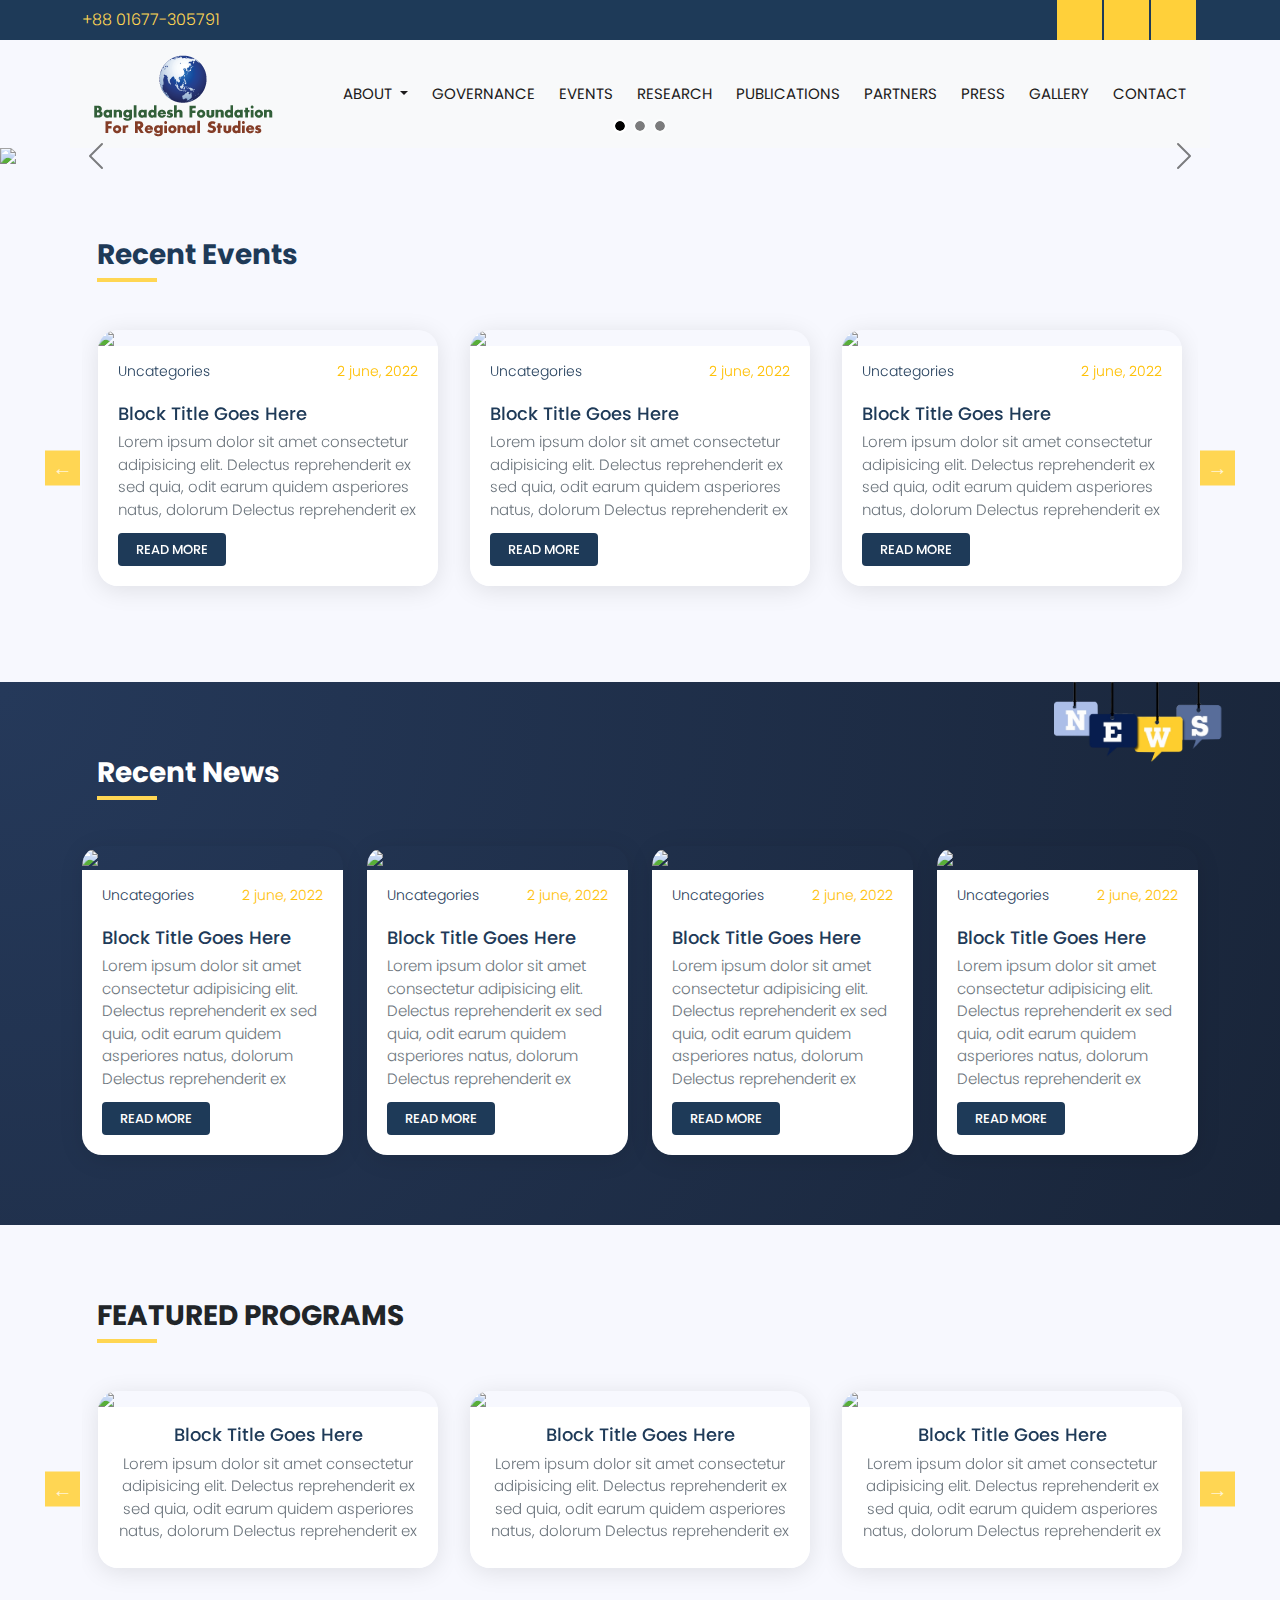
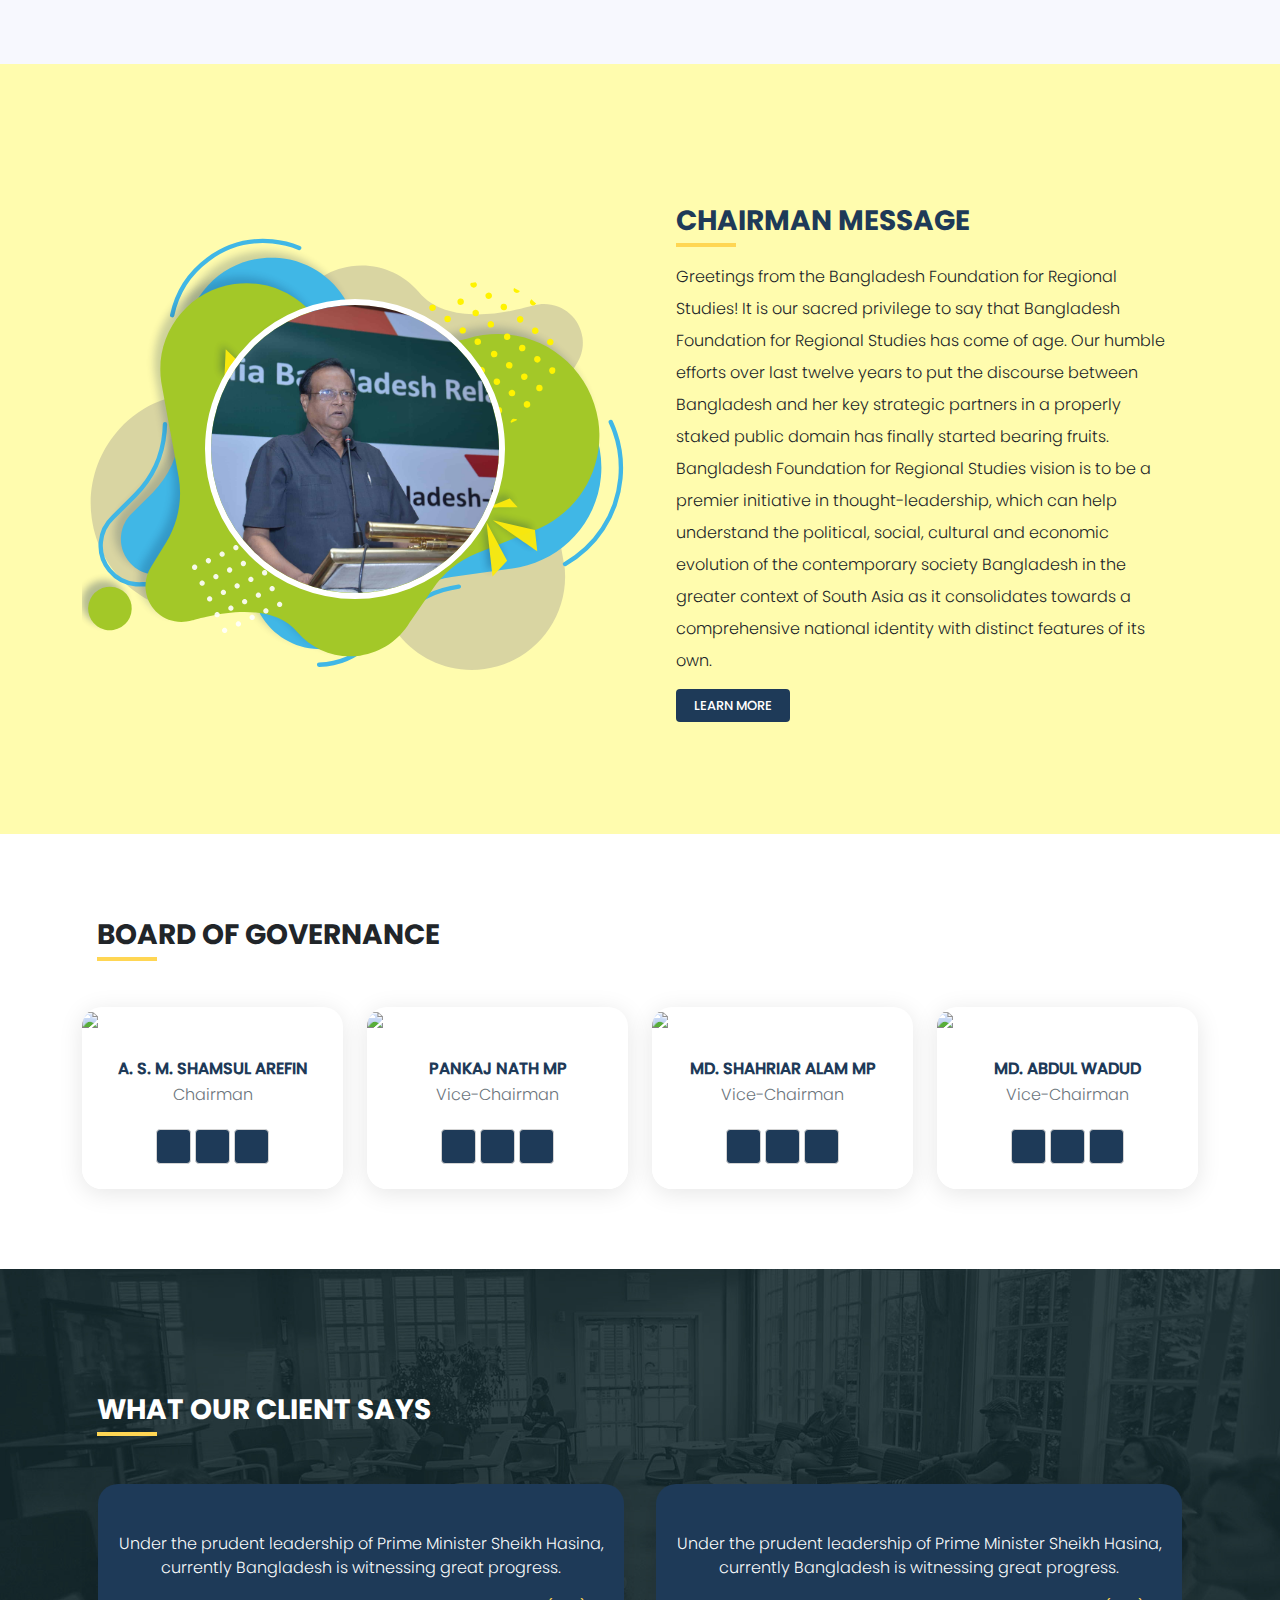
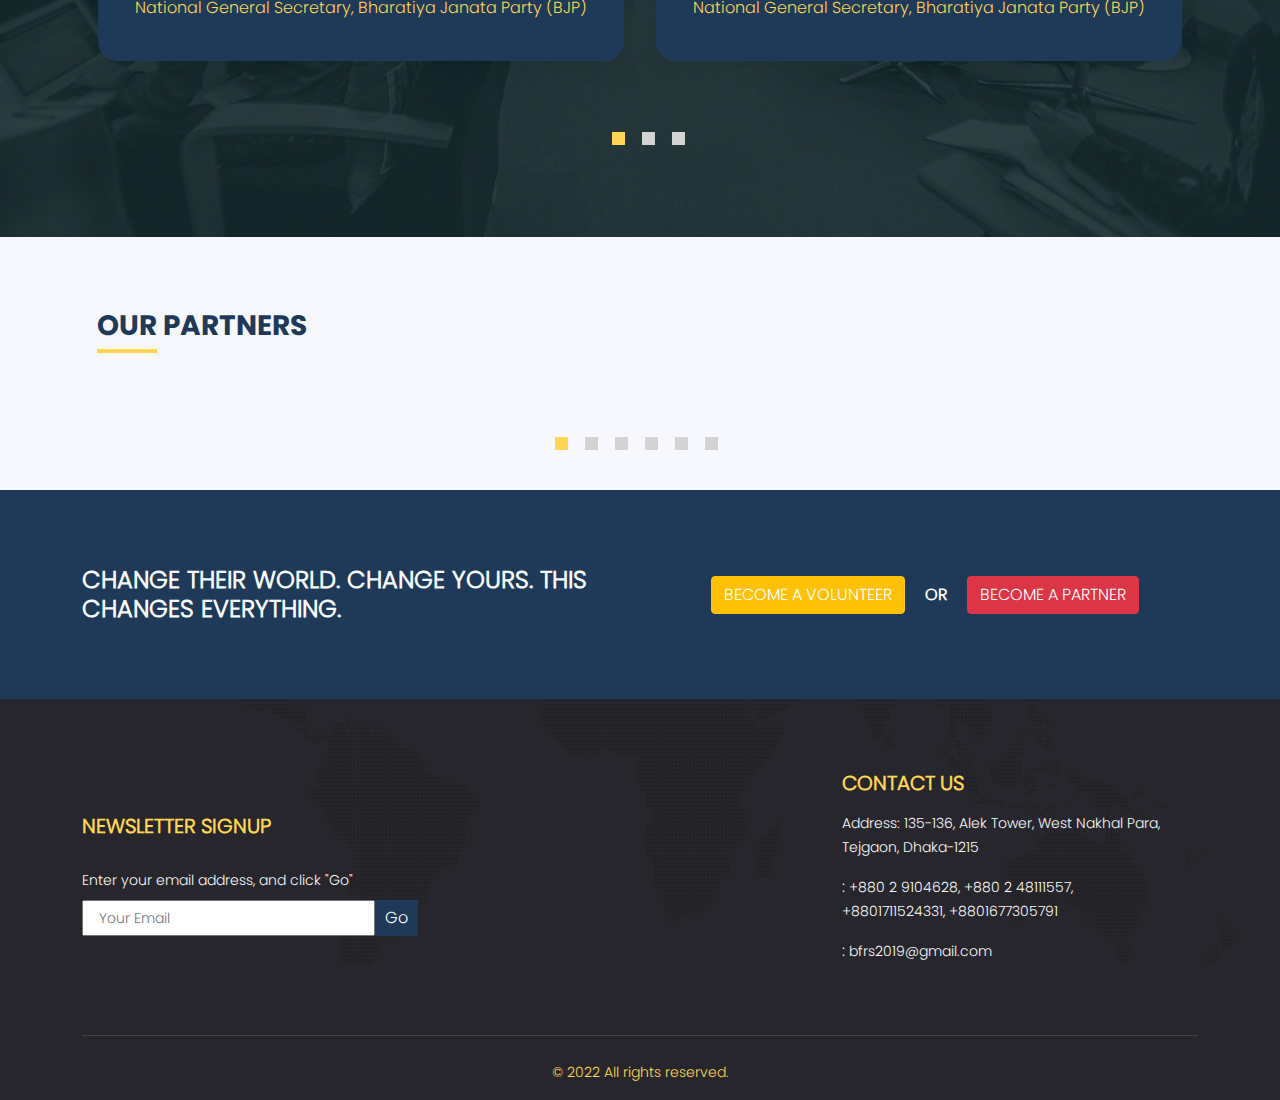
==== index.html @ 6ca0a2d5 "sdf" ====
<!DOCTYPE html>
<html lang="en">

<head>
    <meta charset="utf-8">
    <meta name="viewport" content="width=device-width, initial-scale=1.0">
    <meta http-equiv="x-ua-compatible" content="ie=edge">
    <!-- FOR SEO -->
    <!-- <meta property='og:title' content='Custom Notion-styled Avatar Icon'/>
    <meta property='og:image' content='./assets/images/link.jpg'/> 
    <meta property='og:description' content='DESCRIPTION OF YOUR SITE'/>
    <meta property='og:url' content='URL OF YOUR WEBSITE'/>
    <meta property='og:image:width' content='1200' />
    <meta property='og:image:height' content='627' />
    <meta property="og:type" content='website'/> -->

    <title>BFRS</title>
    <link rel="icon" href="./images/favi.png">
    <link rel="stylesheet" href="css/bootstrap-5.1.3min.css">

    <link rel="stylesheet" href="css/app.css">
    <link rel="stylesheet" type="text/css" href="./css/slick.css" />
    <link rel="stylesheet" type="text/css" href="./css/slick-theme.css" />
</head>

<body>
    <!-- topbar -->
    <section class="topbar bg-secondary ">
        <div class="container">
            <div class="row">
                <div class="inner">
                    <div class="flex-fill py-2">
                        <a class="txt-primary text-decoration-none" href="tel:+88 01677-305791"> <span class="iconify"
                                data-icon="bxs:phone-call"></span> +88 01677-305791</a>
                    </div>
                    <div class="d-flex flex-fill text-secondary justify-content-end h-100">
                        <a href="https://www.facebook.com/bfrs.bangladesh/" class="social-icons">
                            <span class="iconify" data-icon="brandico:facebook-rect"></span>
                        </a>
                        <a href="https://twitter.com/bfrs_bangladesh" class="social-icons">
                            <span class="iconify" data-icon="cib:twitter"></span>
                        </a>
                        <a href="https://www.youtube.com/channel/UCTtJqX2LTamuOT7OvpHAwtw" class="social-icons">
                            <span class="iconify" data-icon="bi:youtube"></span>
                        </a>
                    </div>
                </div>
            </div>
        </div>
    </section>
    <!-- header -->
    <section class="siteHeader">
        <div class="container">
            <div class="row">
                <nav class="navbar navbar-expand-lg navbar-light py-0 bg-light ">

                    <a class="navbar-brand" href="/">
                        <img src="./images/logo.png" class="img-fluid mx-auto" width="200px">
                    </a>
                    <button class="navbar-toggler" type="button" data-bs-toggle="collapse"
                        data-bs-target="#navbarNavDropdown" aria-controls="navbarNavDropdown" aria-expanded="false"
                        aria-label="Toggle navigation">
                        <span class="navbar-toggler-icon"></span>
                    </button>
                    <div class="collapse navbar-collapse" id="navbarNavDropdown">
                        <ul class="navbar-nav ms-auto navCustom">
                            <!-- "me-auto" for left align | "ms-auto" for right align | "mx-auto" for center align--->

                            <li class="nav-item dropdown">
                                <a class="nav-link dropdown-toggle" href="#" id="dropdownItem" role="button"
                                    data-bs-toggle="dropdown" aria-expanded="false">
                                    About
                                </a>
                                <ul class="dropdown-menu border-0 shadow-lg" aria-labelledby="dropdownItem">
                                    <li><a class="dropdown-item" href="#">Introduction</a></li>
                                    <li><a class="dropdown-item" href="#">Mission</a></li>
                                    <li><a class="dropdown-item" href="#">Vission</a></li>
                                    <li><a class="dropdown-item" href="#">Certificate</a></li>
                                </ul>
                            </li>
                            <li class="nav-item">
                                <a class="nav-link" href="">governance</a>
                            </li>

                            <li class="nav-item">
                                <a class="nav-link" href="">events</a>
                            </li>
                            <li class="nav-item">
                                <a class="nav-link" href="">research</a>
                            </li>
                            <li class="nav-item">
                                <a class="nav-link" href="publications.html">publications</a>
                            </li>
                            <li class="nav-item">
                                <a class="nav-link" href="">partners</a>
                            </li>
                            <li class="nav-item">
                                <a class="nav-link" href="">press </a>
                            </li>
                            <li class="nav-item">
                                <a class="nav-link" href="gallery.html">gallery</a>
                            </li>
                            <li class="nav-item">
                                <a class="nav-link" href="contact.html">contact</a>
                            </li>
                        </ul>
                    </div>

                </nav>

            </div>
        </div>

    </section>

    <!-- slider -->
    <div id="carouselMain" class="carousel   carousel-dark slide" data-bs-ride="carousel">
        <div class="carousel-indicators">
            <button type="button" data-bs-target="#carouselMain" data-bs-slide-to="0" class="active" aria-current="true"
                aria-label="Slide 1"></button>
            <button type="button" data-bs-target="#carouselMain" data-bs-slide-to="1" aria-label="Slide 2"></button>
            <button type="button" data-bs-target="#carouselMain" data-bs-slide-to="2" aria-label="Slide 3"></button>
        </div>
        <div class="carousel-inner">
            <div class="carousel-item active">
                <img src="https://via.placeholder.com/1920x800" class="d-block w-100">
            </div>
            <div class="carousel-item">
                <img src="https://via.placeholder.com/1920x800" class="d-block w-100">
            </div>
            <div class="carousel-item">
                <img src="https://via.placeholder.com/1920x800" class="d-block w-100" alt="...">
            </div>
        </div>
        <button class="carousel-control-prev" type="button" data-bs-target="#carouselMain" data-bs-slide="prev">
            <span class="carousel-control-prev-icon" aria-hidden="true"></span>
            <span class="visually-hidden">Previous</span>
        </button>
        <button class="carousel-control-next" type="button" data-bs-target="#carouselMain" data-bs-slide="next">
            <span class="carousel-control-next-icon" aria-hidden="true"></span>
            <span class="visually-hidden">Next</span>
        </button>
    </div>

    <!-- Recent Events -->

    <section class="recent_blog position-relative">
        <div class="container">
            <div class="row">
                <div class="col-12 my-4">
                    <h3 class="section-title txt-secondary"> Recent Events </h3>
                </div>
                <div class="center ">
                    <!-- blog loop start -->

                    <div class="p-3">
                        <div class="blogBox card-style">
                            <img src="https://via.placeholder.com/600x400" class="img-fluid">
                            <div class="content">
                                <div class="d-flex justify-content-between flex-wrap py-2 ">
                                    <div>
                                        <span class="txt-secondary iconify"
                                            data-icon="ant-design:folder-open-filled"></span>
                                        <small class="text-capitalize txt-secondary">uncategories</small>
                                    </div>
                                    <div>
                                        <span class="iconify text-warning " data-icon="uim:calender"></span>
                                        <small class="text-warning">2 june, 2022</small>
                                    </div>
                                </div>
                                <h3 class="title">block title goes here </h3>
                                <p class="text-muted">Lorem ipsum dolor sit amet consectetur adipisicing elit. Delectus
                                    reprehenderit ex sed quia, odit earum quidem asperiores natus, dolorum Delectus
                                    reprehenderit ex
                                </p>
                                <a href="" class="btn-theme">Read More</a>
                            </div>
                        </div>
                    </div>
                    <div class="p-3">
                        <div class="blogBox card-style">
                            <img src="https://via.placeholder.com/600x400" class="img-fluid">
                            <div class="content">
                                <div class="d-flex justify-content-between flex-wrap py-2 ">
                                    <div>
                                        <span class="txt-secondary iconify"
                                            data-icon="ant-design:folder-open-filled"></span>
                                        <small class="text-capitalize txt-secondary">uncategories</small>
                                    </div>
                                    <div>
                                        <span class="iconify text-warning " data-icon="uim:calender"></span>
                                        <small class="text-warning">2 june, 2022</small>
                                    </div>
                                </div>
                                <h3 class="title">block title goes here </h3>
                                <p class="text-muted">Lorem ipsum dolor sit amet consectetur adipisicing elit. Delectus
                                    reprehenderit ex sed quia, odit earum quidem asperiores natus, dolorum Delectus
                                    reprehenderit ex
                                </p>
                                <a href="" class="btn-theme">Read More</a>
                            </div>
                        </div>
                    </div>
                    <div class="p-3">
                        <div class="blogBox card-style">
                            <img src="https://via.placeholder.com/600x400" class="img-fluid">
                            <div class="content">
                                <div class="d-flex justify-content-between flex-wrap py-2 ">
                                    <div>
                                        <span class="txt-secondary iconify"
                                            data-icon="ant-design:folder-open-filled"></span>
                                        <small class="text-capitalize txt-secondary">uncategories</small>
                                    </div>
                                    <div>
                                        <span class="iconify text-warning " data-icon="uim:calender"></span>
                                        <small class="text-warning">2 june, 2022</small>
                                    </div>
                                </div>
                                <h3 class="title">block title goes here </h3>
                                <p class="text-muted">Lorem ipsum dolor sit amet consectetur adipisicing elit. Delectus
                                    reprehenderit ex sed quia, odit earum quidem asperiores natus, dolorum Delectus
                                    reprehenderit ex
                                </p>
                                <a href="" class="btn-theme">Read More</a>
                            </div>
                        </div>
                    </div>
                    <div class="p-3">
                        <div class="blogBox card-style">
                            <img src="https://via.placeholder.com/600x400" class="img-fluid">
                            <div class="content">
                                <div class="d-flex justify-content-between flex-wrap py-2 ">
                                    <div>
                                        <span class="txt-secondary iconify"
                                            data-icon="ant-design:folder-open-filled"></span>
                                        <small class="text-capitalize txt-secondary">uncategories</small>
                                    </div>
                                    <div>
                                        <span class="iconify text-warning " data-icon="uim:calender"></span>
                                        <small class="text-warning">2 june, 2022</small>
                                    </div>
                                </div>
                                <h3 class="title">block title goes here </h3>
                                <p class="text-muted">Lorem ipsum dolor sit amet consectetur adipisicing elit. Delectus
                                    reprehenderit ex sed quia, odit earum quidem asperiores natus, dolorum Delectus
                                    reprehenderit ex
                                </p>
                                <a href="" class="btn-theme">Read More</a>
                            </div>
                        </div>
                    </div>
                    <div class="p-3">
                        <div class="blogBox card-style">
                            <img src="https://via.placeholder.com/600x400" class="img-fluid">
                            <div class="content">
                                <div class="d-flex justify-content-between flex-wrap py-2 ">
                                    <div>
                                        <span class="txt-secondary iconify"
                                            data-icon="ant-design:folder-open-filled"></span>
                                        <small class="text-capitalize txt-secondary">uncategories</small>
                                    </div>
                                    <div>
                                        <span class="iconify text-warning " data-icon="uim:calender"></span>
                                        <small class="text-warning">2 june, 2022</small>
                                    </div>
                                </div>
                                <h3 class="title">block title goes here </h3>
                                <p class="text-muted">Lorem ipsum dolor sit amet consectetur adipisicing elit. Delectus
                                    reprehenderit ex sed quia, odit earum quidem asperiores natus, dolorum Delectus
                                    reprehenderit ex
                                </p>
                                <a href="" class="btn-theme">Read More</a>
                            </div>
                        </div>
                    </div>

                </div>
            </div>
        </div>
    </section>

    <!-- News -->
    <section class="news">
        <img src="./images/sticker.png" class="sticker">
        <div class="container">
            <div class="row">
                <div class="col-12 my-4">
                    <h3 class="section-title text-white"> Recent News </h3>
                </div>
            </div>
            <div class="row mt-4">
                <div class="col-lg-3 col-md-6 col-sm-12">
                    <div class="blogBox card-style">
                        <img src="https://via.placeholder.com/600x400 " class="img-fluid">
                        <div class="content">
                            <div class="d-flex justify-content-between flex-wrap py-2 ">
                                <div>
                                    <span class="txt-secondary iconify"
                                        data-icon="ant-design:folder-open-filled"></span>
                                    <small class="text-capitalize txt-secondary">uncategories</small>
                                </div>
                                <div>
                                    <span class="iconify text-warning " data-icon="uim:calender"></span>
                                    <small class="text-warning">2 june, 2022</small>
                                </div>
                            </div>
                            <h3 class="title">block title goes here </h3>
                            <p class="text-muted">Lorem ipsum dolor sit amet consectetur adipisicing elit. Delectus
                                reprehenderit ex sed quia, odit earum quidem asperiores natus, dolorum Delectus
                                reprehenderit ex

                            </p>
                            <a href="" class="btn-theme">Read More</a>
                        </div>
                    </div>
                </div>
                <div class="col-lg-3 col-md-6 col-sm-12">
                    <div class="blogBox card-style">
                        <img src="https://via.placeholder.com/600x400" class="img-fluid">
                        <div class="content">
                            <div class="d-flex justify-content-between flex-wrap py-2 ">
                                <div>
                                    <span class="txt-secondary iconify"
                                        data-icon="ant-design:folder-open-filled"></span>
                                    <small class="text-capitalize txt-secondary">uncategories</small>
                                </div>
                                <div>
                                    <span class="iconify text-warning " data-icon="uim:calender"></span>
                                    <small class="text-warning">2 june, 2022</small>
                                </div>
                            </div>
                            <h3 class="title">block title goes here </h3>
                            <p class="text-muted">Lorem ipsum dolor sit amet consectetur adipisicing elit. Delectus
                                reprehenderit ex sed quia, odit earum quidem asperiores natus, dolorum Delectus
                                reprehenderit ex
                            </p>
                            <a href="" class="btn-theme">Read More</a>
                        </div>
                    </div>
                </div>
                <div class="col-lg-3 col-md-6 col-sm-12">
                    <div class="blogBox card-style">
                        <img src="https://via.placeholder.com/600x400" class="img-fluid">
                        <div class="content">
                            <div class="d-flex justify-content-between flex-wrap py-2 ">
                                <div>
                                    <span class="txt-secondary iconify"
                                        data-icon="ant-design:folder-open-filled"></span>
                                    <small class="text-capitalize txt-secondary">uncategories</small>
                                </div>
                                <div>
                                    <span class="iconify text-warning " data-icon="uim:calender"></span>
                                    <small class="text-warning">2 june, 2022</small>
                                </div>
                            </div>
                            <h3 class="title">block title goes here </h3>
                            <p class="text-muted">Lorem ipsum dolor sit amet consectetur adipisicing elit. Delectus
                                reprehenderit ex sed quia, odit earum quidem asperiores natus, dolorum Delectus
                                reprehenderit ex
                            </p>
                            <a href="" class="btn-theme">Read More</a>
                        </div>
                    </div>
                </div>
                <div class="col-lg-3 col-md-6 col-sm-12">
                    <div class="blogBox card-style">
                        <img src="https://via.placeholder.com/600x400" class="img-fluid">
                        <div class="content">
                            <div class="d-flex justify-content-between flex-wrap py-2 ">
                                <div>
                                    <span class="txt-secondary iconify"
                                        data-icon="ant-design:folder-open-filled"></span>
                                    <small class="text-capitalize txt-secondary">uncategories</small>
                                </div>
                                <div>
                                    <span class="iconify text-warning " data-icon="uim:calender"></span>
                                    <small class="text-warning">2 june, 2022</small>
                                </div>
                            </div>
                            <h3 class="title">block title goes here </h3>
                            <p class="text-muted">Lorem ipsum dolor sit amet consectetur adipisicing elit. Delectus
                                reprehenderit ex sed quia, odit earum quidem asperiores natus, dolorum Delectus
                                reprehenderit ex
                            </p>
                            <a href="" class="btn-theme">Read More</a>
                        </div>
                    </div>
                </div>

            </div>
        </div>
    </section>

    <!-- programmes -->

    <section class="recent_blog">
        <div class="container">
            <div class="row">
                <div class="col-12 my-4">
                    <h3 class="section-title">FEATURED PROGRAMS </h3>
                </div>
                <div class="center ">
                    <!-- blog loop start -->

                    <div class="p-3">
                        <div class="blogBox card-style">
                            <img src="https://via.placeholder.com/600x400" class="img-fluid">
                            <div class="content text-center">
                                <h3 class="title">block title goes here </h3>
                                <p class="text-muted mb-0">Lorem ipsum dolor sit amet consectetur adipisicing elit.
                                    Delectus
                                    reprehenderit ex sed quia, odit earum quidem asperiores natus, dolorum Delectus
                                    reprehenderit ex
                                </p>
                            </div>
                        </div>
                    </div>

                    <div class="p-3">
                        <div class="blogBox card-style">
                            <img src="https://via.placeholder.com/600x400" class="img-fluid">
                            <div class="content text-center">
                                <h3 class="title">block title goes here </h3>
                                <p class="text-muted mb-0">Lorem ipsum dolor sit amet consectetur adipisicing elit.
                                    Delectus
                                    reprehenderit ex sed quia, odit earum quidem asperiores natus, dolorum Delectus
                                    reprehenderit ex
                                </p>
                            </div>
                        </div>
                    </div>
                    <div class="p-3">
                        <div class="blogBox card-style">
                            <img src="https://via.placeholder.com/600x400" class="img-fluid">
                            <div class="content text-center">
                                <h3 class="title">block title goes here </h3>
                                <p class="text-muted mb-0">Lorem ipsum dolor sit amet consectetur adipisicing elit.
                                    Delectus
                                    reprehenderit ex sed quia, odit earum quidem asperiores natus, dolorum Delectus
                                    reprehenderit ex
                                </p>
                            </div>
                        </div>
                    </div>
                    <div class="p-3">
                        <div class="blogBox card-style">
                            <img src="https://via.placeholder.com/600x400" class="img-fluid">
                            <div class="content text-center">
                                <h3 class="title">block title goes here </h3>
                                <p class="text-muted mb-0">Lorem ipsum dolor sit amet consectetur adipisicing elit.
                                    Delectus
                                    reprehenderit ex sed quia, odit earum quidem asperiores natus, dolorum Delectus
                                    reprehenderit ex
                                </p>
                            </div>
                        </div>
                    </div>
                </div>
            </div>
        </div>
    </section>


    <!-- chairman -->

    <section class="chairman">
        <div class="container">
            <div class="row">
                <div class="col-lg-6 d-flex justify-content-center align-items-center">
                    <div class="chairman-photo">
                        <img src="./images/chairman.jpg" alt="" class="photo rounded-circle">
                    </div>
                </div>
                <div class="col-lg-6 d-flex justify-content-center align-items-center">
                    <div class="px-4">
                        <h3 class="section-title txt-secondary ms-0 my-4">CHAIRMAN MESSAGE </h3>
                        <p class="  lh-lg">
                            Greetings from the Bangladesh Foundation for Regional Studies!

                            It is our sacred privilege to say that Bangladesh Foundation for Regional Studies has come
                            of age.
                            Our humble efforts over last twelve years to put the discourse between Bangladesh and her
                            key
                            strategic partners in a properly staked public domain has finally started bearing fruits.
                            Bangladesh
                            Foundation for Regional Studies vision is to be a premier initiative in thought-leadership,
                            which
                            can help understand the political, social, cultural and economic evolution of the
                            contemporary
                            society Bangladesh in the greater context of South Asia as it consolidates towards a
                            comprehensive
                            national identity with distinct features of its own.
                        </p>
                        <a href="" class="btn-theme" tabindex="0">Learn More</a>
                    </div>
                </div>
            </div>
        </div>
    </section>


    <!-- Board of governance  -->

    <section class="governance">
        <!-- <img src="./images/sticker.png" class="sticker"> -->
        <div class="container">
            <div class="row">
                <div class="col-12 my-4">
                    <h3 class="section-title ">BOARD OF GOVERNANCE </h3>
                </div>
            </div>
            <div class="row mt-4">
                <div class="col-lg-3 col-md-6 col-sm-12">
                    <div class="blogBox card-style">
                        <img src="https://via.placeholder.com/600x400 " class="img-fluid">
                        <div class="content text-center pt-3">
                            <h3 class="title fw-bold fs-6">A. S. M. SHAMSUL AREFIN</h3>
                            <h6 class="mb-4 text-muted"> Chairman</h6>
                            <div class="social">
                                <a href="https://www.facebook.com/bfrs.bangladesh/" class="social-icons">
                                    <span class="iconify" data-icon="fa6-brands:facebook-f"></span>
                                </a>
                                <a href="https://twitter.com/bfrs_bangladesh" class="social-icons">
                                    <span class="iconify" data-icon="el:twitter"></span>
                                </a>
                                <a href="https://www.youtube.com/channel/UCTtJqX2LTamuOT7OvpHAwtw" class="social-icons">
                                    <span class="iconify" data-icon="entypo-social:youtube"></span>
                                </a>
                            </div>
                        </div>
                    </div>
                </div>
                <div class="col-lg-3 col-md-6 col-sm-12">
                    <div class="blogBox card-style">
                        <img src="https://via.placeholder.com/600x400 " class="img-fluid">
                        <div class="content text-center pt-3">
                            <h3 class="title fw-bold fs-6">PANKAJ NATH MP</h3>
                            <h6 class="mb-4 text-muted">Vice-Chairman</h6>
                            <div class="social">
                                <a href="https://www.facebook.com/bfrs.bangladesh/" class="social-icons">
                                    <span class="iconify" data-icon="fa6-brands:facebook-f"></span>
                                </a>
                                <a href="https://twitter.com/bfrs_bangladesh" class="social-icons">
                                    <span class="iconify" data-icon="el:twitter"></span>
                                </a>
                                <a href="https://www.youtube.com/channel/UCTtJqX2LTamuOT7OvpHAwtw" class="social-icons">
                                    <span class="iconify" data-icon="entypo-social:youtube"></span>
                                </a>
                            </div>
                        </div>
                    </div>
                </div>

                <div class="col-lg-3 col-md-6 col-sm-12">
                    <div class="blogBox card-style">
                        <img src="https://via.placeholder.com/600x400 " class="img-fluid">
                        <div class="content text-center pt-3">
                            <h3 class="title fw-bold fs-6">MD. SHAHRIAR ALAM MP</h3>
                            <h6 class="mb-4 text-muted">Vice-Chairman</h6>
                            <div class="social">
                                <a href="https://www.facebook.com/bfrs.bangladesh/" class="social-icons">
                                    <span class="iconify" data-icon="fa6-brands:facebook-f"></span>
                                </a>
                                <a href="https://twitter.com/bfrs_bangladesh" class="social-icons">
                                    <span class="iconify" data-icon="el:twitter"></span>
                                </a>
                                <a href="https://www.youtube.com/channel/UCTtJqX2LTamuOT7OvpHAwtw" class="social-icons">
                                    <span class="iconify" data-icon="entypo-social:youtube"></span>
                                </a>
                            </div>
                        </div>
                    </div>
                </div>
                <div class="col-lg-3 col-md-6 col-sm-12">
                    <div class="blogBox card-style">
                        <img src="https://via.placeholder.com/600x400 " class="img-fluid">
                        <div class="content text-center pt-3">
                            <h3 class="title fw-bold fs-6">MD. ABDUL WADUD</h3>
                            <h6 class="mb-4 text-muted">Vice-Chairman</h6>
                            <div class="social">
                                <a href="https://www.facebook.com/bfrs.bangladesh/" class="social-icons">
                                    <span class="iconify" data-icon="fa6-brands:facebook-f"></span>
                                </a>
                                <a href="https://twitter.com/bfrs_bangladesh" class="social-icons">
                                    <span class="iconify" data-icon="el:twitter"></span>
                                </a>
                                <a href="https://www.youtube.com/channel/UCTtJqX2LTamuOT7OvpHAwtw" class="social-icons">
                                    <span class="iconify" data-icon="entypo-social:youtube"></span>
                                </a>
                            </div>
                        </div>
                    </div>
                </div>

            </div>
        </div>
    </section>

    <!-- Testimonial -->

    <section class="testimonial-section ">
        <div class="container">
            <div class="row">
                <div class="col-12 mx-auto my-4">
                    <h3 class="section-title text-white text-uppercase"> what our client says </h3>
                </div>
                <div class="testimonial">
                    <div class="p-3">
                        <div class="blogBox card-style">
                            <!-- <img src="https://via.placeholder.com/600x400" width="160px" height="160px"
                                class="rounded-circle"> -->
                            <div class="content text-center pt-5 bg-secondary text-light">
                                <p class="fs-6">
                                    <span class="iconify" data-icon="gridicons:quote"></span> Under the prudent
                                    leadership of Prime Minister Sheikh Hasina,
                                    currently Bangladesh is witnessing great progress.
                                    <span class="iconify" data-icon="ci:double-quotes-r"></span>
                                    </h4>
                                <blockquote><a href="#" class="text-decoration-none txt-primary"> National General
                                        Secretary, Bharatiya Janata Party (BJP)</a></blockquote>
                            </div>
                        </div>
                    </div>
                    <div class="p-3">
                        <div class="blogBox card-style">
                            <!-- <img src="https://via.placeholder.com/600x400" width="160px" height="160px"
                                class="rounded-circle"> -->
                            <div class="content text-center pt-5 bg-secondary text-light">
                                <p class="fs-6">
                                    <span class="iconify" data-icon="gridicons:quote"></span> Under the prudent
                                    leadership of Prime Minister Sheikh Hasina,
                                    currently Bangladesh is witnessing great progress.
                                    <span class="iconify" data-icon="ci:double-quotes-r"></span>
                                    </h4>
                                <blockquote><a href="#" class="text-decoration-none txt-primary"> National General
                                        Secretary, Bharatiya Janata Party (BJP)</a></blockquote>
                            </div>
                        </div>
                    </div>
                    <div class="p-3">
                        <div class="blogBox card-style">
                            <!-- <img src="https://via.placeholder.com/600x400" width="160px" height="160px"
                                class="rounded-circle"> -->
                            <div class="content text-center pt-5 bg-secondary text-light">
                                <p class="fs-6">
                                    <span class="iconify" data-icon="gridicons:quote"></span> Under the prudent
                                    leadership of Prime Minister Sheikh Hasina,
                                    currently Bangladesh is witnessing great progress.
                                    <span class="iconify" data-icon="ci:double-quotes-r"></span>
                                    </h4>
                                <blockquote><a href="#" class="text-decoration-none txt-primary"> National General
                                        Secretary, Bharatiya Janata Party (BJP)</a></blockquote>
                            </div>
                        </div>
                    </div>


                </div>
            </div>
        </div>
    </section>


    <section class="py-5 partners-section">
        <div class="container">
            <div class="col-12 mx-auto my-4">
                <h3 class="section-title txt-secondary text-uppercase">Our partners </h3>
            </div>

            <div class="partners mt-5">
                <div class="mx-1"><img src="http://www.thaitelcom.co.th/wp-content/uploads/2015/02/logo6.png"
                        class="img-fluid" alt=""></div>
                <div class="mx-1"><img src="http://www.thaitelcom.co.th/wp-content/uploads/2015/02/logo6.png"
                        class="img-fluid" alt=""></div>
                <div class="mx-1"><img src="http://www.thaitelcom.co.th/wp-content/uploads/2015/02/logo6.png"
                        class="img-fluid" alt=""></div>
                <div class="mx-1"><img src="http://www.thaitelcom.co.th/wp-content/uploads/2015/02/logo6.png"
                        class="img-fluid" alt=""></div>
                <div class="mx-1"><img src="http://www.thaitelcom.co.th/wp-content/uploads/2015/02/logo6.png"
                        class="img-fluid" alt=""></div>
                <div class="mx-1"><img src="http://www.thaitelcom.co.th/wp-content/uploads/2015/02/logo6.png"
                        class="img-fluid" alt=""></div>

            </div>
        </div>
    </section>

    <section class="connect">
        <div class="container">
            <div class="row">
                <div class="col-lg-6 text-light">
                    <h4 class="fw-bold lh-m  my-3">CHANGE THEIR WORLD. CHANGE YOURS. THIS CHANGES EVERYTHING.</h4>
                </div>
                <div class="col-lg-6 d-flex  justify-content-center align-items-center ">
                    <a href="" class="btn btn-warning text-white">
                        BECOME A VOLUNTEER
                    </a>
                    <span class="mx-3 px-1 fw-bold text-white"> OR </span>
                    <a href="" class="btn btn-danger text-white">
                        BECOME A PARTNER
                    </a>
                </div>
            </div>
        </div>
    </section>

    <footer class="py-3 px-4 footer-bg">
        <div class="container">
            <div class="mt-4">
                <div class="row justify-content-lg-between text-light">
                    <div class="col-lg-8 col-md-6 col-sm-12 my-3 d-flex align-items-center">
                       <div>
                        <h5 class="txt-primary fw-bold">NEWSLETTER SIGNUP</h5>

                        <form class="newsletter">
                            <small> Enter your email address, and click "Go"</small>
                            <div class="d-flex justify-content-center mt-2">
                                <input type="text" placeholder="Your Email">
                                <input type="submit" class="go" value="Go">
                            </div>
                        </form>
                       </div>
                    </div>

                    <div class="col-lg-4 col-md-3 col-sm-12 my-2 py-4">
                        <h5 class="mb-3 txt-primary fw-bold">CONTACT US</h5>
                        <p>
                            <span class="iconify txt-primary" data-icon="bxs:map"></span> 
                           <small>Address: 135-136, Alek Tower, West Nakhal Para, <br>   Tejgaon, Dhaka-1215</small> 
                        </p>
                        <p>
                            <span class="iconify txt-primary" data-icon="eva:phone-call-fill"></span>  :
                            <small> +880 2 9104628, +880 2 48111557, <br> +8801711524331, +8801677305791</small>
                        </p>
                        <p>
                            <span class="iconify  txt-primary" data-icon="carbon:email"></span>  :
                            <small> bfrs2019@gmail.com</small>
                        </p>
                    </div>
                </div>
            </div>
            <hr class="my-4" style="background:rgba(255,255,255,0.5)">
            <div class="space-1">
                <!-- Copyright -->
                <div class="text-center">
                    <small class="mb-0 small txt-primary">© 2022 All rights reserved.</small>
                </div>
                <!-- End Copyright -->
            </div>
        </div>
    </footer>
    <script src="js/bootstrap-5.bundle.min.js"></script>
    <script src="js/iconify.min.js"></script>
    <script src="js/app.js"></script>
    <script src="https://code.jquery.com/jquery-2.2.0.min.js" type="text/javascript"></script>
    <script src="./js/slick.min.js" type="text/javascript"></script>

    <script type="text/javascript">




        $(document).ready(function () {

            $('.testimonial').slick({
                centerMode: true,
                centerPadding: '0px',
                slidesToShow: 2,
                slidesToScroll: 1,
                draggable: true,
                swipeToSlide: true,
                arrows: false,
                dots: true,
                responsive: [
                    {
                        breakpoint: 1024,
                        settings: {
                            slidesToShow: 2,
                            slidesToScroll: 1,
                            arrows: true,
                        }
                    },
                    {
                        breakpoint: 768,
                        settings: {
                            arrows: false,
                            dots: true,
                            centerMode: true,
                            centerPadding: '0px',
                            slidesToShow: 1,
                            slidesToScroll: 1
                        }
                    },
                    {
                        breakpoint: 600,
                        settings: {
                            arrows: false,
                            dots: true,
                            slidesToShow: 1,
                            slidesToScroll: 1
                        }
                    },
                    {
                        breakpoint: 480,
                        settings: {
                            arrows: false,
                            dots: true,
                            slidesToShow: 1,
                            slidesToScroll: 1
                        }
                    },
                ]
            });

            // blog slider
            $('.center').slick({
                centerMode: true,
                centerPadding: '0px',
                slidesToShow: 3,
                slidesToScroll: 1,
                draggable: true,
                swipeToSlide: true,
                responsive: [
                    {
                        breakpoint: 1024,
                        settings: {
                            slidesToShow: 2,
                            slidesToScroll: 1,
                            arrows: true,
                        }
                    },
                    {
                        breakpoint: 768,
                        settings: {
                            arrows: false,
                            dots: true,
                            centerMode: true,
                            centerPadding: '0px',
                            slidesToShow: 1,
                            slidesToScroll: 1
                        }
                    },
                    {
                        breakpoint: 600,
                        settings: {
                            arrows: false,
                            dots: true,
                            slidesToShow: 1,
                            slidesToScroll: 1
                        }
                    },
                    {
                        breakpoint: 480,
                        settings: {
                            arrows: false,
                            dots: true,
                            slidesToShow: 1,
                            slidesToScroll: 1
                        }
                    },
                ]
            });

            // partners

            $('.partners').slick({
                centerMode: true,
                centerPadding: '0px',
                slidesToShow: 5,
                slidesToScroll: 1,
                draggable: true,
                swipeToSlide: true,
                arrows: false,
                dots: true,
                responsive: [
                    {
                        breakpoint: 1024,
                        settings: {
                            slidesToShow: 5,
                            slidesToScroll: 1,

                        }
                    },
                    {
                        breakpoint: 768,
                        settings: {
                            arrows: false,
                            dots: true,
                            centerMode: true,
                            centerPadding: '0px',
                            slidesToShow: 2,
                            slidesToScroll: 1
                        }
                    },
                    {
                        breakpoint: 600,
                        settings: {
                            arrows: false,
                            dots: true,
                            slidesToShow: 1,
                            slidesToScroll: 1
                        }
                    },
                    {
                        breakpoint: 480,
                        settings: {
                            arrows: false,
                            dots: true,
                            slidesToShow: 1,
                            slidesToScroll: 1
                        }
                    },
                ]
            });

        });


        // slider main

        $('#carouselMain').carousel({
            interval: 3000,
            cycle: true
        });


    </script>

</body>

</html>
---- css/app.css ----
.txt-primary {
  color: #FFD653 !important;
}

.txt-secondary {
  color: #1E3A58 !important;
}

.bg-secondary {
  background: #1E3A58 !important;
}

.footer-bg {
  background: url("../images/footer-bg.png");
  background-size: 100% 100%;
}

html {
  overflow-x: hidden;
}

.section-title {
  margin-left: 15px;
  position: relative;
  font-family: "poppins-bold";
}
.section-title:after {
  position: absolute;
  content: "";
  width: 60px;
  height: 4px;
  background-color: #FFD653 !important;
  bottom: -10px;
  left: 0;
}

.newsletter {
  margin-top: 30px;
}
.newsletter input[type=text] {
  min-width: 268px;
  height: 36px;
  outline: 0;
  padding-left: 15px;
  font-size: 14px;
}
.newsletter .go {
  background-color: #1E3A58 !important;
  border-radius: 0;
  height: 36px;
  border: 0;
  outline: 0;
  padding: 0 10px;
  margin: 0;
  outline: 0;
  color: #fff;
}
.newsletter .go:hover {
  color: #FFD653 !important;
}

.card-style {
  overflow: hidden;
  border-radius: 20px;
  box-shadow: 0 4px 24px 0 rgba(0, 0, 0, 0.1019607843);
}
.card-style .content {
  padding: 5px 20px 25px 20px;
  background: #fff;
  font-family: "poppins-Light";
}
.card-style .content .title {
  font-size: 18px;
  margin: 12px 0 7px;
  color: #1E3A58 !important;
  text-transform: capitalize;
  font-family: "poppins-medium";
}
.card-style .content p {
  font-size: 15px;
}
.card-style .content .social {
  display: flex;
  align-items: center;
  justify-content: center;
}
.card-style .content .social a {
  border: 1px solid lightgrey;
  display: flex;
  align-items: center;
  justify-content: center;
  margin: 0 2px;
  height: 35px;
  width: 35px;
  border-radius: 4px;
  color: #FFD653 !important;
  background-color: #1E3A58 !important;
}
.card-style .content .social a .iconify {
  font-size: 17px;
}
.card-style .content .social a:hover {
  color: #fff !important;
}

@font-face {
  font-family: "poppins-regular";
  src: url(../fonts/Poppins-Regular.otf);
}
@font-face {
  font-family: "poppins-medium";
  src: url(../fonts/Poppins-Medium.otf);
}
@font-face {
  font-family: "poppins-bold";
  src: url(../fonts/Poppins-Bold.otf);
}
@font-face {
  font-family: "poppins-Light";
  src: url(../fonts/Poppins-Light.otf);
}
body {
  overflow-x: hidden;
  font-family: "poppins-light";
  background-color: #F7F8FE;
}

.topbar {
  background: #1E3A58 !important;
}
.topbar .inner {
  display: flex;
  justify-content: space-between;
  flex-wrap: wrap;
  align-items: center;
}
.topbar .inner .social-icons {
  flex-basis: 45px;
  display: flex;
  align-items: center;
  justify-content: center;
  color: #FFD653 !important;
  height: 100%;
  color: #1E3A58 !important;
  background: #ffd03a;
  margin-right: 2px;
}
.topbar .inner .social-icons:hover {
  background: #ffca20;
}
.topbar .inner .social-icons:hover .iconify {
  color: #fff;
}

@media (max-width: 375px) {
  .siteHeader .navbar-brand img {
    width: 200px;
  }
}
.siteHeader .navCustom .nav-item .nav-link {
  margin-right: 0;
  font-size: 15px;
  color: #1c1b1b;
  padding: 8px 12px;
  border-radius: 4px;
  font-family: "poppins-regular";
  text-transform: uppercase;
}
@media (max-width: 1024px) {
  .siteHeader .navCustom .nav-item .nav-link {
    font-size: 14px;
  }
}
.siteHeader .navCustom .nav-item .nav-link:hover {
  color: #ffb80a;
}
.siteHeader .navCustom .nav-item .nav-link.active {
  color: #FFD653 !important;
}
.siteHeader .navCustom .nav-item .dropdown-item:hover {
  background-color: #FFD653 !important;
  color: #fff;
}
.siteHeader .navCustom .nav-item .dropdown-item.active {
  background-color: #FFD653 !important;
  color: #fff;
}

.recent_blog {
  padding: 50px 0;
}

.governance {
  background-color: #fff;
  padding: 60px 0;
}

.slick-track {
  padding: 10px 0;
}

.blogBox {
  margin-bottom: 20px;
}

.slick-next {
  height: 35px !important;
  width: 35px !important;
  background: #FFD653 !important;
}
.slick-next:hover {
  background: #1E3A58 !important;
}

.slick-prev {
  height: 35px !important;
  width: 35px !important;
  background: #FFD653 !important;
}
.slick-prev:hover {
  background: #1E3A58 !important;
}

.slick-dots li button {
  background: lightgrey !important;
}
.slick-dots li button:before {
  opacity: 0 !important;
}

.slick-dots li.slick-active button {
  background: #FFD653 !important;
}

.carousel-indicators {
  bottom: 15px;
}
.carousel-indicators button {
  height: 10px !important;
  width: 10px !important;
  border-radius: 50%;
  border: 2px solid #fff !important;
}

.services .items {
  height: 150px;
  overflow: hidden;
  position: relative;
  margin-bottom: 23px;
  border-radius: 4px;
  width: 100%;
  border-radius: 10px;
}
.services .items .title {
  color: #fff !important;
  font-weight: 400 !important;
  padding: 12px 15px;
  text-transform: capitalize;
  text-align: left;
  transition: all 0.4s ease;
  transform: scale(1);
  font-size: 21px;
}
.services .items img {
  position: absolute;
  top: 100%;
  height: 100%;
  width: 100%;
  height: 150px;
  -o-object-fit: cover;
     object-fit: cover;
  transition: all 0.4s ease;
}
.services .items .iconify {
  position: absolute;
  bottom: 10%;
  right: 13%;
  font-size: 1.8rem;
  transition: all 0.4s ease;
  color: #fff;
}
.services .items:hover img {
  top: 0;
  filter: brightness(0.7);
}
.services .items:hover .iconify {
  position: absolute;
  z-index: 1;
  color: #fff;
  bottom: 20%;
  right: 45%;
}
.services .items:hover .title {
  transform: scale(1.1);
  position: relative;
  z-index: 1;
  color: #fff !important;
  text-align: center;
  background: rgba(0, 0, 0, 0.342);
}

#contact {
  font-size: 16px;
  font-family: "poppins-Light";
}
footer .nav-item a {
  color: lightgray !important;
  text-decoration: none;
}
footer .nav-item a:hover {
  color: white !important;
}

.social {
  display: flex;
  align-items: center;
}
.social a {
  margin: 0 11px 0 0;
  text-decoration: none;
  color: #0d6efd;
}
.social a .iconify {
  font-size: 1.5rem;
}
.social a:hover {
  color: lightgray;
}

.aboutUs {
  min-height: 100vh;
  background: url(../images/bg-update.jpg);
  background-repeat: no-repeat;
  background-size: cover;
  background-position: 53% 0%;
}
.aboutUs .inner {
  margin: 60px 0;
  color: grey;
  font-weight: 400;
}

.banner {
  position: relative;
  height: 250px;
  width: 100%;
  display: flex;
  justify-content: center;
  align-items: center;
  text-transform: capitalize;
}
.banner .title {
  display: none;
  font-size: 62px;
  color: #1f3ac8;
  font-weight: bold;
  font-family: "poppins-bold";
  text-align: center;
  position: relative;
  z-index: 1;
  text-shadow: 0px 0px 9px #e1ecff;
}
@media (max-width: 768px) {
  .banner .title {
    font-size: 42px;
  }
}
.banner img {
  pointer-events: none;
  position: absolute;
  top: 0;
  bottom: 0;
  z-index: 0;
}

@media (max-width: 768px) {
  .postTitle {
    font-size: 16px;
  }
}

.services-details {
  background: #f9f9f9;
}

.ftco-section .heading-section {
  font-size: 28px;
  color: #000;
}
.ftco-section .contact-wrap {
  background: #e8edf0;
}
.ftco-section .contactForm .label {
  color: #000;
  text-transform: uppercase;
  font-size: 12px;
  font-weight: 600;
}
.ftco-section #contactForm .form-control {
  font-size: 16px;
}
.ftco-section .form-group {
  margin-bottom: 1rem;
}

.blog {
  padding: 50px 0;
}
.blog .blog-box {
  position: relative;
  background: #f1f1f1;
  padding: 20px;
  margin-bottom: 24px;
  border: 1px solid #f1f1f1;
  transition: 0.3s;
}
.blog .blog-box:hover {
  box-shadow: 0px 10px 20px rgba(0, 0, 0, 0.1019607843);
}
.blog .blog-box:hover .photo {
  transform: scale(1.15);
}
.blog .blog-images {
  width: 100%;
  display: inline-block;
  overflow: hidden;
  position: relative;
}
.blog .blog-images .photo {
  width: 100%;
  height: auto;
  position: relative;
  transition: 0.5s;
  overflow: hidden;
}
.blog .blog-images .photo img {
  width: 100%;
}
.blog .blog-images .box-date {
  position: absolute;
  background: #FFD653 !important;
  z-index: 2;
  bottom: 0;
  left: 0;
  height: 50px;
  width: 50px;
  text-align: center;
  display: flex;
  flex-direction: column;
  align-items: center;
  justify-content: center;
  font-size: 13px;
  padding: 0;
  color: #fff;
}
.blog .blog-images .box-date p {
  margin: 0;
}
.blog .details {
  padding: 5px 0px 5px;
}
.blog .details .blog-text {
  font-size: 13px;
  color: #333333;
  line-height: 1.625;
}
.blog .details a {
  text-decoration: none;
}
.blog .details a .blog-title {
  font-size: 16px;
  color: #000;
  margin-top: 10px;
  text-decoration: none;
}
.blog .details .read-more-btn {
  border: 1px solid #e91e63;
}

.sticker {
  position: absolute;
  top: 0;
  width: 170px;
  right: 56px;
}

.chairman {
  background-color: #fffcae;
  padding: 70px 0;
}
.chairman .chairman-photo {
  height: 70vh;
  background: url("../images/charman-bg.svg");
  background-size: 100% 100%;
  width: 100%;
  display: flex;
  align-items: center;
  justify-content: center;
}
.chairman .chairman-photo .photo {
  width: 300px;
  height: 300px;
  -o-object-fit: cover;
     object-fit: cover;
  border: 6px solid white;
}

.news {
  overflow: hidden;
  position: relative;
  padding: 50px 0;
  background-image: radial-gradient(circle at 0 2%, #25395a, #162031 124%);
}

.btn-theme {
  font-size: 13px;
  text-transform: uppercase;
  font-weight: 400;
  color: #ffffff;
  background: #1E3A58 !important;
  padding: 7px 18px;
  border-radius: 4px;
  transition: all 0.2s ease-in;
  text-decoration: none;
  font-family: "poppins-medium";
}
.btn-theme:hover {
  background: #1E3A58 !important;
  border-color: #FFD653 !important;
  color: #FFD653 !important;
}

.page-item.active .page-link {
  z-index: 3;
  color: #fff;
  background-color: #FFD653 !important;
  border-color: #FFD653 !important;
}

.addressLocation {
  display: flex;
  justify-content: center;
  align-items: center;
  height: 100%;
  height: 100%;
  background: #1f3ac8;
}
.addressLocation .inner {
  font-family: "poppins-medium";
  padding: 30px;
  font-size: 1.3rem;
}
.addressLocation .inner p {
  margin-bottom: 0;
  color: #ffc107;
}
.addressLocation .inner p .iconify {
  margin-right: 5px;
  color: #0097ef;
}
.addressLocation .inner p span {
  color: #fff;
}

.cookies {
  visibility: hidden;
  position: fixed;
  padding: 20px;
  background-color: #fff;
  bottom: 0;
  width: 100%;
  box-shadow: 2px 2px 19px 6px rgba(0, 0, 0, 0.1607843137);
  border-top: 1px solid rgba(53, 111, 253, 0.1098039216);
}
.cookies .text-muted {
  color: #525252 !important;
  font-size: 14px;
}
.cookies .text-muted .iconify {
  font-size: 3rem;
  float: left;
  color: #1f3ac8;
  margin-right: 12px;
}
.cookies.active {
  visibility: visible;
}
.cookies.close {
  display: none;
}

@media (min-width: 992px) {
  .nav-item.dropdown:hover .dropdown-menu {
    display: block !important;
  }
}

.conatactInfo {
  display: flex;
  margin-bottom: 25px;
  justify-content: center;
  align-items: center;
  flex-direction: column;
  padding: 50px 25px;
  background: #fff;
}
.conatactInfo h2 {
  color: #00285E;
  font-weight: bolder;
  text-align: center;
}
.conatactInfo button {
  background: #008FE2 !important;
  text-transform: uppercase;
  border: 0 !important;
  font-size: 18px;
  margin: 15px 0;
}
.conatactInfo button:hover {
  color: #fff !important;
  background: #006faf !important;
}
.conatactInfo img:hover {
  filter: saturate(2);
}

.testimonial-section {
  background: url("../images/testimonials.jpg");
  background-size: 100% 100%;
  padding: 100px 0;
}

.partners-section {
  padding: 60px 0;
}

.connect {
  padding: 60px 0;
  background-color: #1E3A58 !important;
}

#imageGallery {
  display: flex !important;
  max-width: 100% !important;
  text-align: center;
  flex-wrap: wrap;
  padding: 0;
}
#imageGallery img {
  width: 100%;
  margin-bottom: 13px;
}

.publications a {
  transition: all 0.3s ease-in-out;
}
.publications a:hover {
  transform: translateY(-5px);
}/*# sourceMappingURL=app.css.map */
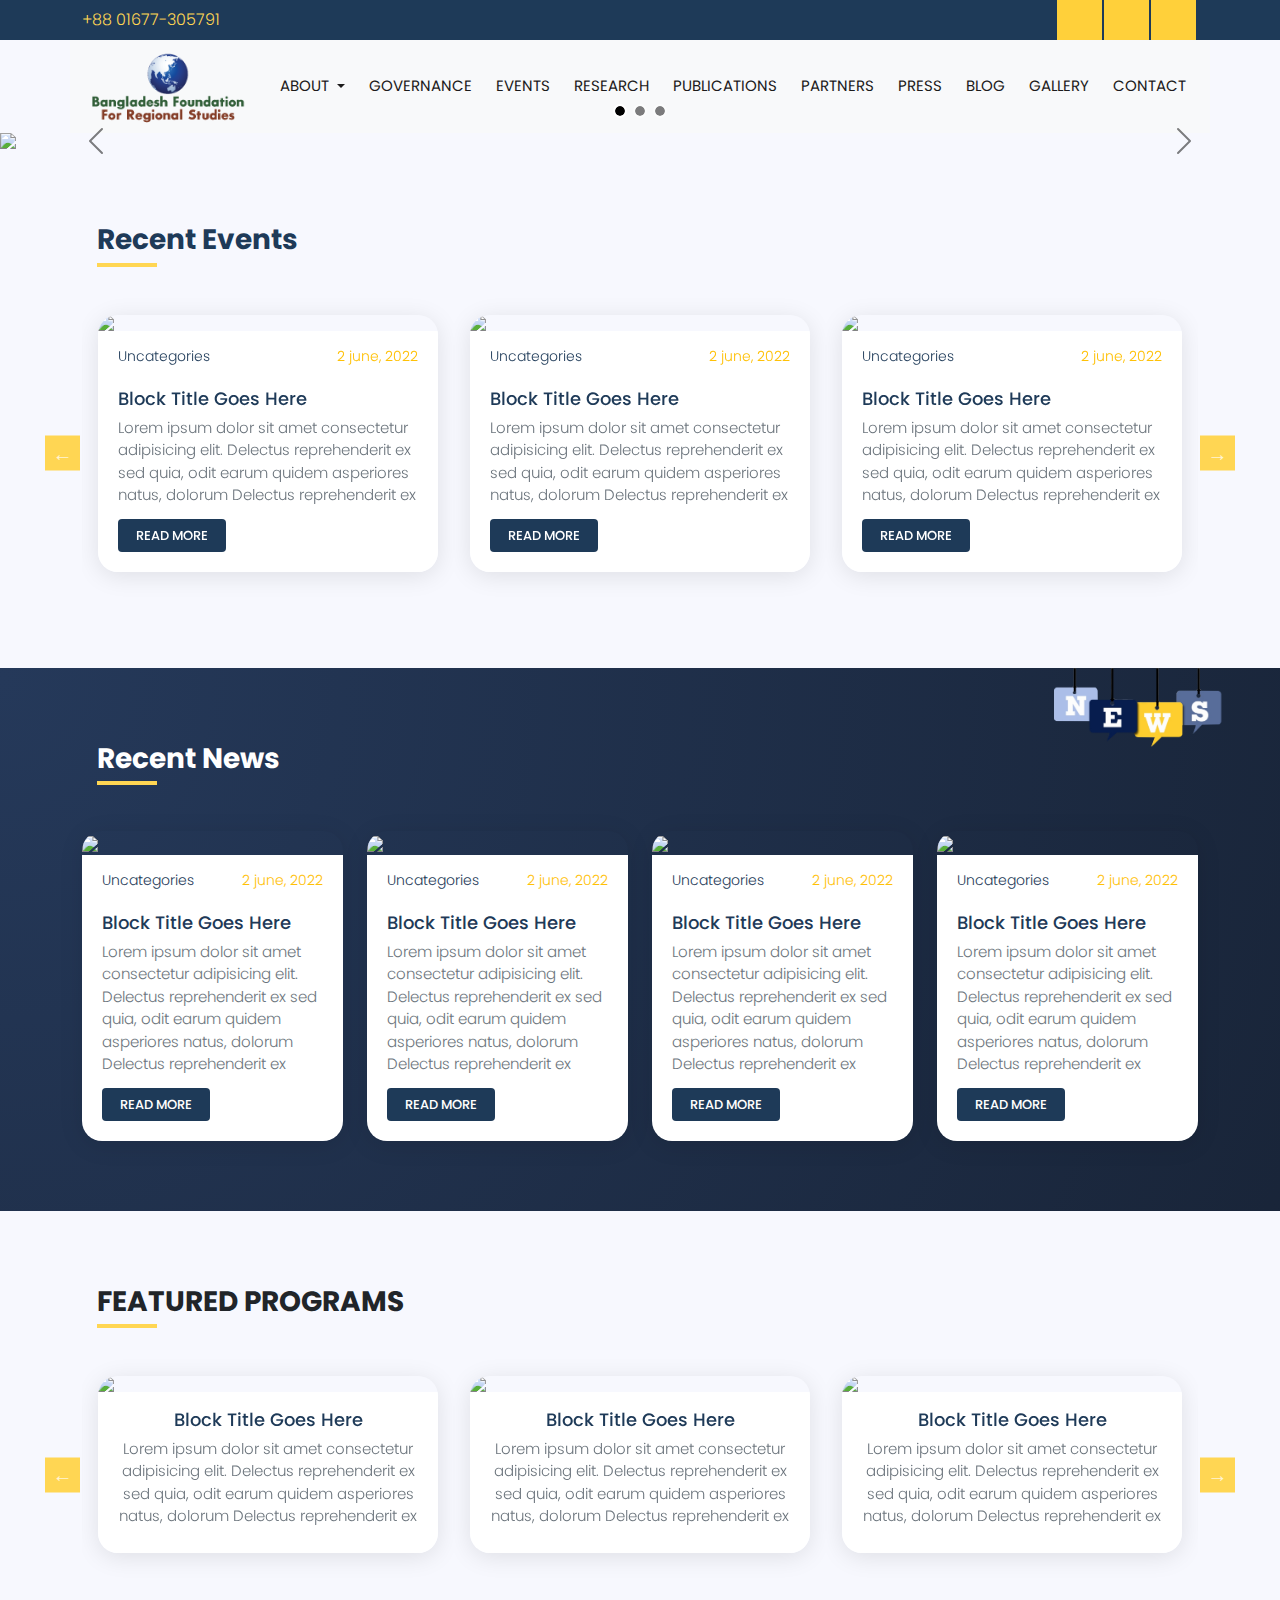
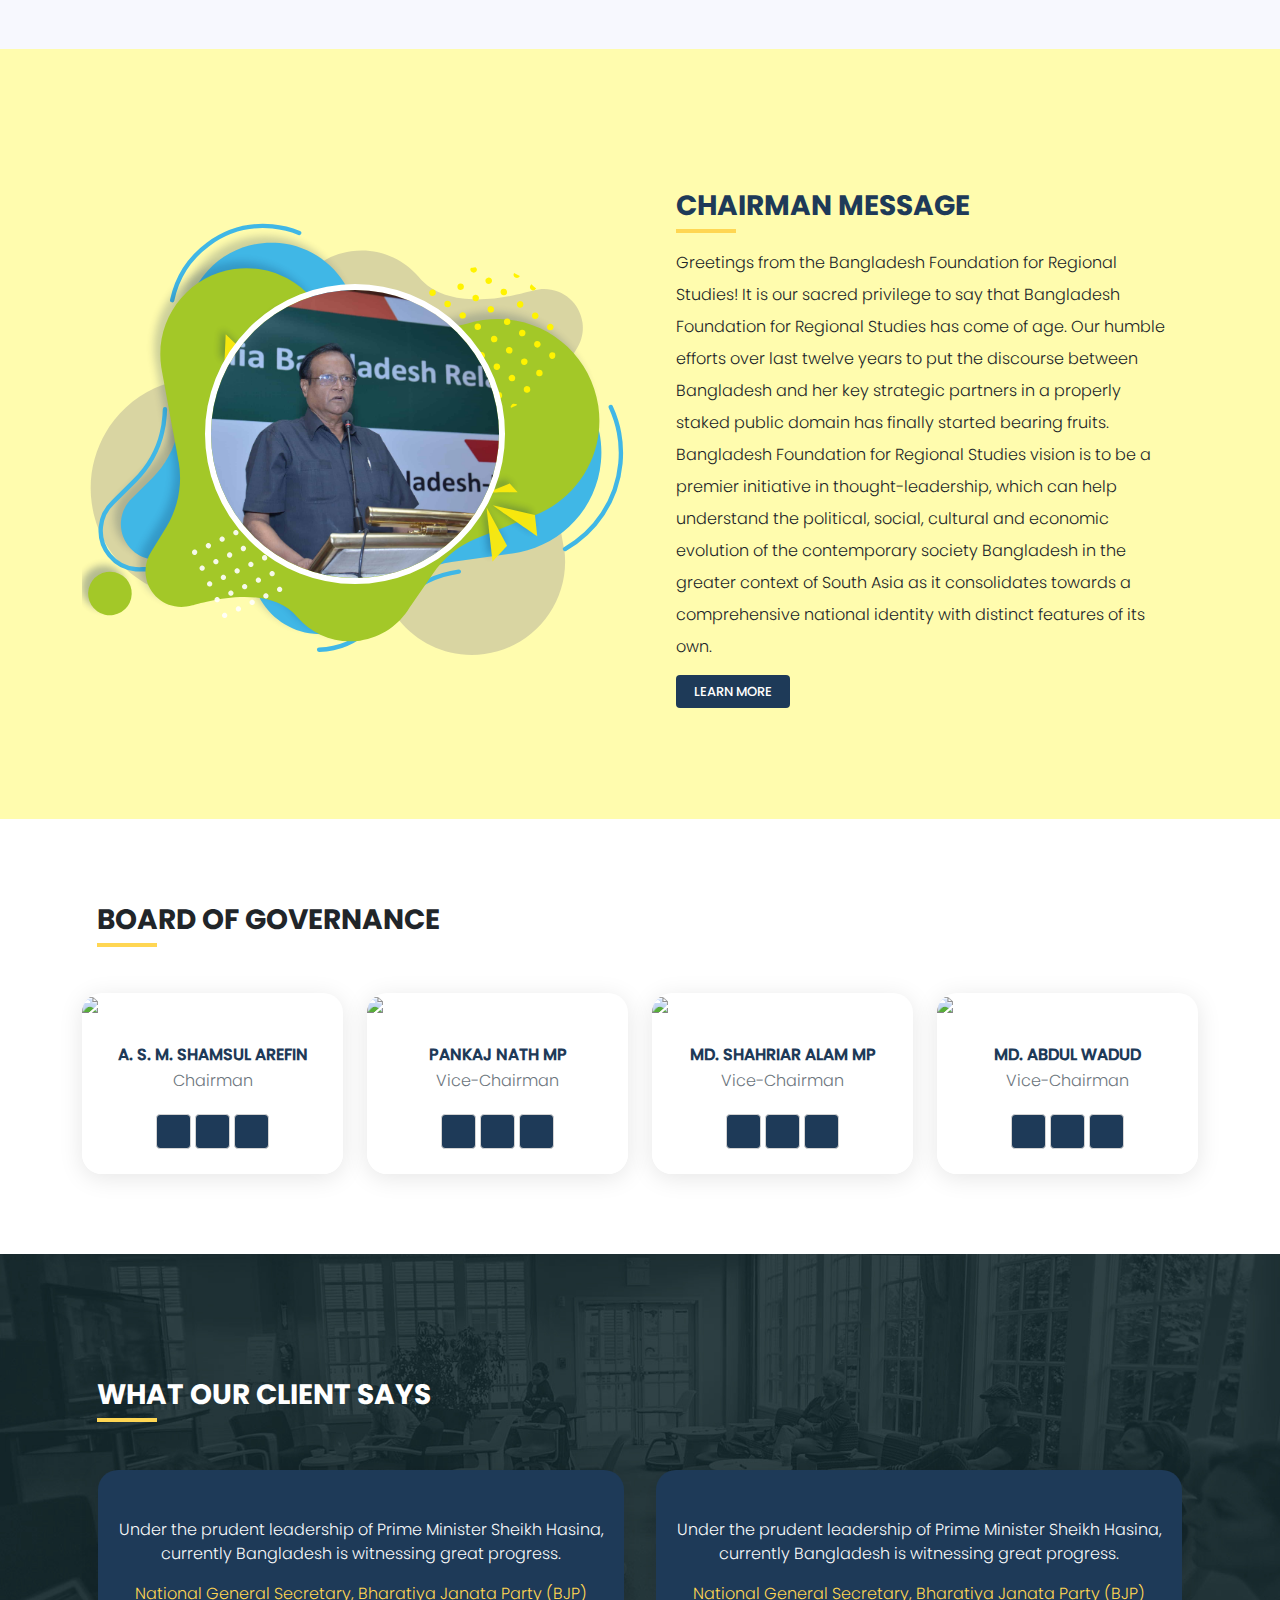
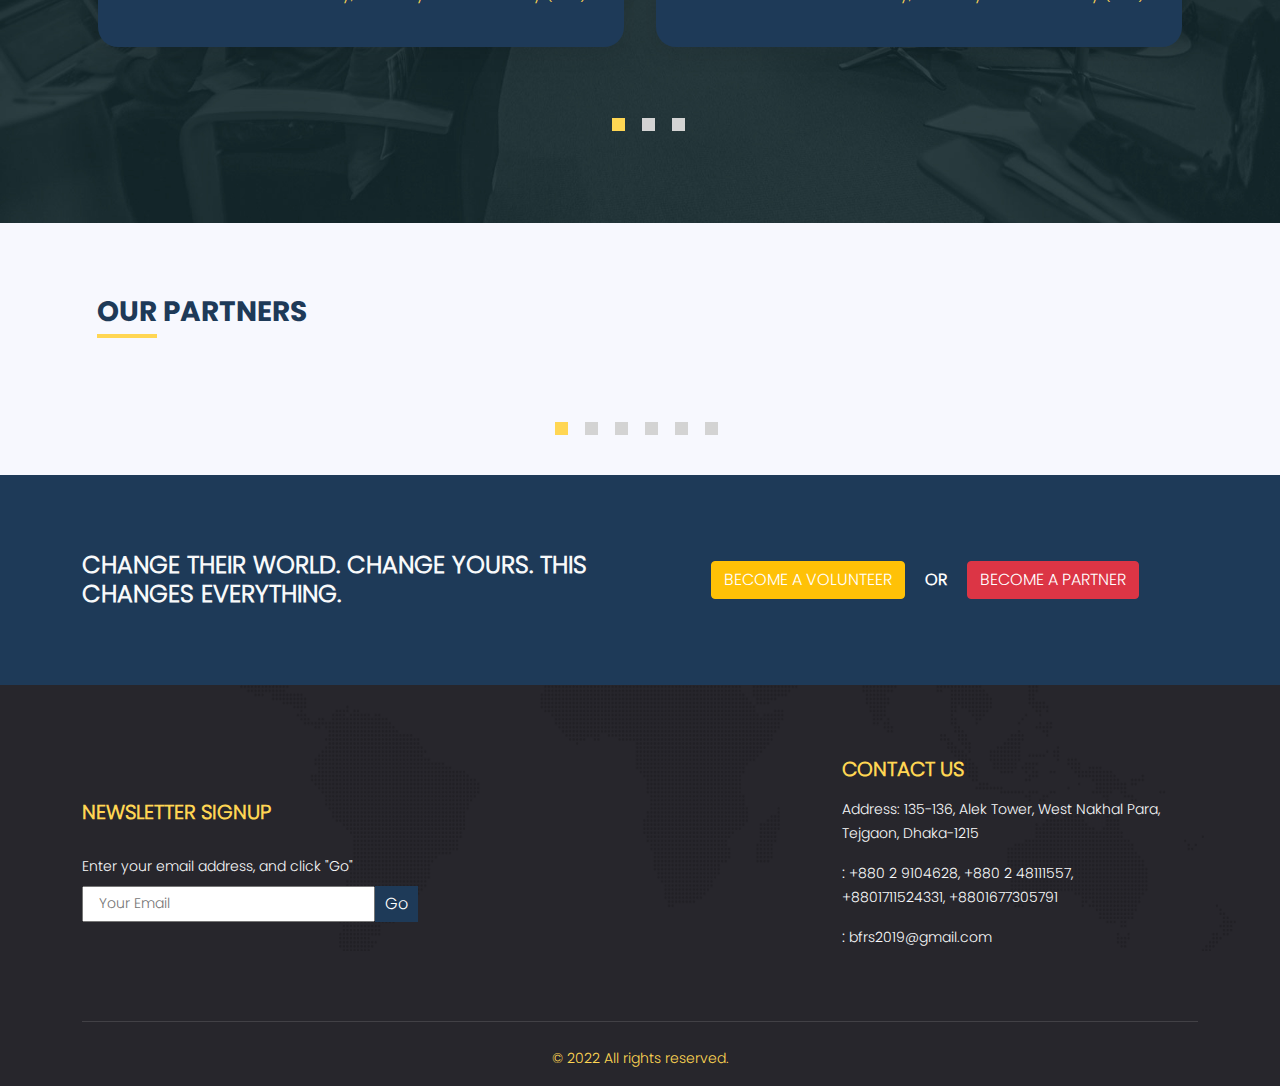
==== commit af737fb9: "dsfdsf" ====
--- a/index.html
+++ b/index.html
@@ -98,6 +98,9 @@
                                 <a class="nav-link" href="">press </a>
                             </li>
                             <li class="nav-item">
+                                <a class="nav-link" href="blog.html">blog </a>
+                            </li>
+                            <li class="nav-item">
                                 <a class="nav-link" href="gallery.html">gallery</a>
                             </li>
                             <li class="nav-item">
--- a/css/app.css
+++ b/css/app.css
@@ -408,9 +408,10 @@
 }
 .blog .blog-box {
   position: relative;
-  background: #f1f1f1;
+  background: #ffffff;
   padding: 20px;
   margin-bottom: 24px;
+  border-radius: 20px;
   border: 1px solid #f1f1f1;
   transition: 0.3s;
 }
@@ -533,8 +534,8 @@
 .page-item.active .page-link {
   z-index: 3;
   color: #fff;
-  background-color: #FFD653 !important;
-  border-color: #FFD653 !important;
+  background-color: #1E3A58 !important;
+  border-color: #1E3A58 !important;
 }
 
 .addressLocation {
@@ -650,10 +651,308 @@
   width: 100%;
   margin-bottom: 13px;
 }
+#imageGallery a {
+  transition: all 0.3s ease-in-out;
+}
+#imageGallery a:hover {
+  transform: translateY(-5px);
+}
 
 .publications a {
   transition: all 0.3s ease-in-out;
 }
 .publications a:hover {
   transform: translateY(-5px);
+}
+
+.contact .form-group {
+  margin-bottom: 15px;
+}
+
+.blog {
+  padding: 50px 0;
+}
+.blog .blog-box {
+  position: relative;
+  background: #ffffff;
+  padding: 20px;
+  margin-bottom: 24px;
+  border: 1px solid #f1f1f1;
+  transition: 0.3s;
+  border-radius: 20px;
+}
+.blog .blog-box:hover {
+  box-shadow: 0px 10px 20px rgba(0, 0, 0, 0.1019607843);
+}
+.blog .blog-box:hover .photo {
+  transform: scale(1.15);
+}
+.blog .blog-images {
+  width: 100%;
+  display: inline-block;
+  overflow: hidden;
+  position: relative;
+}
+.blog .blog-images .photo {
+  width: 100%;
+  height: auto;
+  position: relative;
+  transition: 0.5s;
+  overflow: hidden;
+}
+.blog .blog-images .photo img {
+  width: 100%;
+}
+.blog .blog-images .box-date {
+  position: absolute;
+  background: #FFD653 !important;
+  z-index: 2;
+  border-radius: 0 10px 0 0;
+  bottom: 0;
+  left: 0;
+  height: 50px;
+  width: 50px;
+  text-align: center;
+  display: flex;
+  flex-direction: column;
+  align-items: center;
+  justify-content: center;
+  font-size: 13px;
+  padding: 0;
+  color: #fff;
+}
+.blog .blog-images .box-date p {
+  margin: 0;
+}
+.blog .details {
+  padding: 5px 0px 5px;
+}
+.blog .details .blog-text {
+  font-size: 15px;
+  color: #333333;
+  line-height: 1.625;
+}
+.blog .details a {
+  text-decoration: none;
+}
+.blog .details a .blog-title {
+  font-size: 16px;
+  margin-top: 10px;
+  text-decoration: none;
+}
+.blog .details .read-more-btn {
+  border: 1px solid #e91e63;
+}
+
+.blog-aside .categori {
+  border: 1px solid #e5e9f4;
+  padding: 22px 30px 22px;
+  margin-top: 30px;
+}
+.blog-aside .categori .title {
+  font-size: 24px;
+  line-height: 34px;
+  font-weight: 700;
+  color: #252a32;
+  display: block;
+  text-align: center;
+  margin-bottom: 17px;
+}
+.blog-aside .categori .separator {
+  background: #eeeeee;
+  width: 195px;
+  height: 2px;
+  display: block;
+  margin: 0 auto;
+}
+.blog-aside .categori .categori-list {
+  padding-left: 0px;
+  margin-bottom: 0px;
+  margin-top: 17px;
+}
+.blog-aside .categori .categori-list li {
+  list-style: none;
+  line-height: 36px;
+}
+.blog-aside .categori .categori-list li a {
+  color: #fff;
+  display: flex;
+  transition: all 0.3s ease-in-out;
+  text-decoration: none;
+}
+.blog-aside .categori .categori-list li a span:nth-child(1) {
+  margin-right: 5px;
+}
+.blog-aside .categori .categori-list li a:hover {
+  color: #FFD653 !important;
+}
+.blog-aside .recent-post-widget {
+  border: 1px solid #e5e9f4;
+  padding: 20px 30px 28px;
+  margin-top: 30px;
+}
+.blog-aside .recent-post-widget .title {
+  font-size: 24px;
+  line-height: 34px;
+  font-weight: 700;
+  color: #252a32;
+  display: block;
+  text-align: center;
+  margin-bottom: 17px;
+}
+.blog-aside .recent-post-widget .separator {
+  background: #eeeeee;
+  width: 195px;
+  height: 2px;
+  display: block;
+  margin: 0 auto;
+}
+.blog-aside .recent-post-widget .post-list {
+  padding-left: 0px;
+  margin-bottom: 0px;
+  margin-top: 15px;
+}
+.blog-aside .recent-post-widget .post-list li {
+  list-style: none;
+  border-bottom: 1px solid rgba(0, 0, 0, 0.1);
+  margin-bottom: 15px;
+  padding-bottom: 15px;
+}
+.blog-aside .recent-post-widget .post-list li .post {
+  display: flex;
+}
+.blog-aside .recent-post-widget .post-list li .post .post-img {
+  margin-right: 20px;
+}
+.blog-aside .recent-post-widget .post-list li .post .post-img img {
+  width: 73px;
+  height: 59px;
+}
+.blog-aside .recent-post-widget .post-list li .post .post-details {
+  flex: 1;
+}
+.blog-aside .recent-post-widget .post-list li .post .post-details a {
+  text-decoration: none;
+  outline: none;
+}
+.blog-aside .recent-post-widget .post-list li .post .post-details a .post-title {
+  font-weight: normal;
+  font-size: 14px;
+  color: #a3a3a3;
+  transition: all 0.3s ease-in;
+}
+.blog-aside .recent-post-widget .post-list li .post .post-details a .post-title:hover {
+  color: #1E3A58 !important;
+}
+.blog-aside .recent-post-widget .post-list li .post .post-details .date {
+  color: #7b8698;
+  font-size: 12px;
+  margin-bottom: 0px;
+}
+.blog-aside .serch-form {
+  position: relative;
+}
+.blog-aside .serch-form input {
+  width: 100%;
+  height: 50px;
+  outline: 0;
+  border: 2px solid #f2f2f2;
+  background: #f7f8fc;
+  padding: 0px 50px 0px 20px;
+}
+.blog-aside .serch-form button {
+  position: absolute;
+  top: 0;
+  right: 0;
+  height: 50px;
+  width: 50px;
+  border: none;
+  background: none;
+  cursor: pointer;
+}
+
+.blog-details {
+  padding: 50px 0;
+}
+.blog-details .blog-content .feature-image img {
+  width: 100%;
+}
+.blog-details .blog-content .content .post-meta {
+  padding-left: 0px;
+  margin-bottom: 20px;
+  margin-top: 12px;
+}
+.blog-details .blog-content .content .post-meta li {
+  list-style: none;
+  display: inline;
+}
+.blog-details .blog-content .content .post-meta li a {
+  font-size: 14px;
+  margin-right: 10px;
+  color: #585f6a;
+  transition: all 0.4s ease;
+  text-decoration: none;
+}
+.blog-details .blog-content .content .post-meta li a i {
+  font-size: 13px;
+}
+.blog-details .blog-content .content .post-meta li a:hover {
+  color: #FFD653 !important;
+}
+.blog-details .blog-content .content .title {
+  font-size: 20px;
+  line-height: 26px;
+  font-weight: 600;
+  color: #1e3a58;
+}
+.blog-details .blog-content .content .tag-social-link {
+  background: #f3f6ff;
+  display: flex;
+  justify-content: space-between;
+  padding: 12px;
+  flex-wrap: wrap;
+  margin-bottom: 0;
+}
+.blog-details .blog-content .content .tag-social-link .tag .title {
+  font-size: 14px;
+  color: #000000;
+  display: inline-block;
+  margin-bottom: 0px;
+  line-height: inherit;
+}
+.blog-details .blog-content .content .tag-social-link .tag a {
+  color: #545558;
+  font-size: 14px;
+  display: inline-block;
+  margin-bottom: 0px;
+  text-decoration: none;
+}
+.blog-details .blog-content .content .tag-social-link .social-links {
+  padding-left: 0;
+  margin-bottom: 0;
+}
+.blog-details .blog-content .content .tag-social-link .social-links li {
+  display: inline-block;
+}
+.blog-details .blog-content .content .tag-social-link .social-links li a {
+  width: 30px;
+  height: 30px;
+  display: flex;
+  align-items: center;
+  justify-content: center;
+  line-height: 30px;
+  font-size: 14px;
+  text-align: center;
+  border-radius: 50%;
+  display: inline-block;
+  color: #fff;
+  margin-left: 2px;
+  background: #FFD653 !important;
+  transition: all 0.3s ease-in;
+}
+.blog-details .blog-content .content .tag-social-link .social-links li a:hover {
+  box-shadow: 0px 10px 30px 0px rgba(90, 62, 241, 0.3019607843);
+}
+.blog-details .blog-content .content .tag-social-link .social-links li a i {
+  margin-top: 8px;
 }/*# sourceMappingURL=app.css.map */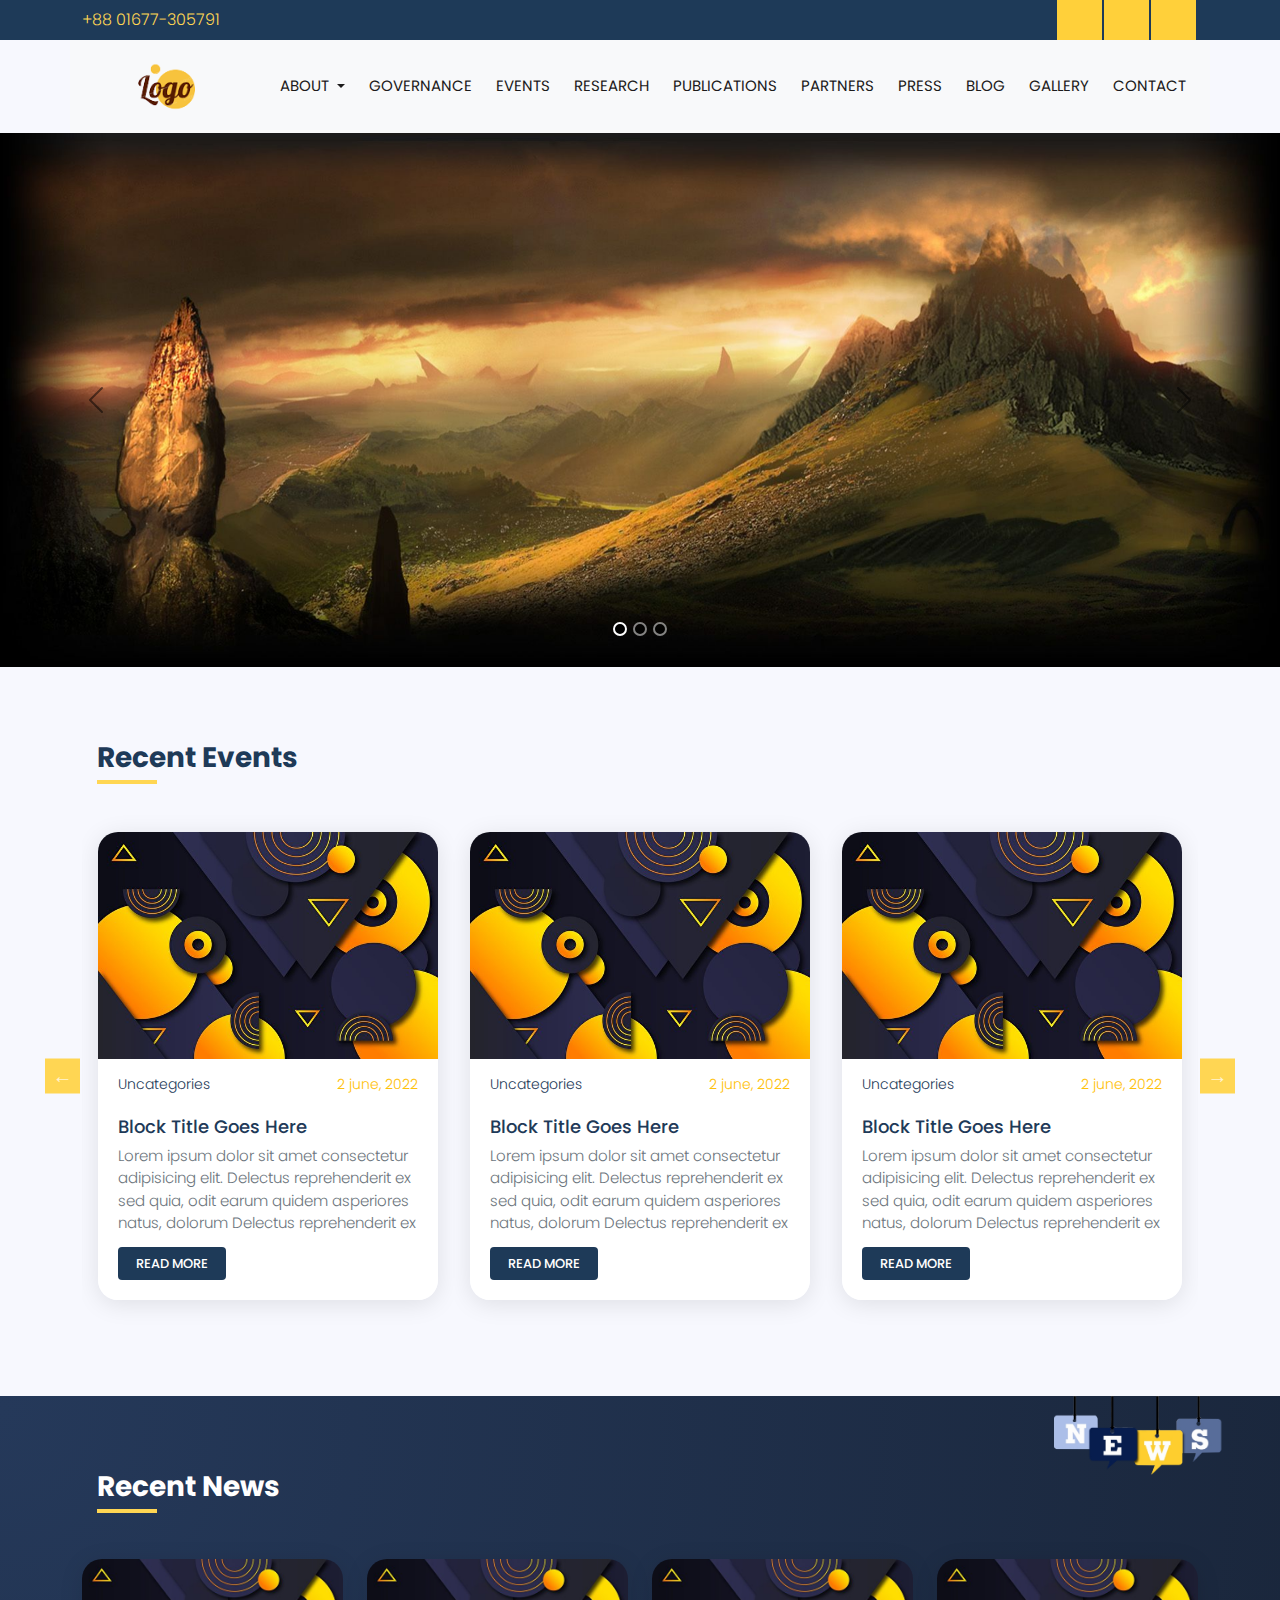
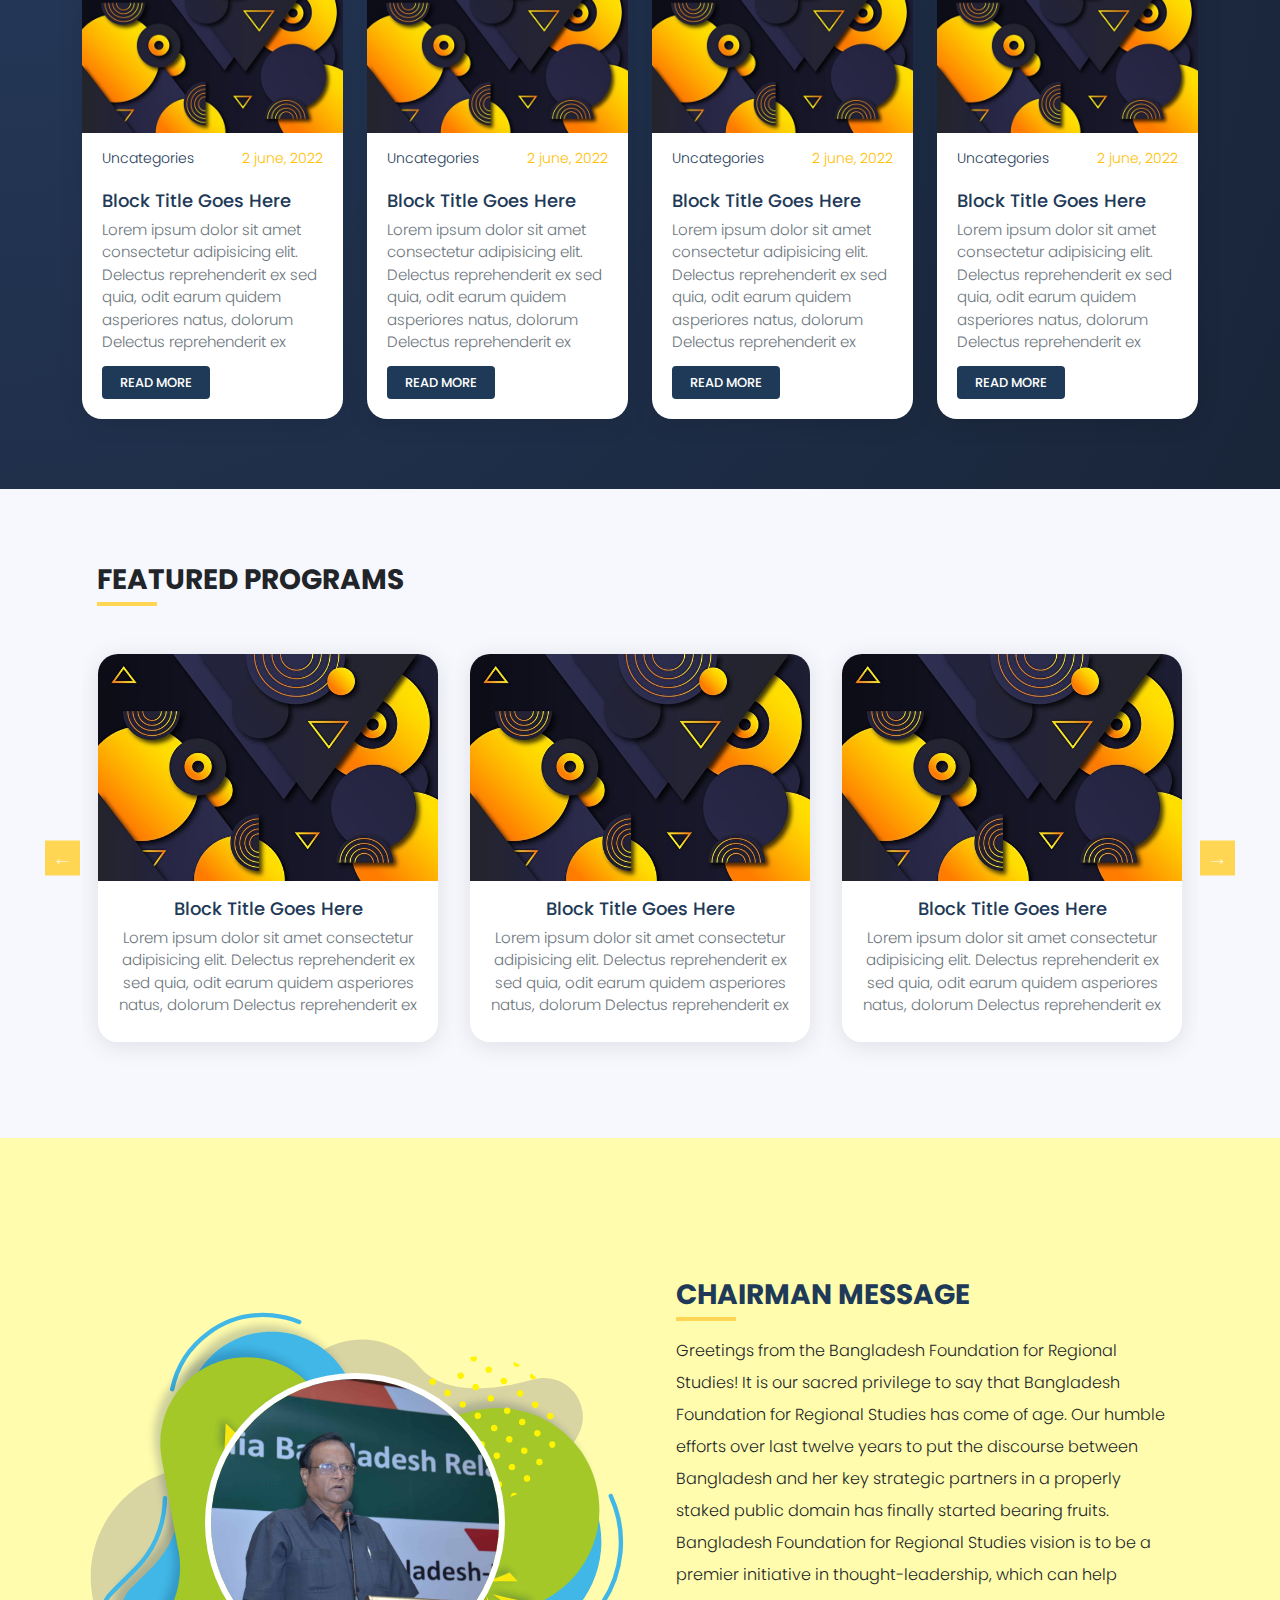
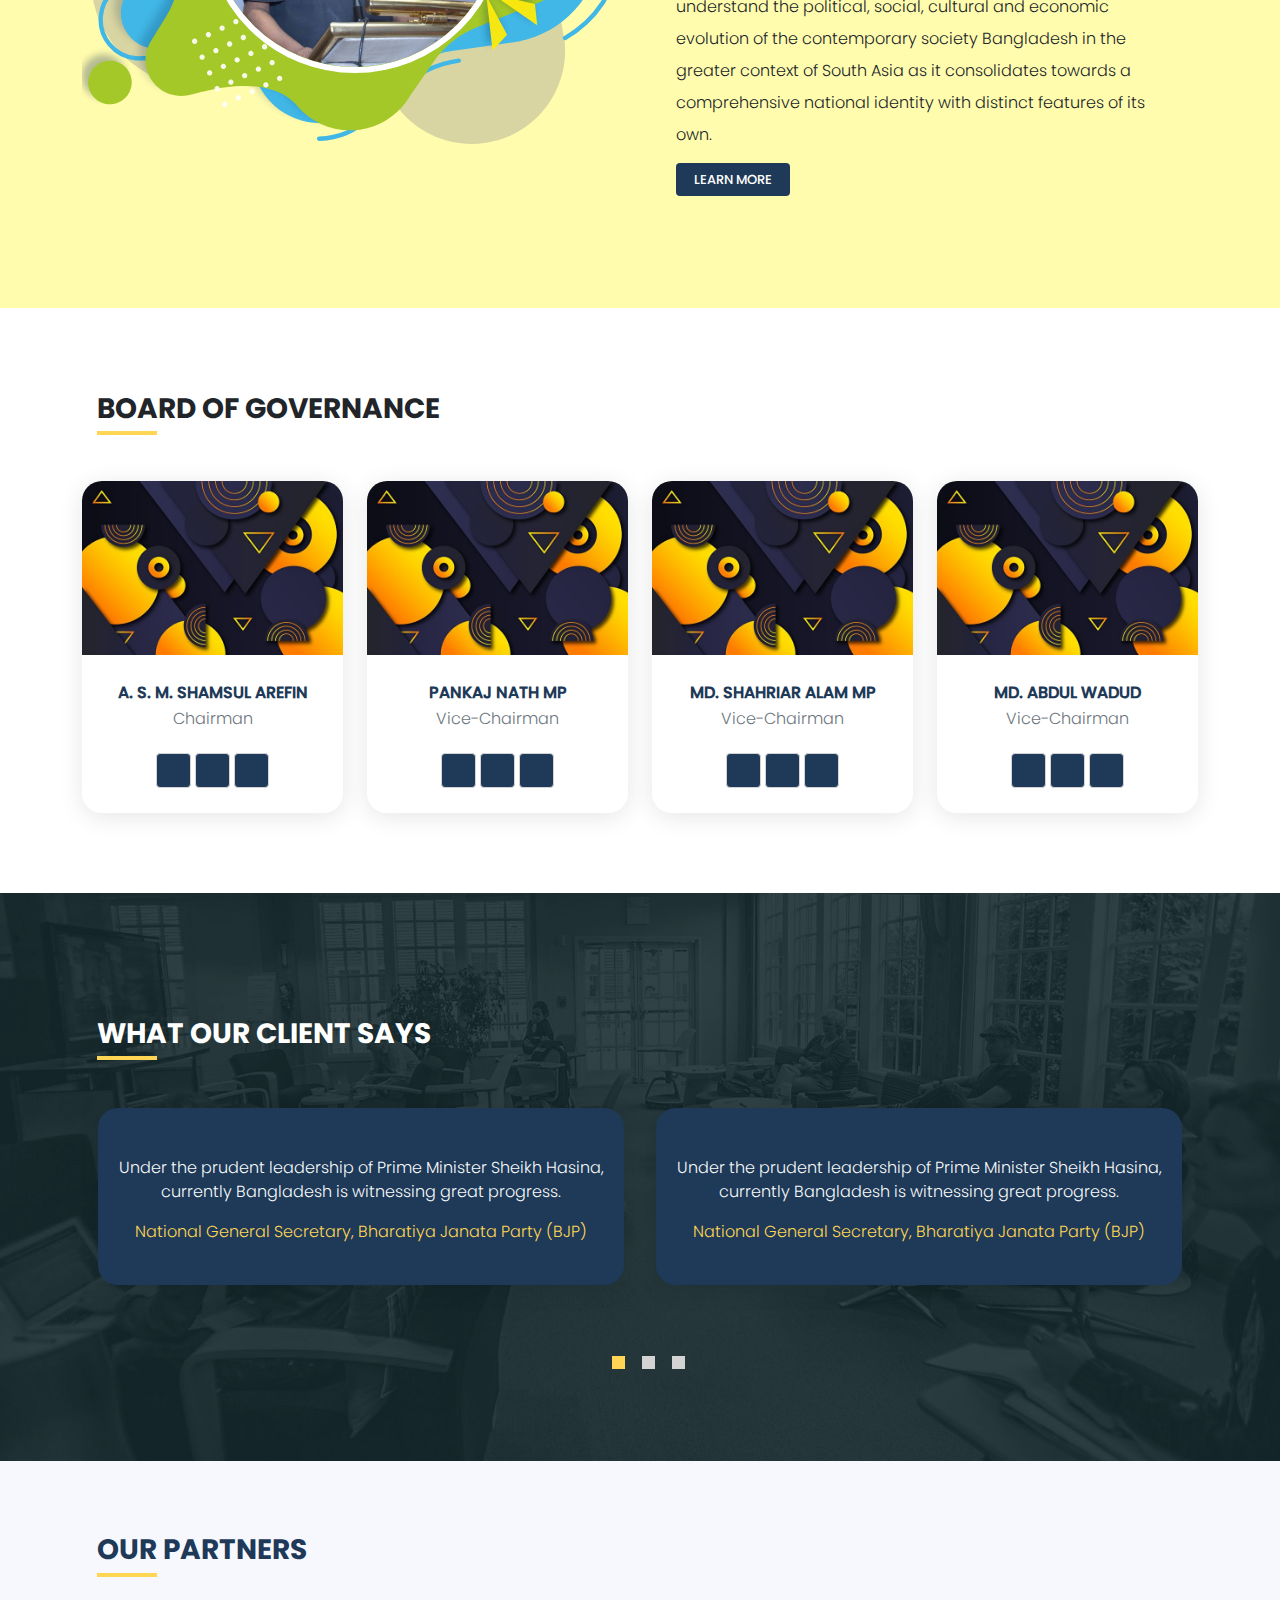
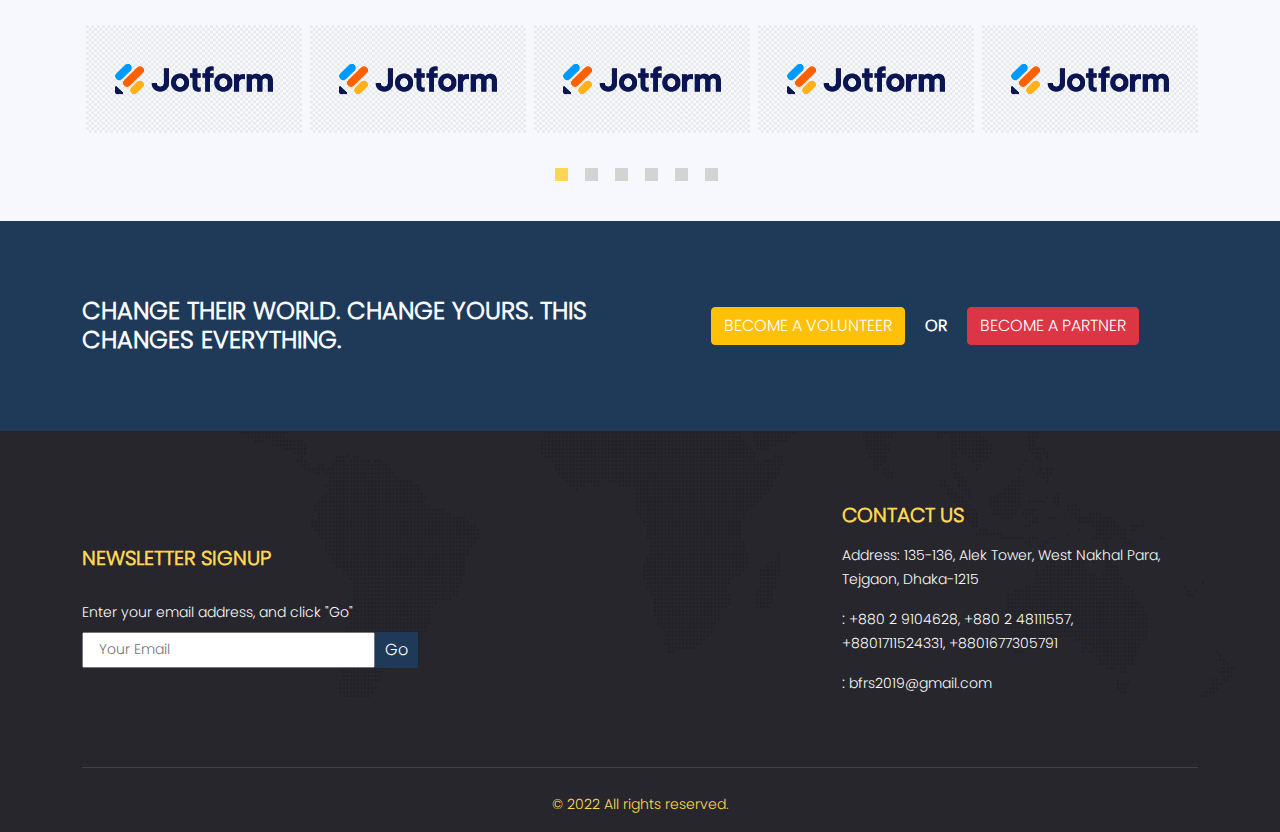
==== commit 9232d68c: "images changes" ====
--- a/index.html
+++ b/index.html
@@ -126,13 +126,13 @@
         </div>
         <div class="carousel-inner">
             <div class="carousel-item active">
-                <img src="https://via.placeholder.com/1920x800" class="d-block w-100">
+                <img src="./images/slider/2.jpg" class="d-block w-100">
             </div>
             <div class="carousel-item">
-                <img src="https://via.placeholder.com/1920x800" class="d-block w-100">
+                <img src="./images/slider/2.jpg" class="d-block w-100">
             </div>
             <div class="carousel-item">
-                <img src="https://via.placeholder.com/1920x800" class="d-block w-100" alt="...">
+                <img src="./images/slider/2.jpg" class="d-block w-100" alt="...">
             </div>
         </div>
         <button class="carousel-control-prev" type="button" data-bs-target="#carouselMain" data-bs-slide="prev">
@@ -158,7 +158,7 @@
 
                     <div class="p-3">
                         <div class="blogBox card-style">
-                            <img src="https://via.placeholder.com/600x400" class="img-fluid">
+                            <img src="./images/blog/1.png" class="img-fluid">
                             <div class="content">
                                 <div class="d-flex justify-content-between flex-wrap py-2 ">
                                     <div>
@@ -182,7 +182,7 @@
                     </div>
                     <div class="p-3">
                         <div class="blogBox card-style">
-                            <img src="https://via.placeholder.com/600x400" class="img-fluid">
+                            <img src="./images/blog/1.png" class="img-fluid">
                             <div class="content">
                                 <div class="d-flex justify-content-between flex-wrap py-2 ">
                                     <div>
@@ -206,7 +206,7 @@
                     </div>
                     <div class="p-3">
                         <div class="blogBox card-style">
-                            <img src="https://via.placeholder.com/600x400" class="img-fluid">
+                            <img src="./images/blog/1.png" class="img-fluid">
                             <div class="content">
                                 <div class="d-flex justify-content-between flex-wrap py-2 ">
                                     <div>
@@ -230,7 +230,7 @@
                     </div>
                     <div class="p-3">
                         <div class="blogBox card-style">
-                            <img src="https://via.placeholder.com/600x400" class="img-fluid">
+                            <img src="./images/blog/1.png" class="img-fluid">
                             <div class="content">
                                 <div class="d-flex justify-content-between flex-wrap py-2 ">
                                     <div>
@@ -254,7 +254,7 @@
                     </div>
                     <div class="p-3">
                         <div class="blogBox card-style">
-                            <img src="https://via.placeholder.com/600x400" class="img-fluid">
+                            <img src="./images/blog/1.png" class="img-fluid">
                             <div class="content">
                                 <div class="d-flex justify-content-between flex-wrap py-2 ">
                                     <div>
@@ -294,7 +294,7 @@
             <div class="row mt-4">
                 <div class="col-lg-3 col-md-6 col-sm-12">
                     <div class="blogBox card-style">
-                        <img src="https://via.placeholder.com/600x400 " class="img-fluid">
+                        <img src="./images/blog/1.png " class="img-fluid">
                         <div class="content">
                             <div class="d-flex justify-content-between flex-wrap py-2 ">
                                 <div>
@@ -319,7 +319,7 @@
                 </div>
                 <div class="col-lg-3 col-md-6 col-sm-12">
                     <div class="blogBox card-style">
-                        <img src="https://via.placeholder.com/600x400" class="img-fluid">
+                        <img src="./images/blog/1.png" class="img-fluid">
                         <div class="content">
                             <div class="d-flex justify-content-between flex-wrap py-2 ">
                                 <div>
@@ -343,7 +343,7 @@
                 </div>
                 <div class="col-lg-3 col-md-6 col-sm-12">
                     <div class="blogBox card-style">
-                        <img src="https://via.placeholder.com/600x400" class="img-fluid">
+                        <img src="./images/blog/1.png" class="img-fluid">
                         <div class="content">
                             <div class="d-flex justify-content-between flex-wrap py-2 ">
                                 <div>
@@ -367,7 +367,7 @@
                 </div>
                 <div class="col-lg-3 col-md-6 col-sm-12">
                     <div class="blogBox card-style">
-                        <img src="https://via.placeholder.com/600x400" class="img-fluid">
+                        <img src="./images/blog/1.png" class="img-fluid">
                         <div class="content">
                             <div class="d-flex justify-content-between flex-wrap py-2 ">
                                 <div>
@@ -407,7 +407,7 @@
 
                     <div class="p-3">
                         <div class="blogBox card-style">
-                            <img src="https://via.placeholder.com/600x400" class="img-fluid">
+                            <img src="./images/blog/1.png" class="img-fluid">
                             <div class="content text-center">
                                 <h3 class="title">block title goes here </h3>
                                 <p class="text-muted mb-0">Lorem ipsum dolor sit amet consectetur adipisicing elit.
@@ -421,7 +421,7 @@
 
                     <div class="p-3">
                         <div class="blogBox card-style">
-                            <img src="https://via.placeholder.com/600x400" class="img-fluid">
+                            <img src="./images/blog/1.png" class="img-fluid">
                             <div class="content text-center">
                                 <h3 class="title">block title goes here </h3>
                                 <p class="text-muted mb-0">Lorem ipsum dolor sit amet consectetur adipisicing elit.
@@ -434,7 +434,7 @@
                     </div>
                     <div class="p-3">
                         <div class="blogBox card-style">
-                            <img src="https://via.placeholder.com/600x400" class="img-fluid">
+                            <img src="./images/blog/1.png" class="img-fluid">
                             <div class="content text-center">
                                 <h3 class="title">block title goes here </h3>
                                 <p class="text-muted mb-0">Lorem ipsum dolor sit amet consectetur adipisicing elit.
@@ -447,7 +447,7 @@
                     </div>
                     <div class="p-3">
                         <div class="blogBox card-style">
-                            <img src="https://via.placeholder.com/600x400" class="img-fluid">
+                            <img src="./images/blog/1.png" class="img-fluid">
                             <div class="content text-center">
                                 <h3 class="title">block title goes here </h3>
                                 <p class="text-muted mb-0">Lorem ipsum dolor sit amet consectetur adipisicing elit.
@@ -515,7 +515,7 @@
             <div class="row mt-4">
                 <div class="col-lg-3 col-md-6 col-sm-12">
                     <div class="blogBox card-style">
-                        <img src="https://via.placeholder.com/600x400 " class="img-fluid">
+                        <img src="./images/blog/1.png " class="img-fluid">
                         <div class="content text-center pt-3">
                             <h3 class="title fw-bold fs-6">A. S. M. SHAMSUL AREFIN</h3>
                             <h6 class="mb-4 text-muted"> Chairman</h6>
@@ -535,7 +535,7 @@
                 </div>
                 <div class="col-lg-3 col-md-6 col-sm-12">
                     <div class="blogBox card-style">
-                        <img src="https://via.placeholder.com/600x400 " class="img-fluid">
+                        <img src="./images/blog/1.png " class="img-fluid">
                         <div class="content text-center pt-3">
                             <h3 class="title fw-bold fs-6">PANKAJ NATH MP</h3>
                             <h6 class="mb-4 text-muted">Vice-Chairman</h6>
@@ -556,7 +556,7 @@
 
                 <div class="col-lg-3 col-md-6 col-sm-12">
                     <div class="blogBox card-style">
-                        <img src="https://via.placeholder.com/600x400 " class="img-fluid">
+                        <img src="./images/blog/1.png " class="img-fluid">
                         <div class="content text-center pt-3">
                             <h3 class="title fw-bold fs-6">MD. SHAHRIAR ALAM MP</h3>
                             <h6 class="mb-4 text-muted">Vice-Chairman</h6>
@@ -576,7 +576,7 @@
                 </div>
                 <div class="col-lg-3 col-md-6 col-sm-12">
                     <div class="blogBox card-style">
-                        <img src="https://via.placeholder.com/600x400 " class="img-fluid">
+                        <img src="./images/blog/1.png " class="img-fluid">
                         <div class="content text-center pt-3">
                             <h3 class="title fw-bold fs-6">MD. ABDUL WADUD</h3>
                             <h6 class="mb-4 text-muted">Vice-Chairman</h6>
@@ -610,7 +610,7 @@
                 <div class="testimonial">
                     <div class="p-3">
                         <div class="blogBox card-style">
-                            <!-- <img src="https://via.placeholder.com/600x400" width="160px" height="160px"
+                            <!-- <img src="./images/blog/1.png" width="160px" height="160px"
                                 class="rounded-circle"> -->
                             <div class="content text-center pt-5 bg-secondary text-light">
                                 <p class="fs-6">
@@ -626,7 +626,7 @@
                     </div>
                     <div class="p-3">
                         <div class="blogBox card-style">
-                            <!-- <img src="https://via.placeholder.com/600x400" width="160px" height="160px"
+                            <!-- <img src="./images/blog/1.png" width="160px" height="160px"
                                 class="rounded-circle"> -->
                             <div class="content text-center pt-5 bg-secondary text-light">
                                 <p class="fs-6">
@@ -642,7 +642,7 @@
                     </div>
                     <div class="p-3">
                         <div class="blogBox card-style">
-                            <!-- <img src="https://via.placeholder.com/600x400" width="160px" height="160px"
+                            <!-- <img src="./images/blog/1.png" width="160px" height="160px"
                                 class="rounded-circle"> -->
                             <div class="content text-center pt-5 bg-secondary text-light">
                                 <p class="fs-6">
@@ -671,18 +671,12 @@
             </div>
 
             <div class="partners mt-5">
-                <div class="mx-1"><img src="http://www.thaitelcom.co.th/wp-content/uploads/2015/02/logo6.png"
-                        class="img-fluid" alt=""></div>
-                <div class="mx-1"><img src="http://www.thaitelcom.co.th/wp-content/uploads/2015/02/logo6.png"
-                        class="img-fluid" alt=""></div>
-                <div class="mx-1"><img src="http://www.thaitelcom.co.th/wp-content/uploads/2015/02/logo6.png"
-                        class="img-fluid" alt=""></div>
-                <div class="mx-1"><img src="http://www.thaitelcom.co.th/wp-content/uploads/2015/02/logo6.png"
-                        class="img-fluid" alt=""></div>
-                <div class="mx-1"><img src="http://www.thaitelcom.co.th/wp-content/uploads/2015/02/logo6.png"
-                        class="img-fluid" alt=""></div>
-                <div class="mx-1"><img src="http://www.thaitelcom.co.th/wp-content/uploads/2015/02/logo6.png"
-                        class="img-fluid" alt=""></div>
+                <div class="mx-1"><img src="./images/brands/1.png" class="img-fluid" alt=""></div>
+                <div class="mx-1"><img src="./images/brands/1.png" class="img-fluid" alt=""></div>
+                <div class="mx-1"><img src="./images/brands/1.png" class="img-fluid" alt=""></div>
+                <div class="mx-1"><img src="./images/brands/1.png" class="img-fluid" alt=""></div>
+                <div class="mx-1"><img src="./images/brands/1.png" class="img-fluid" alt=""></div>
+                <div class="mx-1"><img src="./images/brands/1.png" class="img-fluid" alt=""></div>
 
             </div>
         </div>
@@ -712,31 +706,31 @@
             <div class="mt-4">
                 <div class="row justify-content-lg-between text-light">
                     <div class="col-lg-8 col-md-6 col-sm-12 my-3 d-flex align-items-center">
-                       <div>
-                        <h5 class="txt-primary fw-bold">NEWSLETTER SIGNUP</h5>
-
-                        <form class="newsletter">
-                            <small> Enter your email address, and click "Go"</small>
-                            <div class="d-flex justify-content-center mt-2">
-                                <input type="text" placeholder="Your Email">
-                                <input type="submit" class="go" value="Go">
-                            </div>
-                        </form>
-                       </div>
+                        <div>
+                            <h5 class="txt-primary fw-bold">NEWSLETTER SIGNUP</h5>
+
+                            <form class="newsletter">
+                                <small> Enter your email address, and click "Go"</small>
+                                <div class="d-flex justify-content-center mt-2">
+                                    <input type="text" placeholder="Your Email">
+                                    <input type="submit" class="go" value="Go">
+                                </div>
+                            </form>
+                        </div>
                     </div>
 
                     <div class="col-lg-4 col-md-3 col-sm-12 my-2 py-4">
                         <h5 class="mb-3 txt-primary fw-bold">CONTACT US</h5>
                         <p>
-                            <span class="iconify txt-primary" data-icon="bxs:map"></span> 
-                           <small>Address: 135-136, Alek Tower, West Nakhal Para, <br>   Tejgaon, Dhaka-1215</small> 
+                            <span class="iconify txt-primary" data-icon="bxs:map"></span>
+                            <small>Address: 135-136, Alek Tower, West Nakhal Para, <br> Tejgaon, Dhaka-1215</small>
                         </p>
                         <p>
-                            <span class="iconify txt-primary" data-icon="eva:phone-call-fill"></span>  :
+                            <span class="iconify txt-primary" data-icon="eva:phone-call-fill"></span> :
                             <small> +880 2 9104628, +880 2 48111557, <br> +8801711524331, +8801677305791</small>
                         </p>
                         <p>
-                            <span class="iconify  txt-primary" data-icon="carbon:email"></span>  :
+                            <span class="iconify  txt-primary" data-icon="carbon:email"></span> :
                             <small> bfrs2019@gmail.com</small>
                         </p>
                     </div>
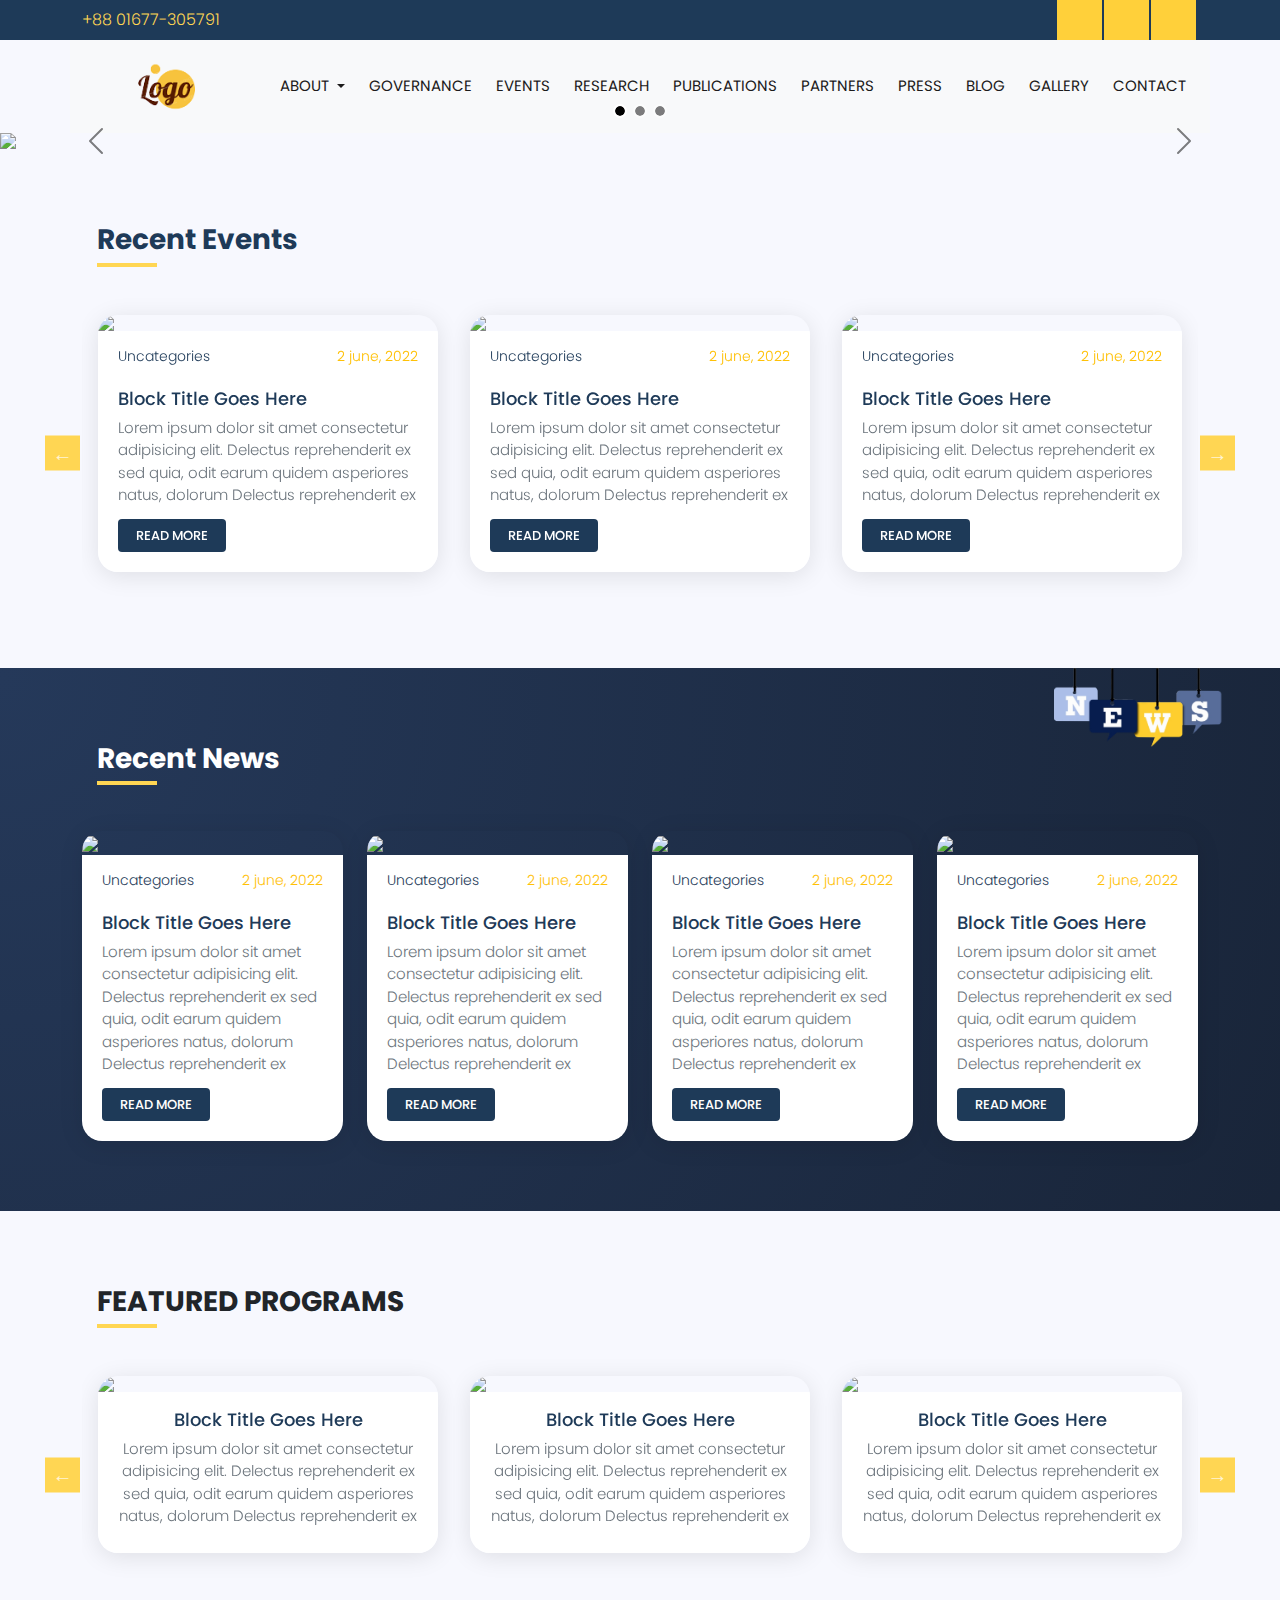
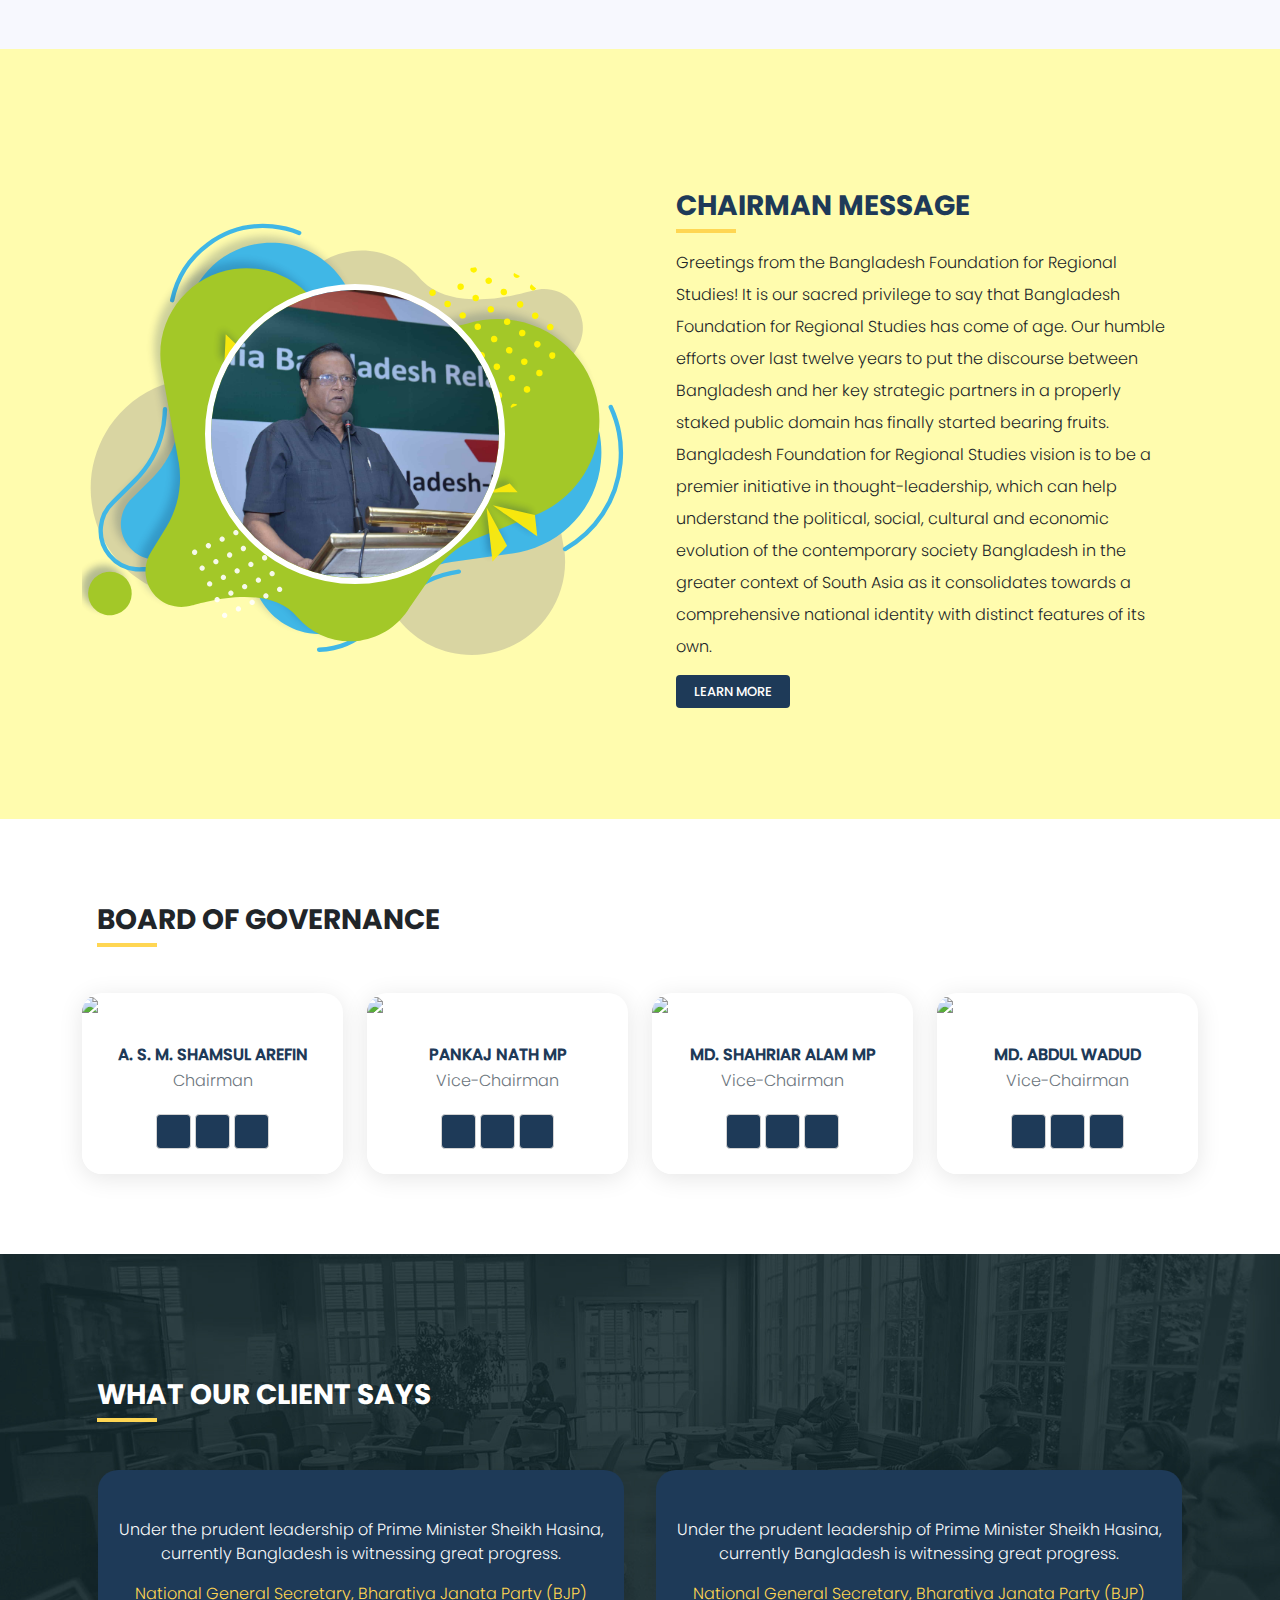
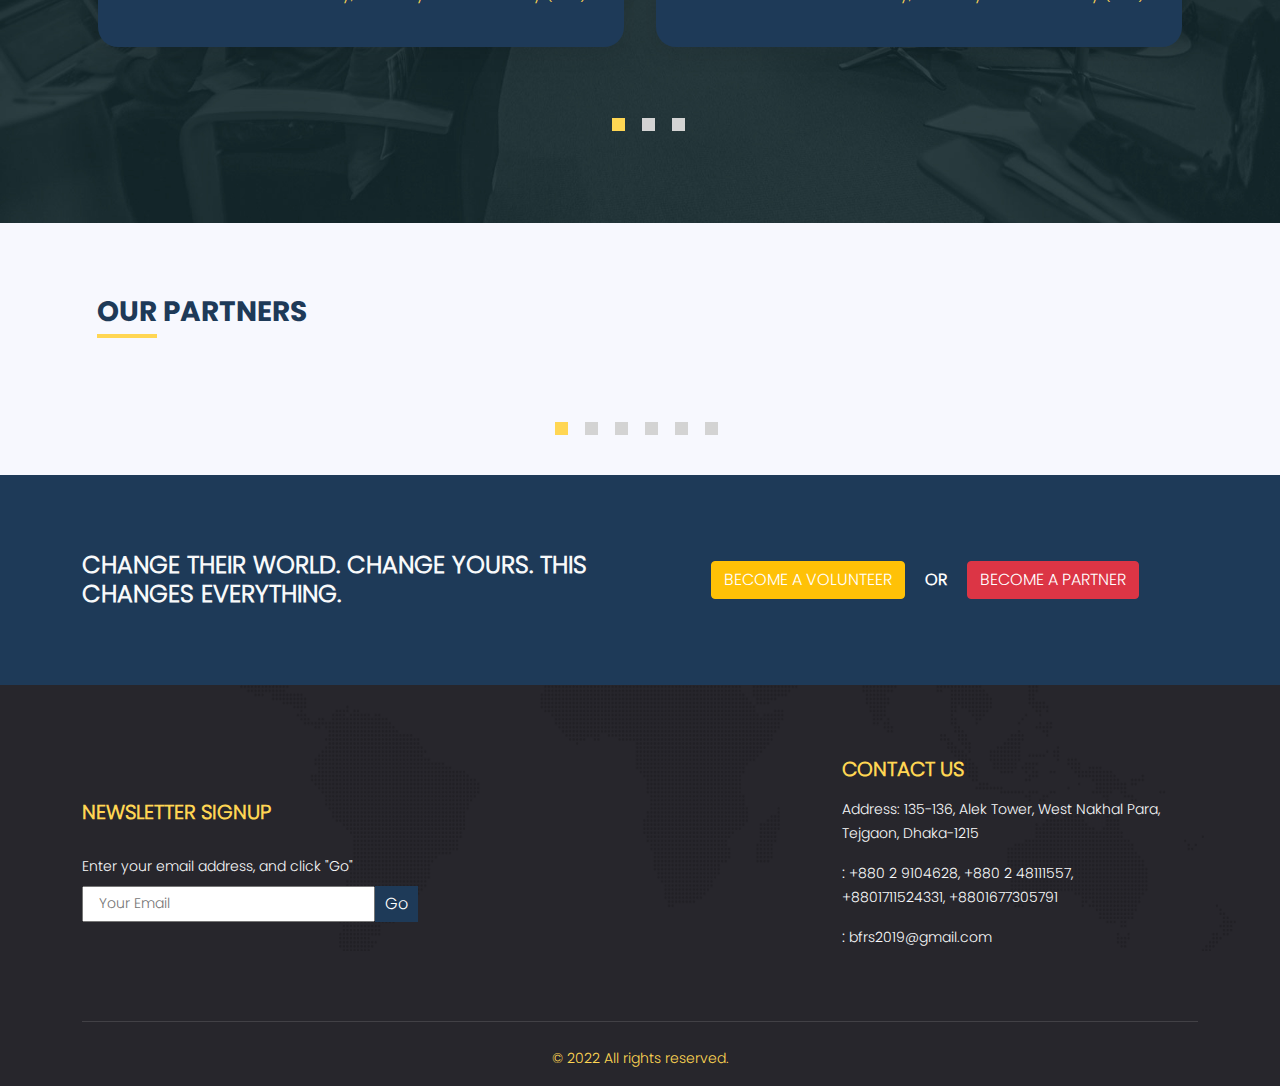
==== commit 778d3dc8: "ewrewr" ====
--- a/index.html
+++ b/index.html
@@ -72,7 +72,7 @@
                                     About
                                 </a>
                                 <ul class="dropdown-menu border-0 shadow-lg" aria-labelledby="dropdownItem">
-                                    <li><a class="dropdown-item" href="#">Introduction</a></li>
+                                    <li><a class="dropdown-item" href="about.html">About Us</a></li>
                                     <li><a class="dropdown-item" href="#">Mission</a></li>
                                     <li><a class="dropdown-item" href="#">Vission</a></li>
                                     <li><a class="dropdown-item" href="#">Certificate</a></li>
@@ -126,13 +126,13 @@
         </div>
         <div class="carousel-inner">
             <div class="carousel-item active">
-                <img src="./images/slider/2.jpg" class="d-block w-100">
+                <img src="https://via.placeholder.com/1920x800" class="d-block w-100">
             </div>
             <div class="carousel-item">
-                <img src="./images/slider/2.jpg" class="d-block w-100">
+                <img src="https://via.placeholder.com/1920x800" class="d-block w-100">
             </div>
             <div class="carousel-item">
-                <img src="./images/slider/2.jpg" class="d-block w-100" alt="...">
+                <img src="https://via.placeholder.com/1920x800" class="d-block w-100" alt="...">
             </div>
         </div>
         <button class="carousel-control-prev" type="button" data-bs-target="#carouselMain" data-bs-slide="prev">
@@ -158,7 +158,7 @@
 
                     <div class="p-3">
                         <div class="blogBox card-style">
-                            <img src="./images/blog/1.png" class="img-fluid">
+                            <img src="https://via.placeholder.com/600x400" class="img-fluid">
                             <div class="content">
                                 <div class="d-flex justify-content-between flex-wrap py-2 ">
                                     <div>
@@ -182,7 +182,7 @@
                     </div>
                     <div class="p-3">
                         <div class="blogBox card-style">
-                            <img src="./images/blog/1.png" class="img-fluid">
+                            <img src="https://via.placeholder.com/600x400" class="img-fluid">
                             <div class="content">
                                 <div class="d-flex justify-content-between flex-wrap py-2 ">
                                     <div>
@@ -206,7 +206,7 @@
                     </div>
                     <div class="p-3">
                         <div class="blogBox card-style">
-                            <img src="./images/blog/1.png" class="img-fluid">
+                            <img src="https://via.placeholder.com/600x400" class="img-fluid">
                             <div class="content">
                                 <div class="d-flex justify-content-between flex-wrap py-2 ">
                                     <div>
@@ -230,7 +230,7 @@
                     </div>
                     <div class="p-3">
                         <div class="blogBox card-style">
-                            <img src="./images/blog/1.png" class="img-fluid">
+                            <img src="https://via.placeholder.com/600x400" class="img-fluid">
                             <div class="content">
                                 <div class="d-flex justify-content-between flex-wrap py-2 ">
                                     <div>
@@ -254,7 +254,7 @@
                     </div>
                     <div class="p-3">
                         <div class="blogBox card-style">
-                            <img src="./images/blog/1.png" class="img-fluid">
+                            <img src="https://via.placeholder.com/600x400" class="img-fluid">
                             <div class="content">
                                 <div class="d-flex justify-content-between flex-wrap py-2 ">
                                     <div>
@@ -294,7 +294,7 @@
             <div class="row mt-4">
                 <div class="col-lg-3 col-md-6 col-sm-12">
                     <div class="blogBox card-style">
-                        <img src="./images/blog/1.png " class="img-fluid">
+                        <img src="https://via.placeholder.com/600x400 " class="img-fluid">
                         <div class="content">
                             <div class="d-flex justify-content-between flex-wrap py-2 ">
                                 <div>
@@ -319,7 +319,7 @@
                 </div>
                 <div class="col-lg-3 col-md-6 col-sm-12">
                     <div class="blogBox card-style">
-                        <img src="./images/blog/1.png" class="img-fluid">
+                        <img src="https://via.placeholder.com/600x400" class="img-fluid">
                         <div class="content">
                             <div class="d-flex justify-content-between flex-wrap py-2 ">
                                 <div>
@@ -343,7 +343,7 @@
                 </div>
                 <div class="col-lg-3 col-md-6 col-sm-12">
                     <div class="blogBox card-style">
-                        <img src="./images/blog/1.png" class="img-fluid">
+                        <img src="https://via.placeholder.com/600x400" class="img-fluid">
                         <div class="content">
                             <div class="d-flex justify-content-between flex-wrap py-2 ">
                                 <div>
@@ -367,7 +367,7 @@
                 </div>
                 <div class="col-lg-3 col-md-6 col-sm-12">
                     <div class="blogBox card-style">
-                        <img src="./images/blog/1.png" class="img-fluid">
+                        <img src="https://via.placeholder.com/600x400" class="img-fluid">
                         <div class="content">
                             <div class="d-flex justify-content-between flex-wrap py-2 ">
                                 <div>
@@ -407,7 +407,7 @@
 
                     <div class="p-3">
                         <div class="blogBox card-style">
-                            <img src="./images/blog/1.png" class="img-fluid">
+                            <img src="https://via.placeholder.com/600x400" class="img-fluid">
                             <div class="content text-center">
                                 <h3 class="title">block title goes here </h3>
                                 <p class="text-muted mb-0">Lorem ipsum dolor sit amet consectetur adipisicing elit.
@@ -421,7 +421,7 @@
 
                     <div class="p-3">
                         <div class="blogBox card-style">
-                            <img src="./images/blog/1.png" class="img-fluid">
+                            <img src="https://via.placeholder.com/600x400" class="img-fluid">
                             <div class="content text-center">
                                 <h3 class="title">block title goes here </h3>
                                 <p class="text-muted mb-0">Lorem ipsum dolor sit amet consectetur adipisicing elit.
@@ -434,7 +434,7 @@
                     </div>
                     <div class="p-3">
                         <div class="blogBox card-style">
-                            <img src="./images/blog/1.png" class="img-fluid">
+                            <img src="https://via.placeholder.com/600x400" class="img-fluid">
                             <div class="content text-center">
                                 <h3 class="title">block title goes here </h3>
                                 <p class="text-muted mb-0">Lorem ipsum dolor sit amet consectetur adipisicing elit.
@@ -447,7 +447,7 @@
                     </div>
                     <div class="p-3">
                         <div class="blogBox card-style">
-                            <img src="./images/blog/1.png" class="img-fluid">
+                            <img src="https://via.placeholder.com/600x400" class="img-fluid">
                             <div class="content text-center">
                                 <h3 class="title">block title goes here </h3>
                                 <p class="text-muted mb-0">Lorem ipsum dolor sit amet consectetur adipisicing elit.
@@ -515,7 +515,7 @@
             <div class="row mt-4">
                 <div class="col-lg-3 col-md-6 col-sm-12">
                     <div class="blogBox card-style">
-                        <img src="./images/blog/1.png " class="img-fluid">
+                        <img src="https://via.placeholder.com/600x400 " class="img-fluid">
                         <div class="content text-center pt-3">
                             <h3 class="title fw-bold fs-6">A. S. M. SHAMSUL AREFIN</h3>
                             <h6 class="mb-4 text-muted"> Chairman</h6>
@@ -535,7 +535,7 @@
                 </div>
                 <div class="col-lg-3 col-md-6 col-sm-12">
                     <div class="blogBox card-style">
-                        <img src="./images/blog/1.png " class="img-fluid">
+                        <img src="https://via.placeholder.com/600x400 " class="img-fluid">
                         <div class="content text-center pt-3">
                             <h3 class="title fw-bold fs-6">PANKAJ NATH MP</h3>
                             <h6 class="mb-4 text-muted">Vice-Chairman</h6>
@@ -556,7 +556,7 @@
 
                 <div class="col-lg-3 col-md-6 col-sm-12">
                     <div class="blogBox card-style">
-                        <img src="./images/blog/1.png " class="img-fluid">
+                        <img src="https://via.placeholder.com/600x400 " class="img-fluid">
                         <div class="content text-center pt-3">
                             <h3 class="title fw-bold fs-6">MD. SHAHRIAR ALAM MP</h3>
                             <h6 class="mb-4 text-muted">Vice-Chairman</h6>
@@ -576,7 +576,7 @@
                 </div>
                 <div class="col-lg-3 col-md-6 col-sm-12">
                     <div class="blogBox card-style">
-                        <img src="./images/blog/1.png " class="img-fluid">
+                        <img src="https://via.placeholder.com/600x400 " class="img-fluid">
                         <div class="content text-center pt-3">
                             <h3 class="title fw-bold fs-6">MD. ABDUL WADUD</h3>
                             <h6 class="mb-4 text-muted">Vice-Chairman</h6>
@@ -610,7 +610,7 @@
                 <div class="testimonial">
                     <div class="p-3">
                         <div class="blogBox card-style">
-                            <!-- <img src="./images/blog/1.png" width="160px" height="160px"
+                            <!-- <img src="https://via.placeholder.com/600x400" width="160px" height="160px"
                                 class="rounded-circle"> -->
                             <div class="content text-center pt-5 bg-secondary text-light">
                                 <p class="fs-6">
@@ -626,7 +626,7 @@
                     </div>
                     <div class="p-3">
                         <div class="blogBox card-style">
-                            <!-- <img src="./images/blog/1.png" width="160px" height="160px"
+                            <!-- <img src="https://via.placeholder.com/600x400" width="160px" height="160px"
                                 class="rounded-circle"> -->
                             <div class="content text-center pt-5 bg-secondary text-light">
                                 <p class="fs-6">
@@ -642,7 +642,7 @@
                     </div>
                     <div class="p-3">
                         <div class="blogBox card-style">
-                            <!-- <img src="./images/blog/1.png" width="160px" height="160px"
+                            <!-- <img src="https://via.placeholder.com/600x400" width="160px" height="160px"
                                 class="rounded-circle"> -->
                             <div class="content text-center pt-5 bg-secondary text-light">
                                 <p class="fs-6">
@@ -671,12 +671,18 @@
             </div>
 
             <div class="partners mt-5">
-                <div class="mx-1"><img src="./images/brands/1.png" class="img-fluid" alt=""></div>
-                <div class="mx-1"><img src="./images/brands/1.png" class="img-fluid" alt=""></div>
-                <div class="mx-1"><img src="./images/brands/1.png" class="img-fluid" alt=""></div>
-                <div class="mx-1"><img src="./images/brands/1.png" class="img-fluid" alt=""></div>
-                <div class="mx-1"><img src="./images/brands/1.png" class="img-fluid" alt=""></div>
-                <div class="mx-1"><img src="./images/brands/1.png" class="img-fluid" alt=""></div>
+                <div class="mx-1"><img src="http://www.thaitelcom.co.th/wp-content/uploads/2015/02/logo6.png"
+                        class="img-fluid" alt=""></div>
+                <div class="mx-1"><img src="http://www.thaitelcom.co.th/wp-content/uploads/2015/02/logo6.png"
+                        class="img-fluid" alt=""></div>
+                <div class="mx-1"><img src="http://www.thaitelcom.co.th/wp-content/uploads/2015/02/logo6.png"
+                        class="img-fluid" alt=""></div>
+                <div class="mx-1"><img src="http://www.thaitelcom.co.th/wp-content/uploads/2015/02/logo6.png"
+                        class="img-fluid" alt=""></div>
+                <div class="mx-1"><img src="http://www.thaitelcom.co.th/wp-content/uploads/2015/02/logo6.png"
+                        class="img-fluid" alt=""></div>
+                <div class="mx-1"><img src="http://www.thaitelcom.co.th/wp-content/uploads/2015/02/logo6.png"
+                        class="img-fluid" alt=""></div>
 
             </div>
         </div>
@@ -706,31 +712,31 @@
             <div class="mt-4">
                 <div class="row justify-content-lg-between text-light">
                     <div class="col-lg-8 col-md-6 col-sm-12 my-3 d-flex align-items-center">
-                        <div>
-                            <h5 class="txt-primary fw-bold">NEWSLETTER SIGNUP</h5>
-
-                            <form class="newsletter">
-                                <small> Enter your email address, and click "Go"</small>
-                                <div class="d-flex justify-content-center mt-2">
-                                    <input type="text" placeholder="Your Email">
-                                    <input type="submit" class="go" value="Go">
-                                </div>
-                            </form>
-                        </div>
+                       <div>
+                        <h5 class="txt-primary fw-bold">NEWSLETTER SIGNUP</h5>
+
+                        <form class="newsletter">
+                            <small> Enter your email address, and click "Go"</small>
+                            <div class="d-flex justify-content-center mt-2">
+                                <input type="text" placeholder="Your Email">
+                                <input type="submit" class="go" value="Go">
+                            </div>
+                        </form>
+                       </div>
                     </div>
 
                     <div class="col-lg-4 col-md-3 col-sm-12 my-2 py-4">
                         <h5 class="mb-3 txt-primary fw-bold">CONTACT US</h5>
                         <p>
-                            <span class="iconify txt-primary" data-icon="bxs:map"></span>
-                            <small>Address: 135-136, Alek Tower, West Nakhal Para, <br> Tejgaon, Dhaka-1215</small>
+                            <span class="iconify txt-primary" data-icon="bxs:map"></span> 
+                           <small>Address: 135-136, Alek Tower, West Nakhal Para, <br>   Tejgaon, Dhaka-1215</small> 
                         </p>
                         <p>
-                            <span class="iconify txt-primary" data-icon="eva:phone-call-fill"></span> :
+                            <span class="iconify txt-primary" data-icon="eva:phone-call-fill"></span>  :
                             <small> +880 2 9104628, +880 2 48111557, <br> +8801711524331, +8801677305791</small>
                         </p>
                         <p>
-                            <span class="iconify  txt-primary" data-icon="carbon:email"></span> :
+                            <span class="iconify  txt-primary" data-icon="carbon:email"></span>  :
                             <small> bfrs2019@gmail.com</small>
                         </p>
                     </div>
--- a/css/app.css
+++ b/css/app.css
@@ -955,4 +955,12 @@
 }
 .blog-details .blog-content .content .tag-social-link .social-links li a i {
   margin-top: 8px;
+}
+
+.team .card {
+  transition: all 0.3s ease-in-out;
+  margin-bottom: 25px;
+}
+.team .card:hover {
+  transform: translateY(-10px);
 }/*# sourceMappingURL=app.css.map */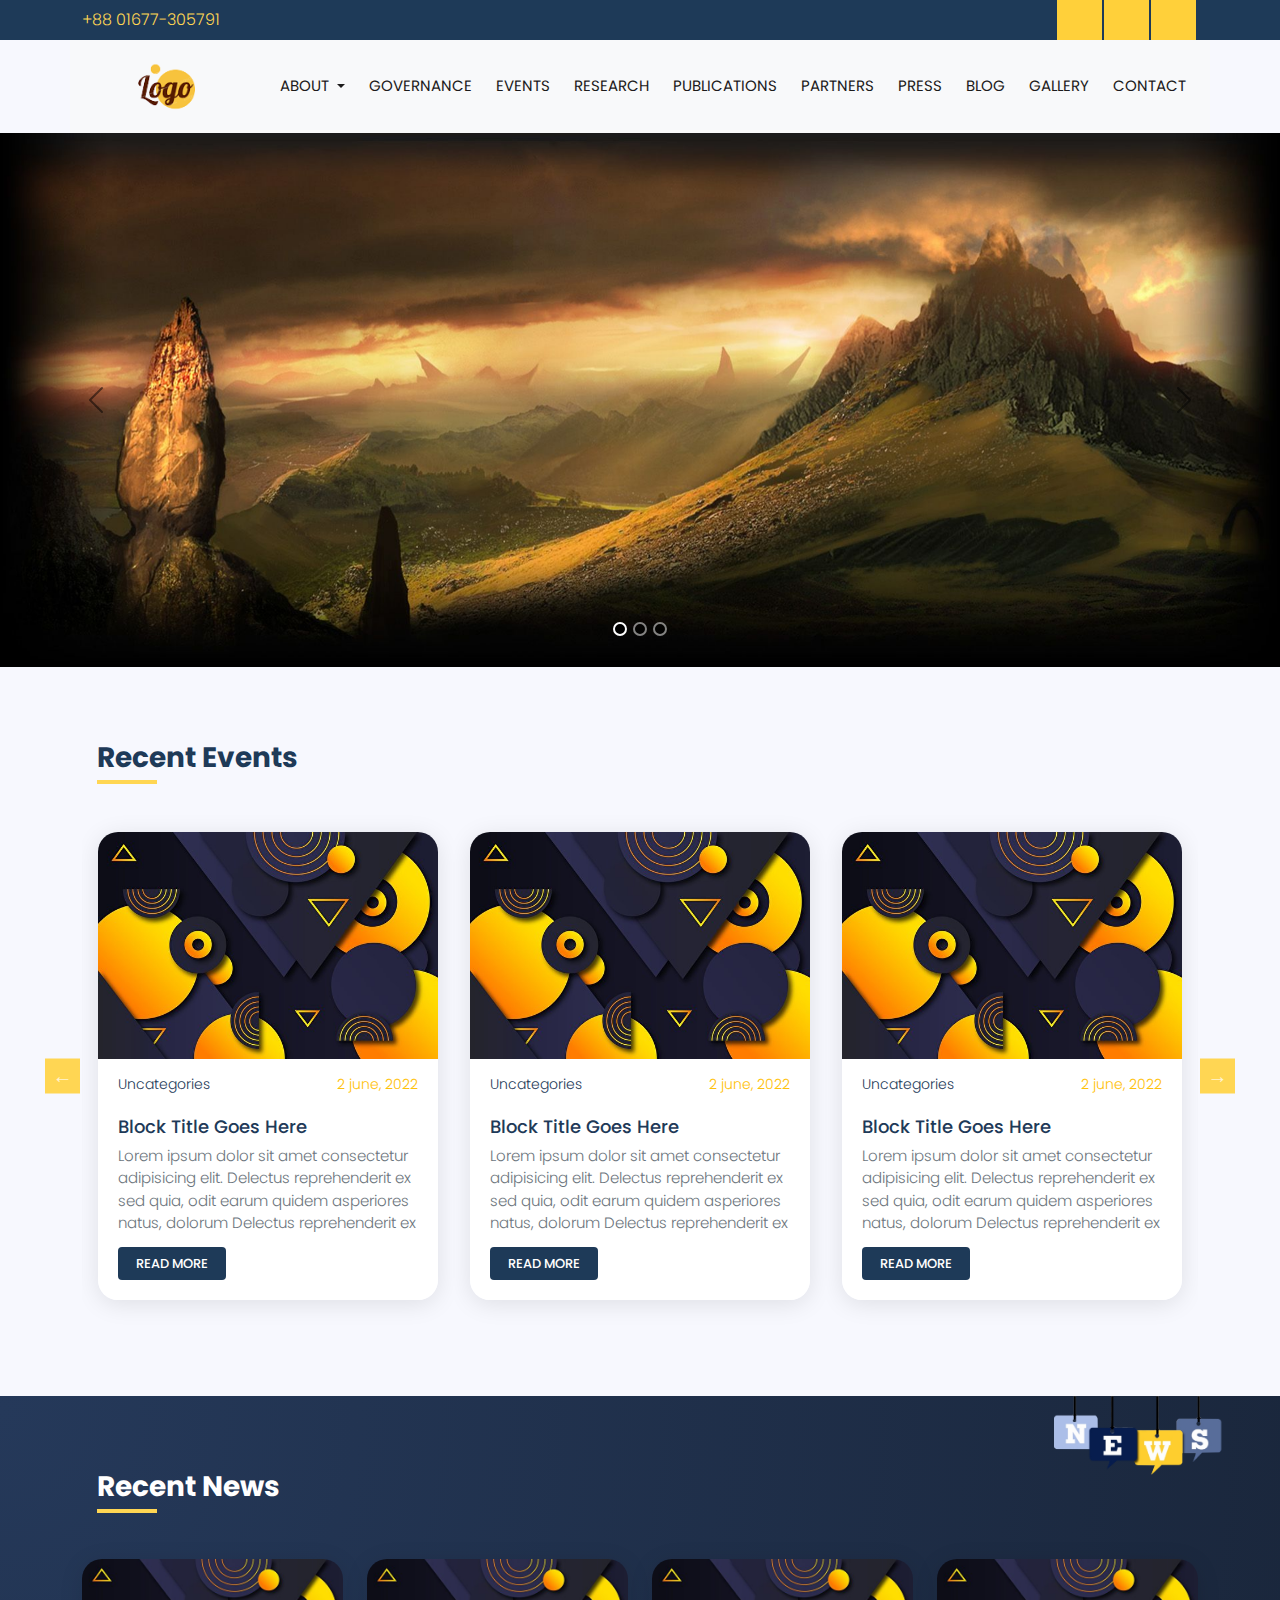
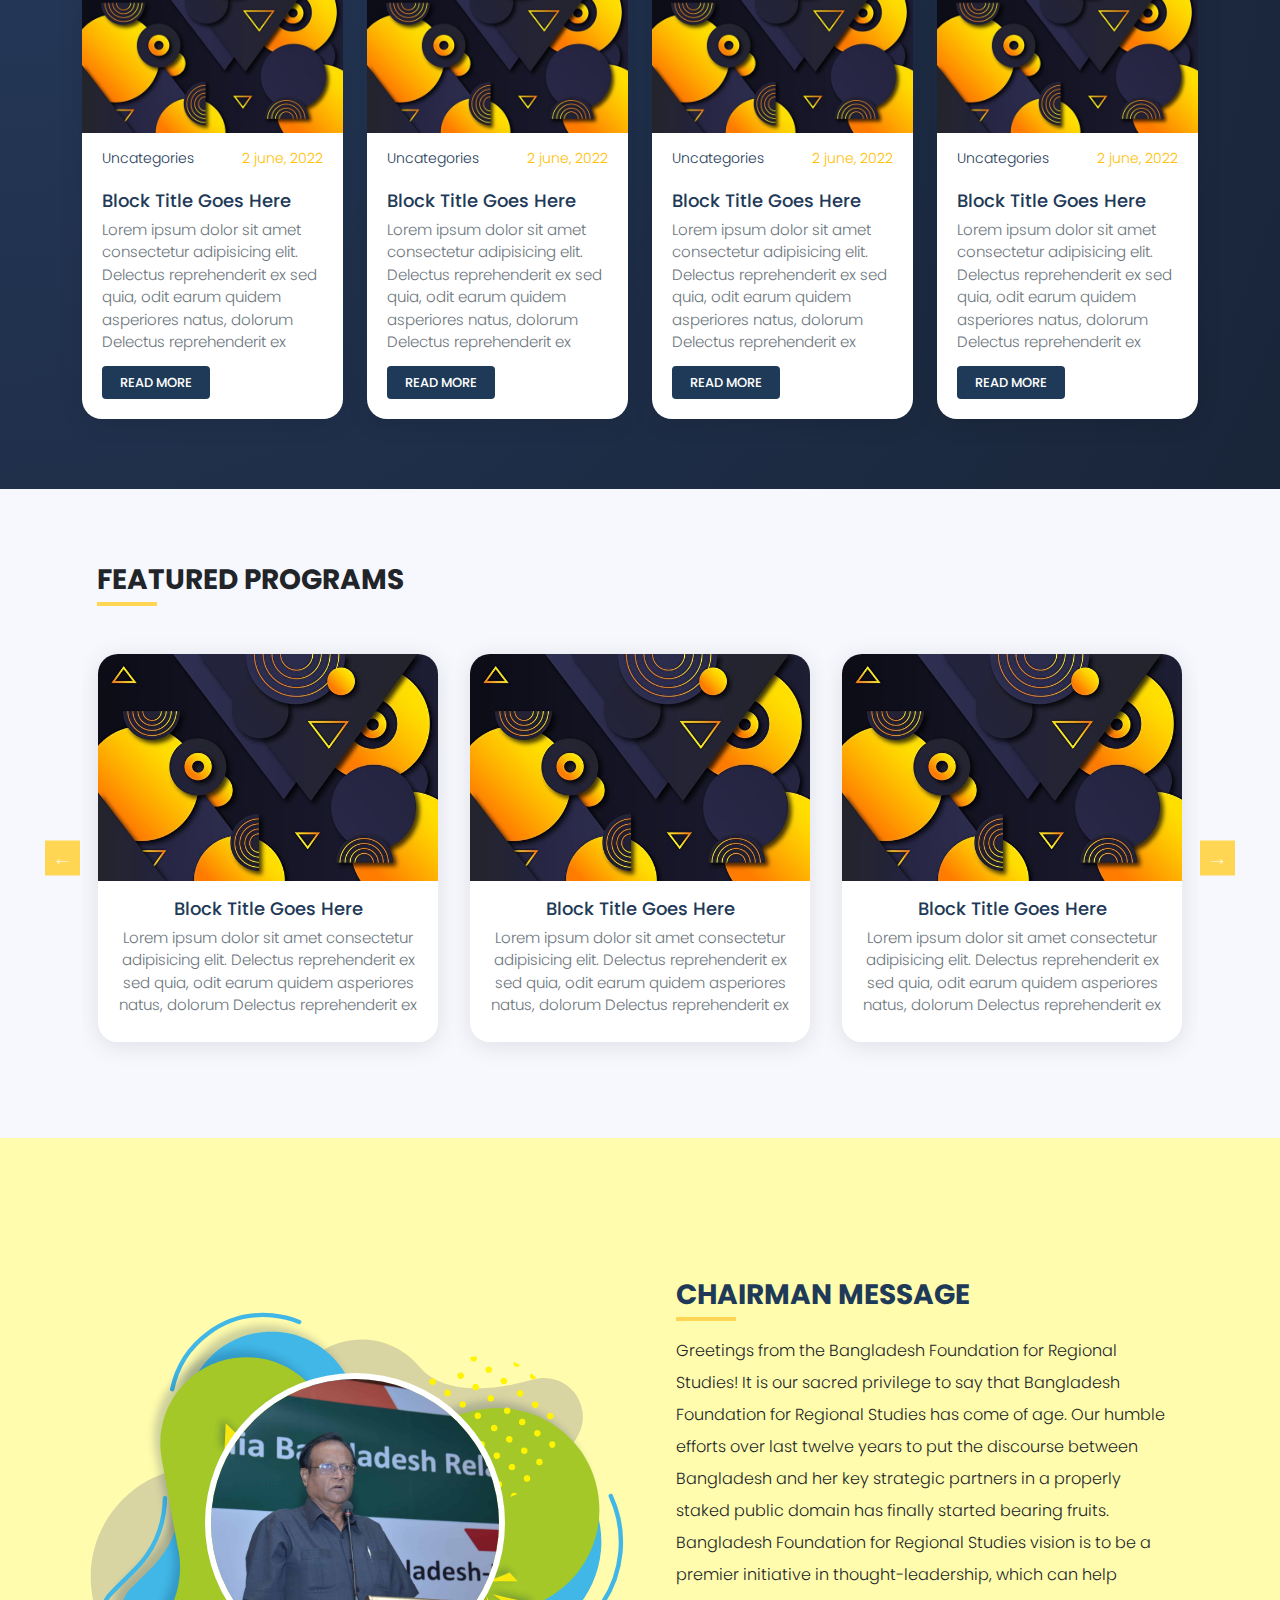
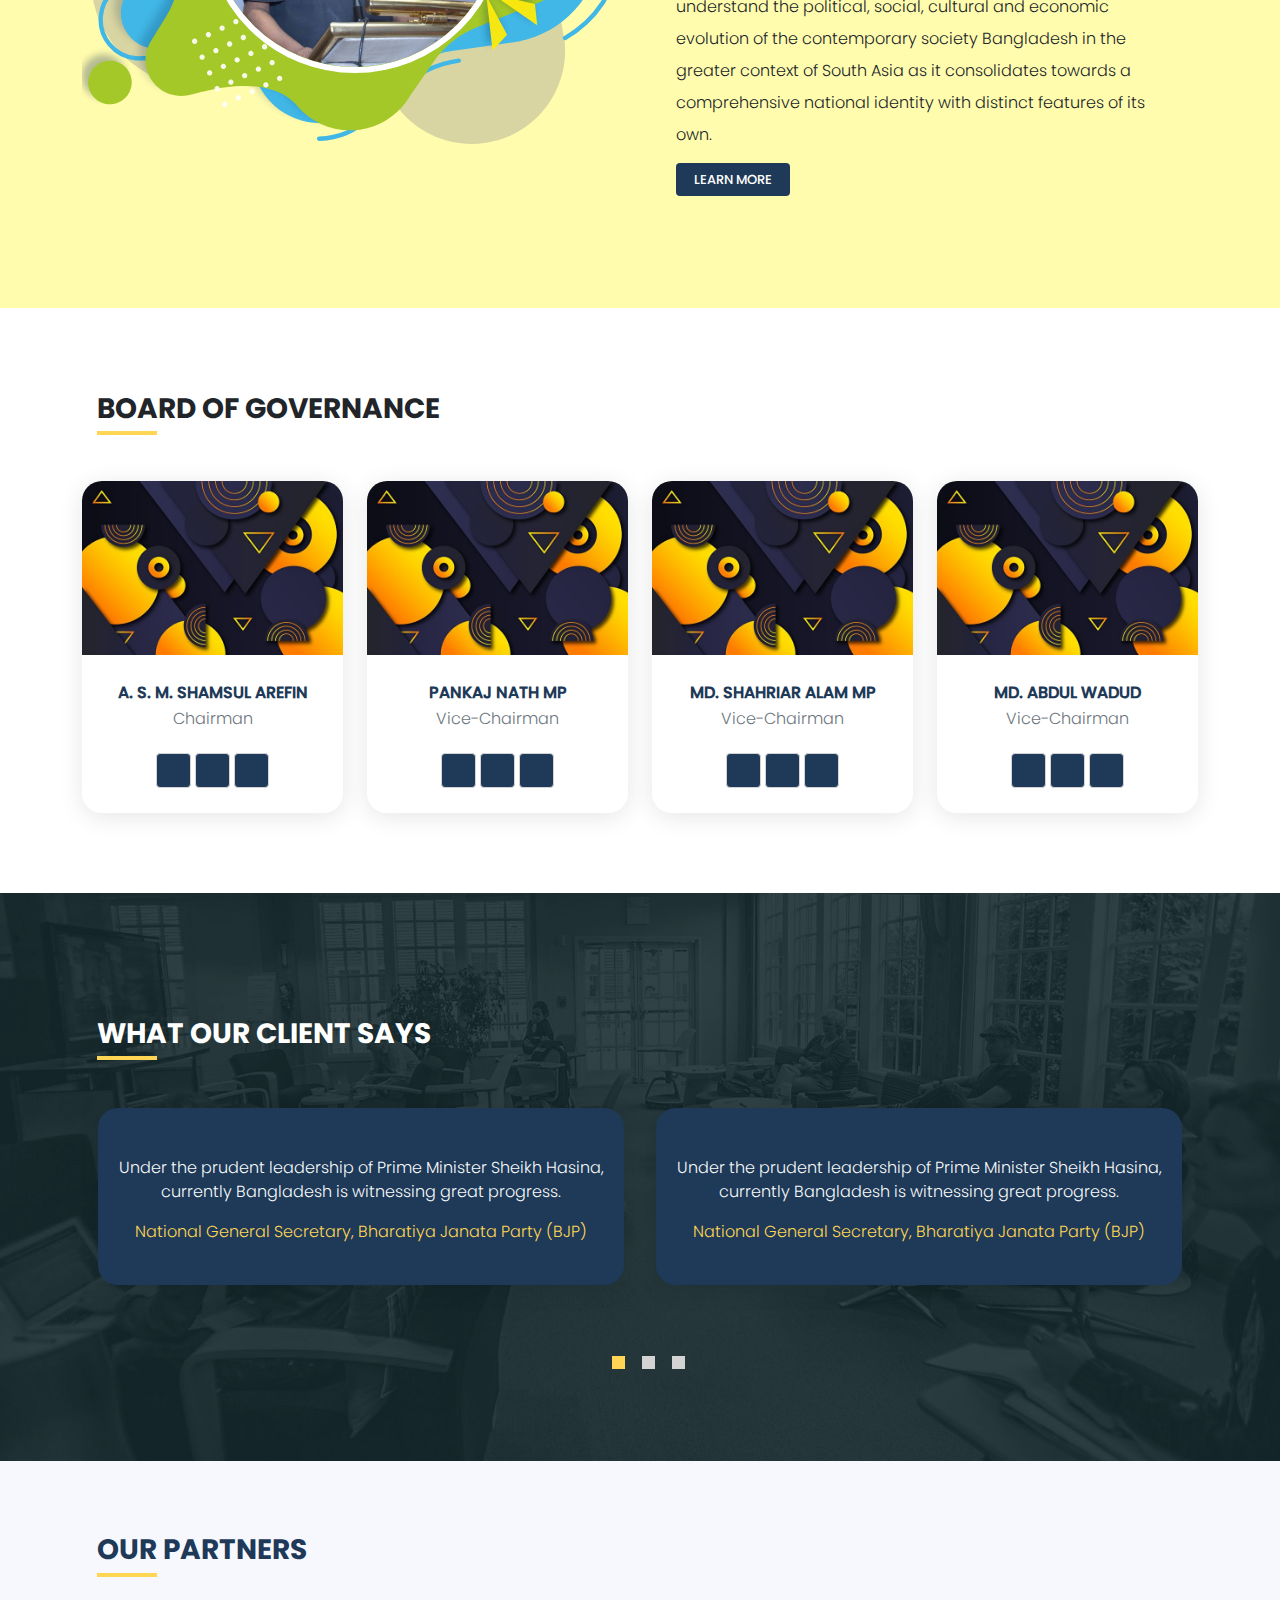
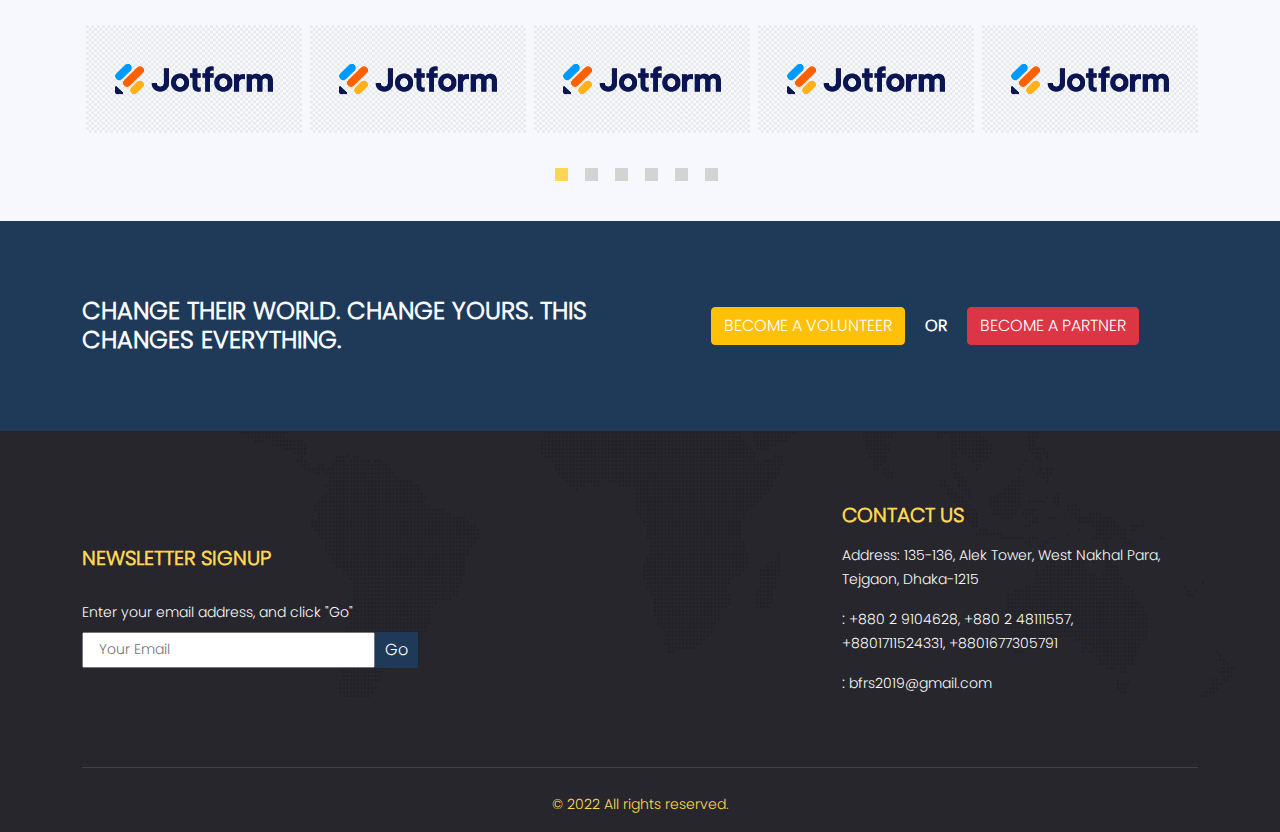
==== commit 8949c8ba: "Merge branch 'master' of https://github.com/ashiqulemu/bfrs" ====
--- a/index.html
+++ b/index.html
@@ -23,7 +23,7 @@
     <link rel="stylesheet" type="text/css" href="./css/slick-theme.css" />
 </head>
 
-<body>
+<body  oncontextmenu="return false;">
     <!-- topbar -->
     <section class="topbar bg-secondary ">
         <div class="container">
@@ -126,13 +126,13 @@
         </div>
         <div class="carousel-inner">
             <div class="carousel-item active">
-                <img src="https://via.placeholder.com/1920x800" class="d-block w-100">
+                <img src="./images/slider/2.jpg" class="d-block w-100">
             </div>
             <div class="carousel-item">
-                <img src="https://via.placeholder.com/1920x800" class="d-block w-100">
+                <img src="./images/slider/2.jpg" class="d-block w-100">
             </div>
             <div class="carousel-item">
-                <img src="https://via.placeholder.com/1920x800" class="d-block w-100" alt="...">
+                <img src="./images/slider/2.jpg" class="d-block w-100" alt="...">
             </div>
         </div>
         <button class="carousel-control-prev" type="button" data-bs-target="#carouselMain" data-bs-slide="prev">
@@ -158,7 +158,7 @@
 
                     <div class="p-3">
                         <div class="blogBox card-style">
-                            <img src="https://via.placeholder.com/600x400" class="img-fluid">
+                            <img src="./images/blog/1.png" class="img-fluid">
                             <div class="content">
                                 <div class="d-flex justify-content-between flex-wrap py-2 ">
                                     <div>
@@ -182,7 +182,7 @@
                     </div>
                     <div class="p-3">
                         <div class="blogBox card-style">
-                            <img src="https://via.placeholder.com/600x400" class="img-fluid">
+                            <img src="./images/blog/1.png" class="img-fluid">
                             <div class="content">
                                 <div class="d-flex justify-content-between flex-wrap py-2 ">
                                     <div>
@@ -206,7 +206,7 @@
                     </div>
                     <div class="p-3">
                         <div class="blogBox card-style">
-                            <img src="https://via.placeholder.com/600x400" class="img-fluid">
+                            <img src="./images/blog/1.png" class="img-fluid">
                             <div class="content">
                                 <div class="d-flex justify-content-between flex-wrap py-2 ">
                                     <div>
@@ -230,7 +230,7 @@
                     </div>
                     <div class="p-3">
                         <div class="blogBox card-style">
-                            <img src="https://via.placeholder.com/600x400" class="img-fluid">
+                            <img src="./images/blog/1.png" class="img-fluid">
                             <div class="content">
                                 <div class="d-flex justify-content-between flex-wrap py-2 ">
                                     <div>
@@ -254,7 +254,7 @@
                     </div>
                     <div class="p-3">
                         <div class="blogBox card-style">
-                            <img src="https://via.placeholder.com/600x400" class="img-fluid">
+                            <img src="./images/blog/1.png" class="img-fluid">
                             <div class="content">
                                 <div class="d-flex justify-content-between flex-wrap py-2 ">
                                     <div>
@@ -294,7 +294,7 @@
             <div class="row mt-4">
                 <div class="col-lg-3 col-md-6 col-sm-12">
                     <div class="blogBox card-style">
-                        <img src="https://via.placeholder.com/600x400 " class="img-fluid">
+                        <img src="./images/blog/1.png " class="img-fluid">
                         <div class="content">
                             <div class="d-flex justify-content-between flex-wrap py-2 ">
                                 <div>
@@ -319,7 +319,7 @@
                 </div>
                 <div class="col-lg-3 col-md-6 col-sm-12">
                     <div class="blogBox card-style">
-                        <img src="https://via.placeholder.com/600x400" class="img-fluid">
+                        <img src="./images/blog/1.png" class="img-fluid">
                         <div class="content">
                             <div class="d-flex justify-content-between flex-wrap py-2 ">
                                 <div>
@@ -343,7 +343,7 @@
                 </div>
                 <div class="col-lg-3 col-md-6 col-sm-12">
                     <div class="blogBox card-style">
-                        <img src="https://via.placeholder.com/600x400" class="img-fluid">
+                        <img src="./images/blog/1.png" class="img-fluid">
                         <div class="content">
                             <div class="d-flex justify-content-between flex-wrap py-2 ">
                                 <div>
@@ -367,7 +367,7 @@
                 </div>
                 <div class="col-lg-3 col-md-6 col-sm-12">
                     <div class="blogBox card-style">
-                        <img src="https://via.placeholder.com/600x400" class="img-fluid">
+                        <img src="./images/blog/1.png" class="img-fluid">
                         <div class="content">
                             <div class="d-flex justify-content-between flex-wrap py-2 ">
                                 <div>
@@ -407,7 +407,7 @@
 
                     <div class="p-3">
                         <div class="blogBox card-style">
-                            <img src="https://via.placeholder.com/600x400" class="img-fluid">
+                            <img src="./images/blog/1.png" class="img-fluid">
                             <div class="content text-center">
                                 <h3 class="title">block title goes here </h3>
                                 <p class="text-muted mb-0">Lorem ipsum dolor sit amet consectetur adipisicing elit.
@@ -421,7 +421,7 @@
 
                     <div class="p-3">
                         <div class="blogBox card-style">
-                            <img src="https://via.placeholder.com/600x400" class="img-fluid">
+                            <img src="./images/blog/1.png" class="img-fluid">
                             <div class="content text-center">
                                 <h3 class="title">block title goes here </h3>
                                 <p class="text-muted mb-0">Lorem ipsum dolor sit amet consectetur adipisicing elit.
@@ -434,7 +434,7 @@
                     </div>
                     <div class="p-3">
                         <div class="blogBox card-style">
-                            <img src="https://via.placeholder.com/600x400" class="img-fluid">
+                            <img src="./images/blog/1.png" class="img-fluid">
                             <div class="content text-center">
                                 <h3 class="title">block title goes here </h3>
                                 <p class="text-muted mb-0">Lorem ipsum dolor sit amet consectetur adipisicing elit.
@@ -447,7 +447,7 @@
                     </div>
                     <div class="p-3">
                         <div class="blogBox card-style">
-                            <img src="https://via.placeholder.com/600x400" class="img-fluid">
+                            <img src="./images/blog/1.png" class="img-fluid">
                             <div class="content text-center">
                                 <h3 class="title">block title goes here </h3>
                                 <p class="text-muted mb-0">Lorem ipsum dolor sit amet consectetur adipisicing elit.
@@ -515,7 +515,7 @@
             <div class="row mt-4">
                 <div class="col-lg-3 col-md-6 col-sm-12">
                     <div class="blogBox card-style">
-                        <img src="https://via.placeholder.com/600x400 " class="img-fluid">
+                        <img src="./images/blog/1.png " class="img-fluid">
                         <div class="content text-center pt-3">
                             <h3 class="title fw-bold fs-6">A. S. M. SHAMSUL AREFIN</h3>
                             <h6 class="mb-4 text-muted"> Chairman</h6>
@@ -535,7 +535,7 @@
                 </div>
                 <div class="col-lg-3 col-md-6 col-sm-12">
                     <div class="blogBox card-style">
-                        <img src="https://via.placeholder.com/600x400 " class="img-fluid">
+                        <img src="./images/blog/1.png " class="img-fluid">
                         <div class="content text-center pt-3">
                             <h3 class="title fw-bold fs-6">PANKAJ NATH MP</h3>
                             <h6 class="mb-4 text-muted">Vice-Chairman</h6>
@@ -556,7 +556,7 @@
 
                 <div class="col-lg-3 col-md-6 col-sm-12">
                     <div class="blogBox card-style">
-                        <img src="https://via.placeholder.com/600x400 " class="img-fluid">
+                        <img src="./images/blog/1.png " class="img-fluid">
                         <div class="content text-center pt-3">
                             <h3 class="title fw-bold fs-6">MD. SHAHRIAR ALAM MP</h3>
                             <h6 class="mb-4 text-muted">Vice-Chairman</h6>
@@ -576,7 +576,7 @@
                 </div>
                 <div class="col-lg-3 col-md-6 col-sm-12">
                     <div class="blogBox card-style">
-                        <img src="https://via.placeholder.com/600x400 " class="img-fluid">
+                        <img src="./images/blog/1.png " class="img-fluid">
                         <div class="content text-center pt-3">
                             <h3 class="title fw-bold fs-6">MD. ABDUL WADUD</h3>
                             <h6 class="mb-4 text-muted">Vice-Chairman</h6>
@@ -610,7 +610,7 @@
                 <div class="testimonial">
                     <div class="p-3">
                         <div class="blogBox card-style">
-                            <!-- <img src="https://via.placeholder.com/600x400" width="160px" height="160px"
+                            <!-- <img src="./images/blog/1.png" width="160px" height="160px"
                                 class="rounded-circle"> -->
                             <div class="content text-center pt-5 bg-secondary text-light">
                                 <p class="fs-6">
@@ -626,7 +626,7 @@
                     </div>
                     <div class="p-3">
                         <div class="blogBox card-style">
-                            <!-- <img src="https://via.placeholder.com/600x400" width="160px" height="160px"
+                            <!-- <img src="./images/blog/1.png" width="160px" height="160px"
                                 class="rounded-circle"> -->
                             <div class="content text-center pt-5 bg-secondary text-light">
                                 <p class="fs-6">
@@ -642,7 +642,7 @@
                     </div>
                     <div class="p-3">
                         <div class="blogBox card-style">
-                            <!-- <img src="https://via.placeholder.com/600x400" width="160px" height="160px"
+                            <!-- <img src="./images/blog/1.png" width="160px" height="160px"
                                 class="rounded-circle"> -->
                             <div class="content text-center pt-5 bg-secondary text-light">
                                 <p class="fs-6">
@@ -671,18 +671,12 @@
             </div>
 
             <div class="partners mt-5">
-                <div class="mx-1"><img src="http://www.thaitelcom.co.th/wp-content/uploads/2015/02/logo6.png"
-                        class="img-fluid" alt=""></div>
-                <div class="mx-1"><img src="http://www.thaitelcom.co.th/wp-content/uploads/2015/02/logo6.png"
-                        class="img-fluid" alt=""></div>
-                <div class="mx-1"><img src="http://www.thaitelcom.co.th/wp-content/uploads/2015/02/logo6.png"
-                        class="img-fluid" alt=""></div>
-                <div class="mx-1"><img src="http://www.thaitelcom.co.th/wp-content/uploads/2015/02/logo6.png"
-                        class="img-fluid" alt=""></div>
-                <div class="mx-1"><img src="http://www.thaitelcom.co.th/wp-content/uploads/2015/02/logo6.png"
-                        class="img-fluid" alt=""></div>
-                <div class="mx-1"><img src="http://www.thaitelcom.co.th/wp-content/uploads/2015/02/logo6.png"
-                        class="img-fluid" alt=""></div>
+                <div class="mx-1"><img src="./images/brands/1.png" class="img-fluid" alt=""></div>
+                <div class="mx-1"><img src="./images/brands/1.png" class="img-fluid" alt=""></div>
+                <div class="mx-1"><img src="./images/brands/1.png" class="img-fluid" alt=""></div>
+                <div class="mx-1"><img src="./images/brands/1.png" class="img-fluid" alt=""></div>
+                <div class="mx-1"><img src="./images/brands/1.png" class="img-fluid" alt=""></div>
+                <div class="mx-1"><img src="./images/brands/1.png" class="img-fluid" alt=""></div>
 
             </div>
         </div>
@@ -712,31 +706,31 @@
             <div class="mt-4">
                 <div class="row justify-content-lg-between text-light">
                     <div class="col-lg-8 col-md-6 col-sm-12 my-3 d-flex align-items-center">
-                       <div>
-                        <h5 class="txt-primary fw-bold">NEWSLETTER SIGNUP</h5>
-
-                        <form class="newsletter">
-                            <small> Enter your email address, and click "Go"</small>
-                            <div class="d-flex justify-content-center mt-2">
-                                <input type="text" placeholder="Your Email">
-                                <input type="submit" class="go" value="Go">
-                            </div>
-                        </form>
-                       </div>
+                        <div>
+                            <h5 class="txt-primary fw-bold">NEWSLETTER SIGNUP</h5>
+
+                            <form class="newsletter">
+                                <small> Enter your email address, and click "Go"</small>
+                                <div class="d-flex justify-content-center mt-2">
+                                    <input type="text" placeholder="Your Email">
+                                    <input type="submit" class="go" value="Go">
+                                </div>
+                            </form>
+                        </div>
                     </div>
 
                     <div class="col-lg-4 col-md-3 col-sm-12 my-2 py-4">
                         <h5 class="mb-3 txt-primary fw-bold">CONTACT US</h5>
                         <p>
-                            <span class="iconify txt-primary" data-icon="bxs:map"></span> 
-                           <small>Address: 135-136, Alek Tower, West Nakhal Para, <br>   Tejgaon, Dhaka-1215</small> 
+                            <span class="iconify txt-primary" data-icon="bxs:map"></span>
+                            <small>Address: 135-136, Alek Tower, West Nakhal Para, <br> Tejgaon, Dhaka-1215</small>
                         </p>
                         <p>
-                            <span class="iconify txt-primary" data-icon="eva:phone-call-fill"></span>  :
+                            <span class="iconify txt-primary" data-icon="eva:phone-call-fill"></span> :
                             <small> +880 2 9104628, +880 2 48111557, <br> +8801711524331, +8801677305791</small>
                         </p>
                         <p>
-                            <span class="iconify  txt-primary" data-icon="carbon:email"></span>  :
+                            <span class="iconify  txt-primary" data-icon="carbon:email"></span> :
                             <small> bfrs2019@gmail.com</small>
                         </p>
                     </div>
@@ -928,6 +922,14 @@
 
 
     </script>
+       <script>
+        document.onkeydown = function (e) {
+            if (e.ctrlKey && e.keyCode === 85) {
+                alert("you cant get my code ever :)");
+                return false;
+            }
+        };
+    </script>
 
 </body>
 
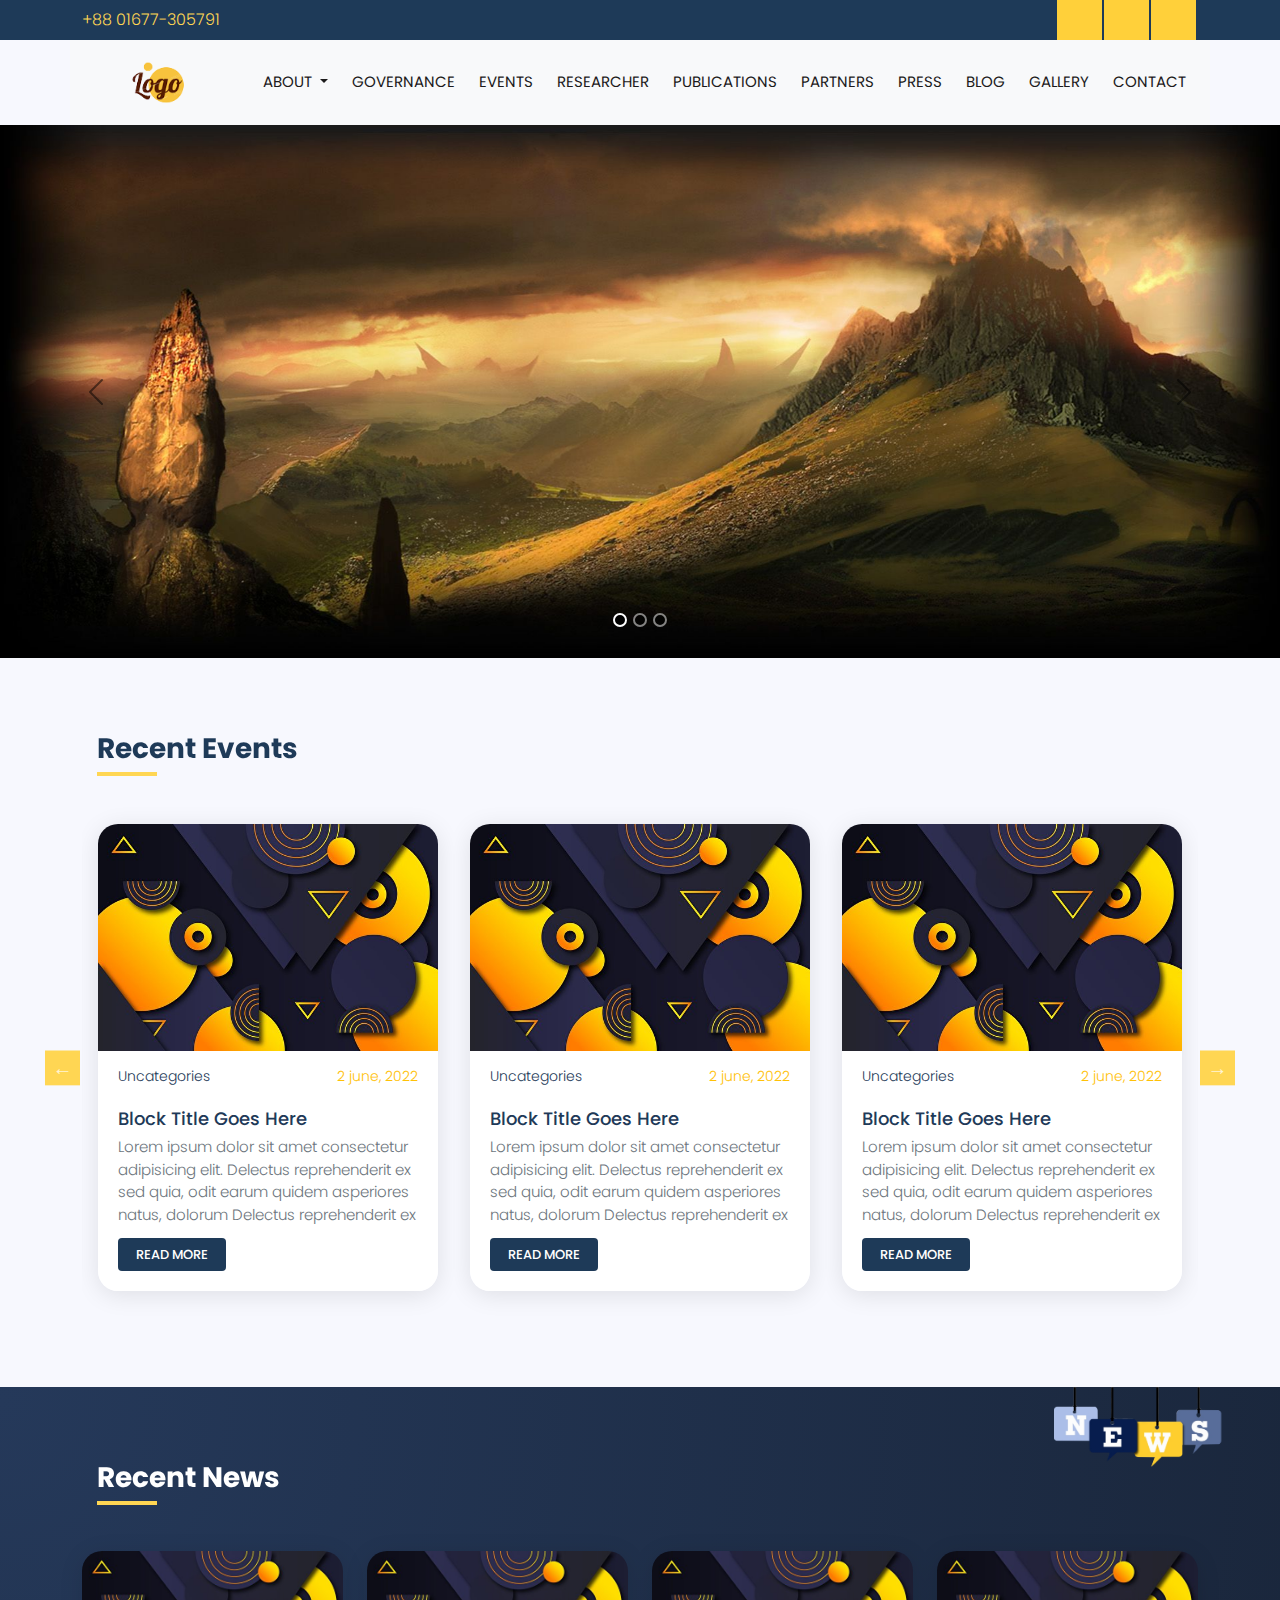
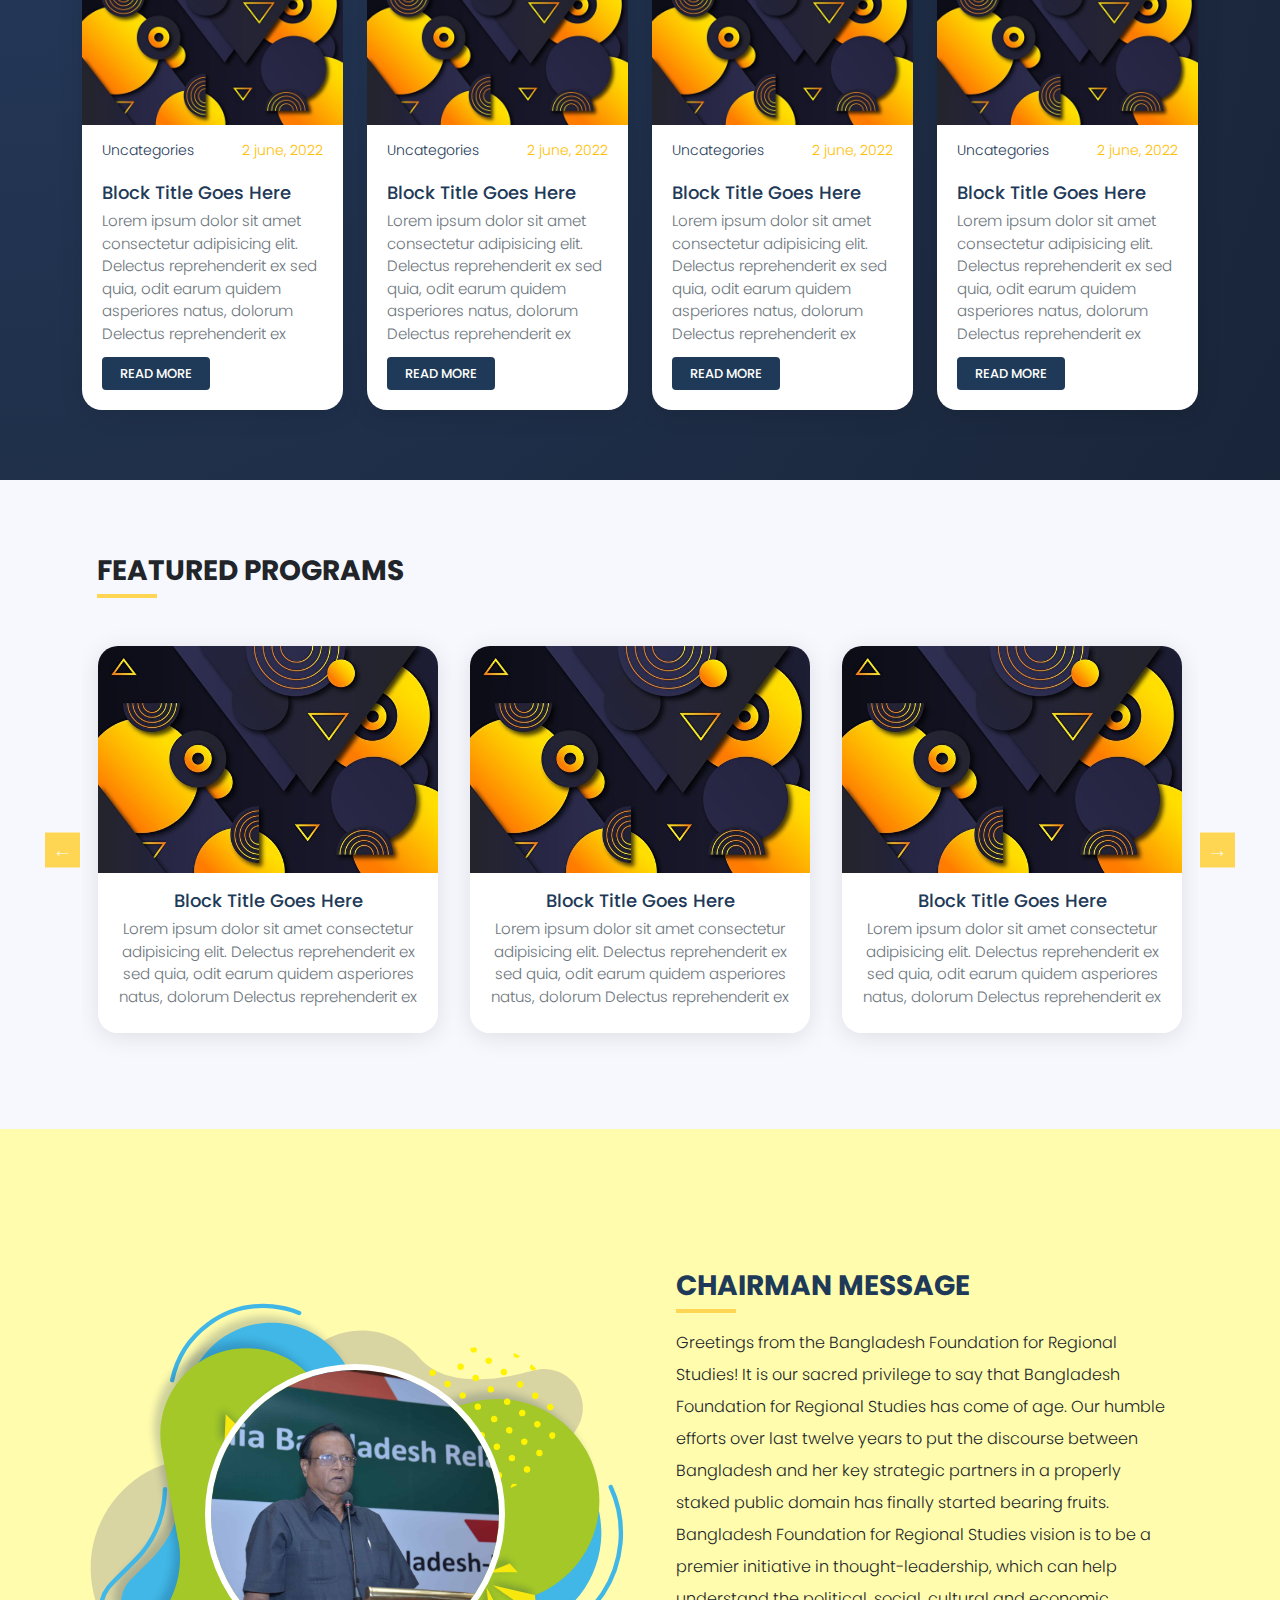
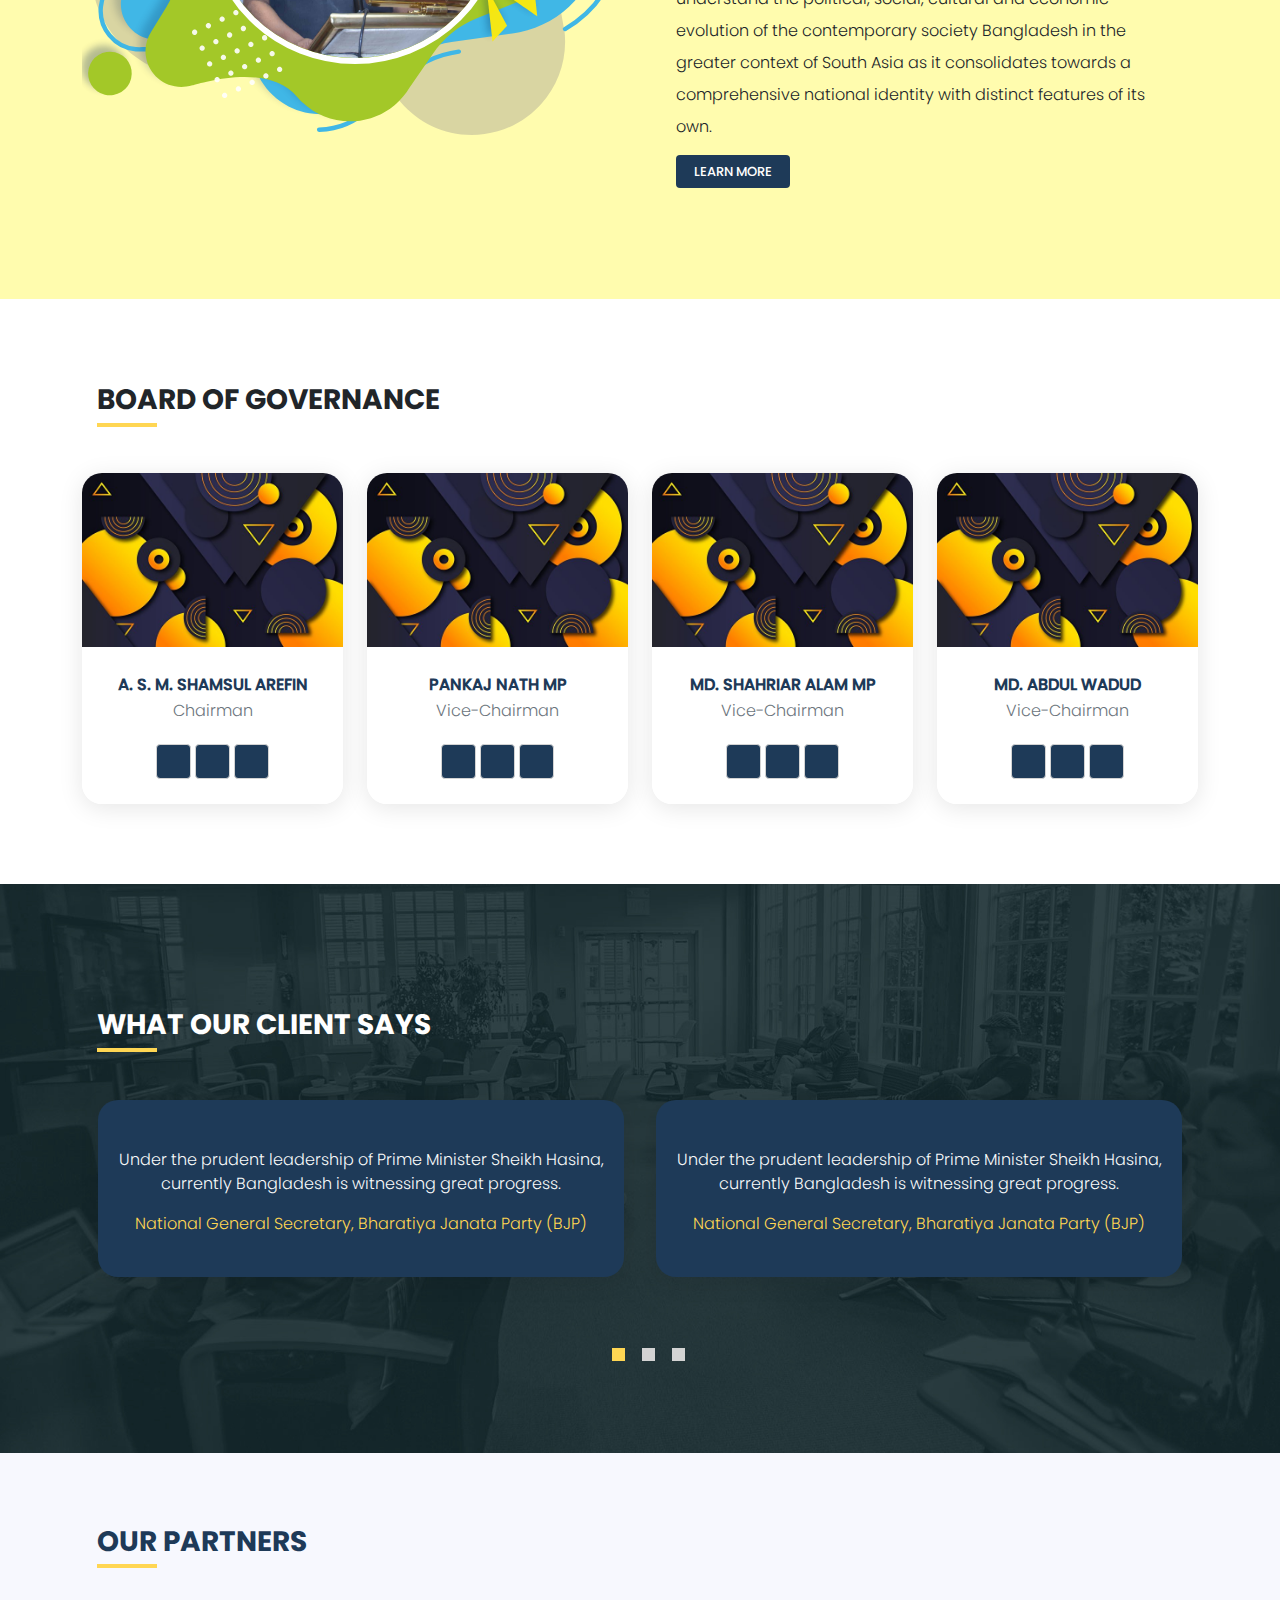
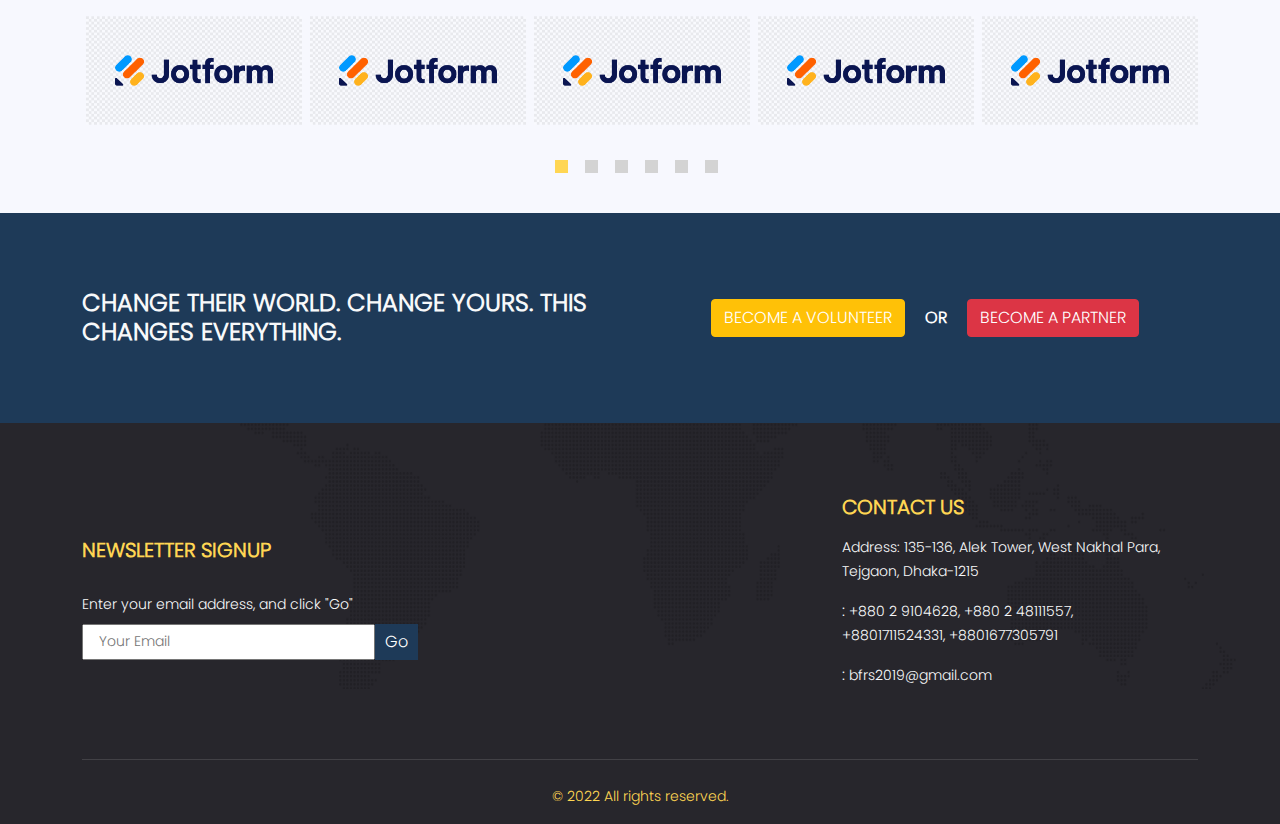
==== commit e6a8d2df: "dsf" ====
--- a/index.html
+++ b/index.html
@@ -5,6 +5,7 @@
     <meta charset="utf-8">
     <meta name="viewport" content="width=device-width, initial-scale=1.0">
     <meta http-equiv="x-ua-compatible" content="ie=edge">
+
     <!-- FOR SEO -->
     <!-- <meta property='og:title' content='Custom Notion-styled Avatar Icon'/>
     <meta property='og:image' content='./assets/images/link.jpg'/> 
@@ -17,13 +18,12 @@
     <title>BFRS</title>
     <link rel="icon" href="./images/favi.png">
     <link rel="stylesheet" href="css/bootstrap-5.1.3min.css">
-
     <link rel="stylesheet" href="css/app.css">
     <link rel="stylesheet" type="text/css" href="./css/slick.css" />
     <link rel="stylesheet" type="text/css" href="./css/slick-theme.css" />
 </head>
-
-<body  oncontextmenu="return false;">
+       <!-- oncontextmenu="return false;" -->
+<body >
     <!-- topbar -->
     <section class="topbar bg-secondary ">
         <div class="container">
@@ -79,20 +79,20 @@
                                 </ul>
                             </li>
                             <li class="nav-item">
-                                <a class="nav-link" href="">governance</a>
+                                <a class="nav-link" href="governance.html">governance</a>
                             </li>
 
                             <li class="nav-item">
                                 <a class="nav-link" href="">events</a>
                             </li>
                             <li class="nav-item">
-                                <a class="nav-link" href="">research</a>
+                                <a class="nav-link" href="researcher.html">researcher</a>
                             </li>
                             <li class="nav-item">
                                 <a class="nav-link" href="publications.html">publications</a>
                             </li>
                             <li class="nav-item">
-                                <a class="nav-link" href="">partners</a>
+                                <a class="nav-link" href="partner.html">partners</a>
                             </li>
                             <li class="nav-item">
                                 <a class="nav-link" href="">press </a>
@@ -504,7 +504,7 @@
 
     <!-- Board of governance  -->
 
-    <section class="governance">
+    <section class="default">
         <!-- <img src="./images/sticker.png" class="sticker"> -->
         <div class="container">
             <div class="row">
@@ -754,9 +754,6 @@
 
     <script type="text/javascript">
 
-
-
-
         $(document).ready(function () {
 
             $('.testimonial').slick({
@@ -922,14 +919,14 @@
 
 
     </script>
-       <script>
+       <!-- <script>
         document.onkeydown = function (e) {
             if (e.ctrlKey && e.keyCode === 85) {
                 alert("you cant get my code ever :)");
                 return false;
             }
         };
-    </script>
+    </script> -->
 
 </body>
 
--- a/css/app.css
+++ b/css/app.css
@@ -190,9 +190,18 @@
   padding: 50px 0;
 }
 
-.governance {
+.default {
   background-color: #fff;
   padding: 60px 0;
+}
+.default.partner a .blogBox {
+  transition: all 0.4s ease-in-out;
+}
+.default.partner a:hover .blogBox {
+  transform: translateY(-5px);
+}
+.default.partner a:hover .blogBox h3 {
+  color: black;
 }
 
 .slick-track {
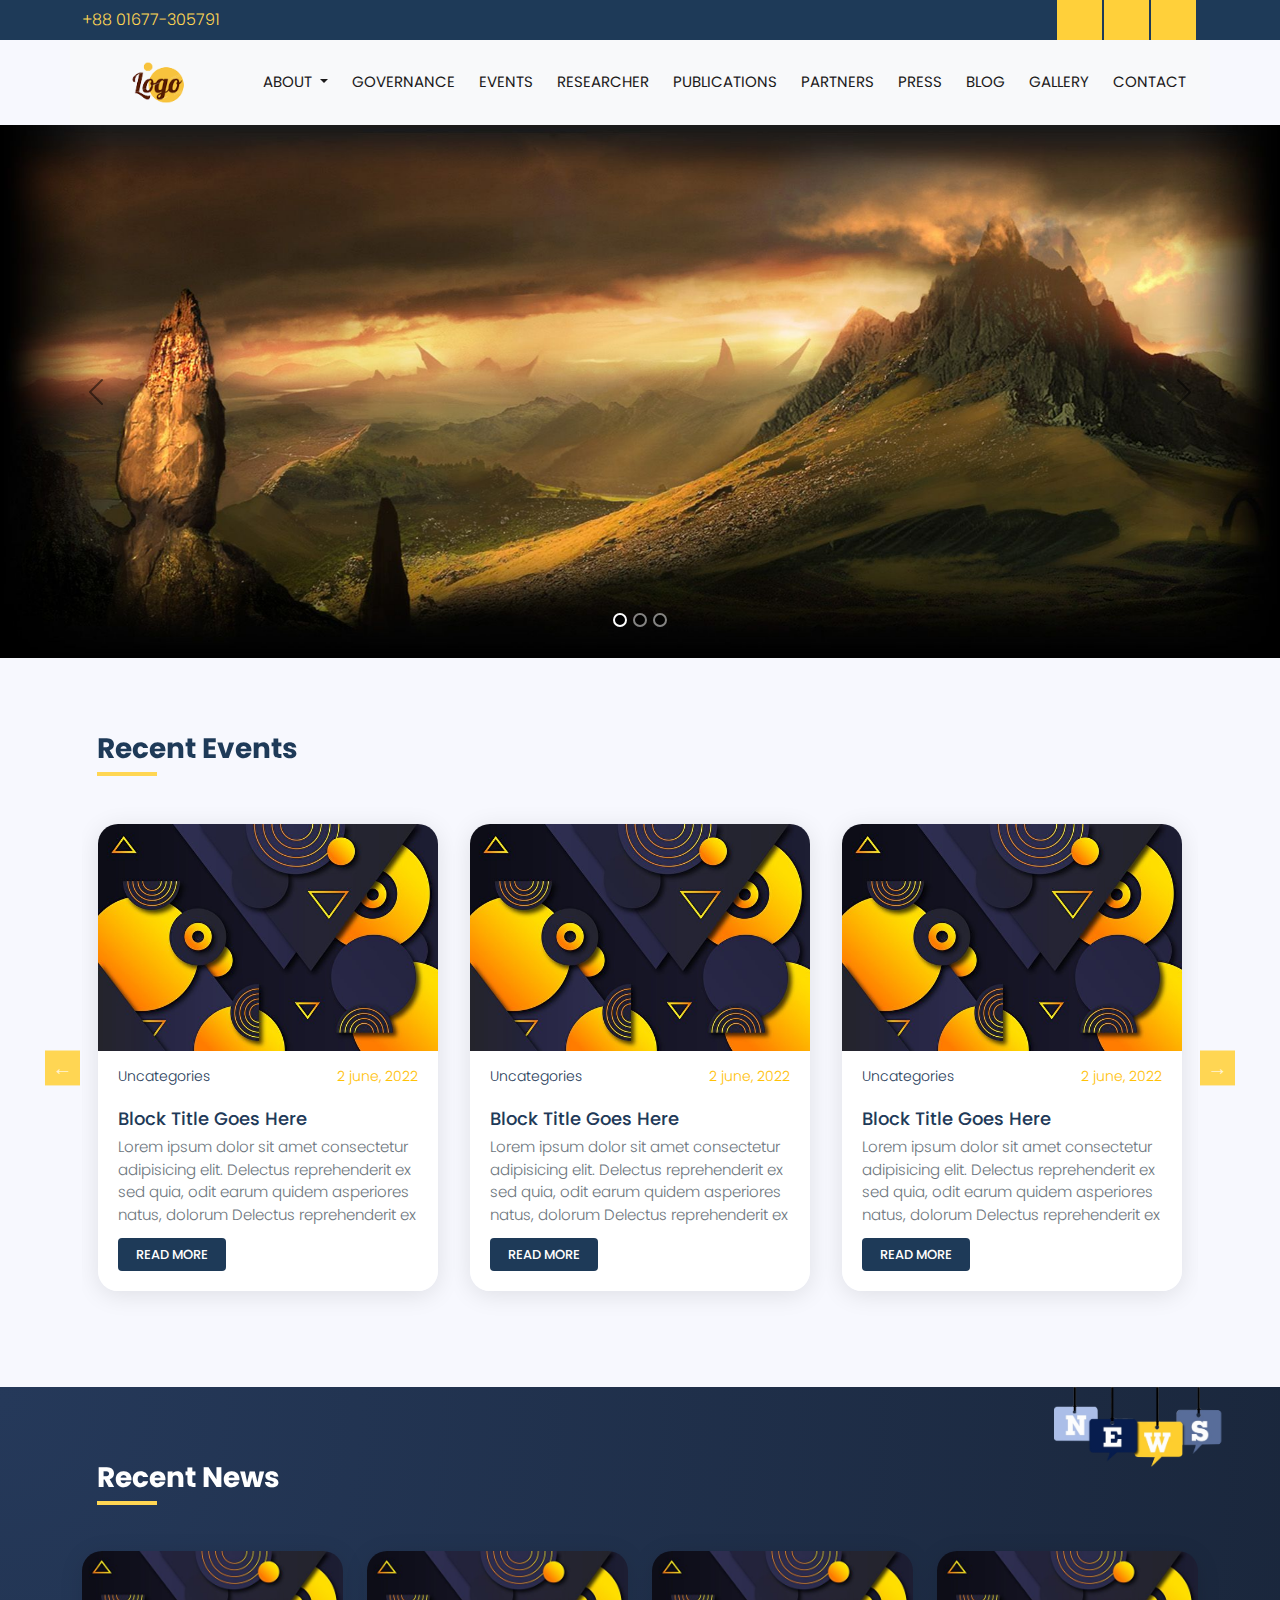
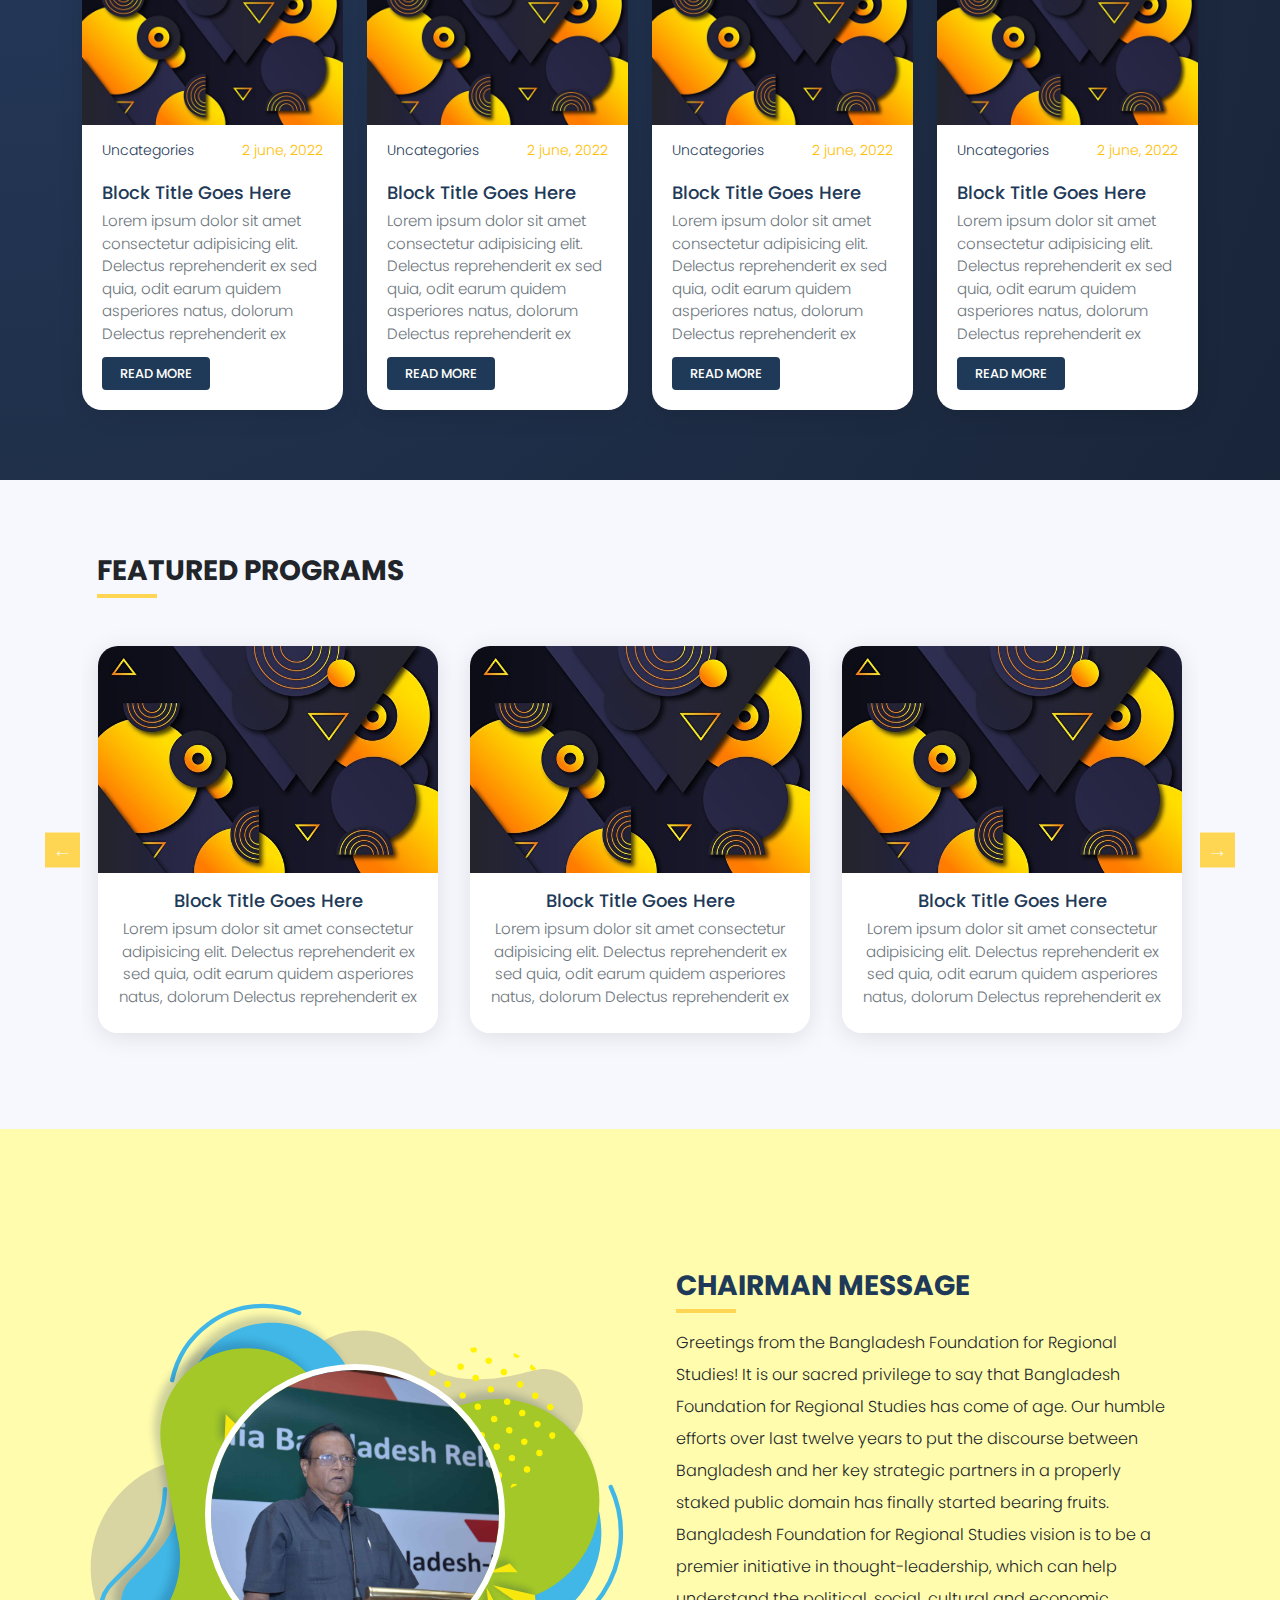
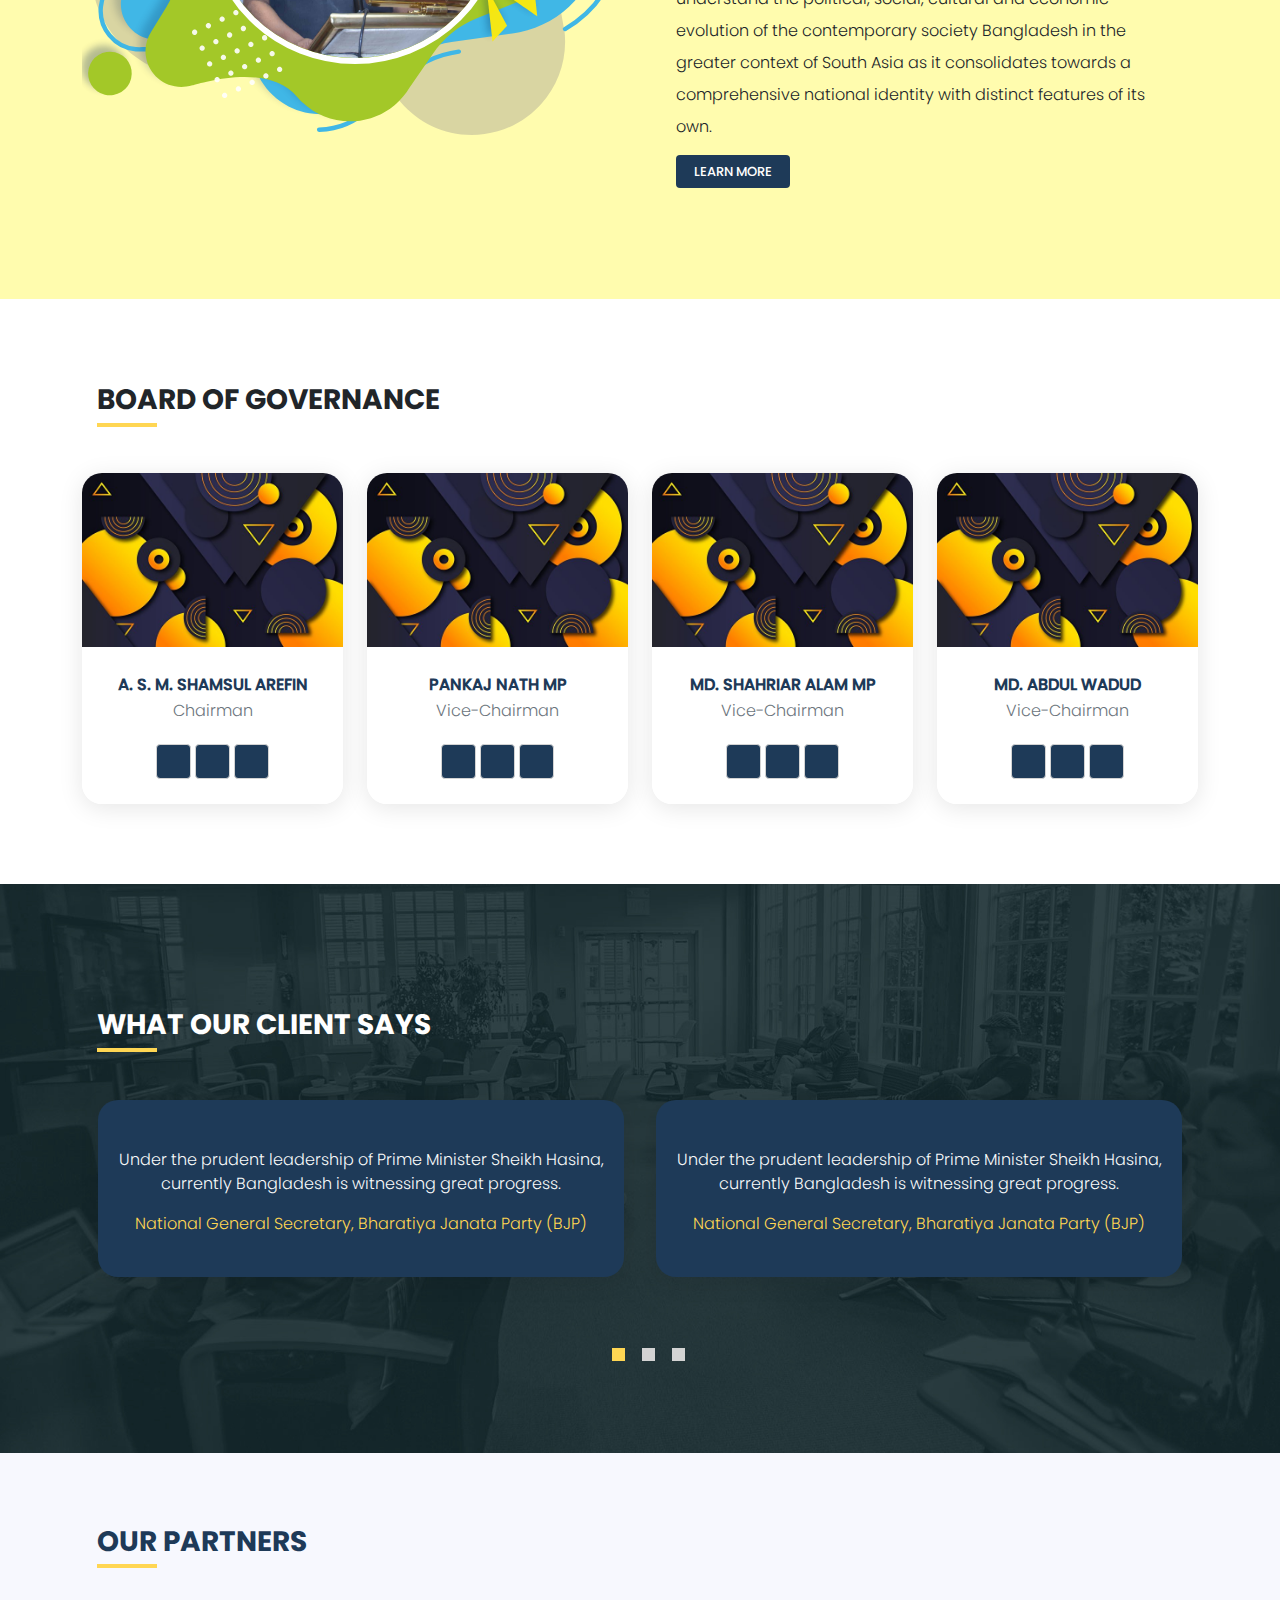
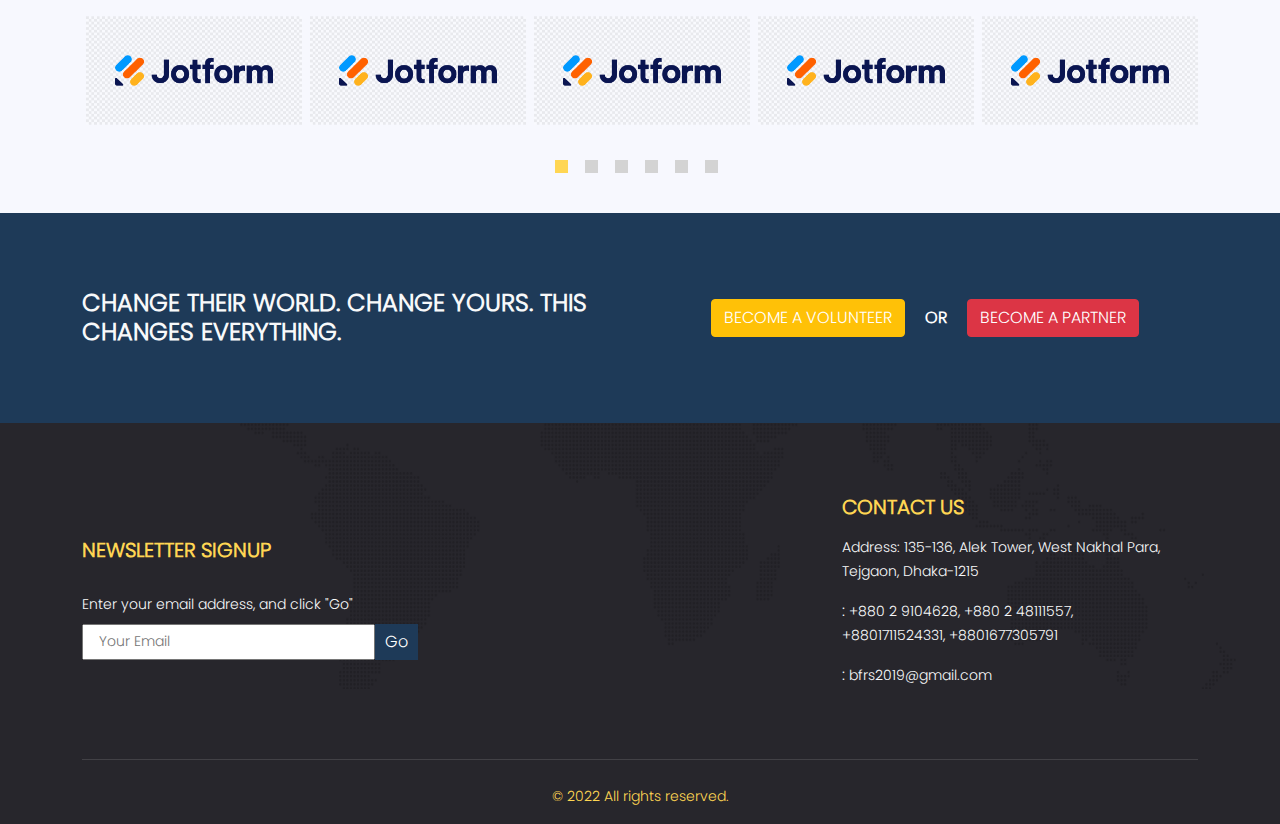
==== commit 4e5caced: "df" ====
--- a/index.html
+++ b/index.html
@@ -922,7 +922,7 @@
        <!-- <script>
         document.onkeydown = function (e) {
             if (e.ctrlKey && e.keyCode === 85) {
-                alert("you cant get my code ever :)");
+                alert("sed");
                 return false;
             }
         };
